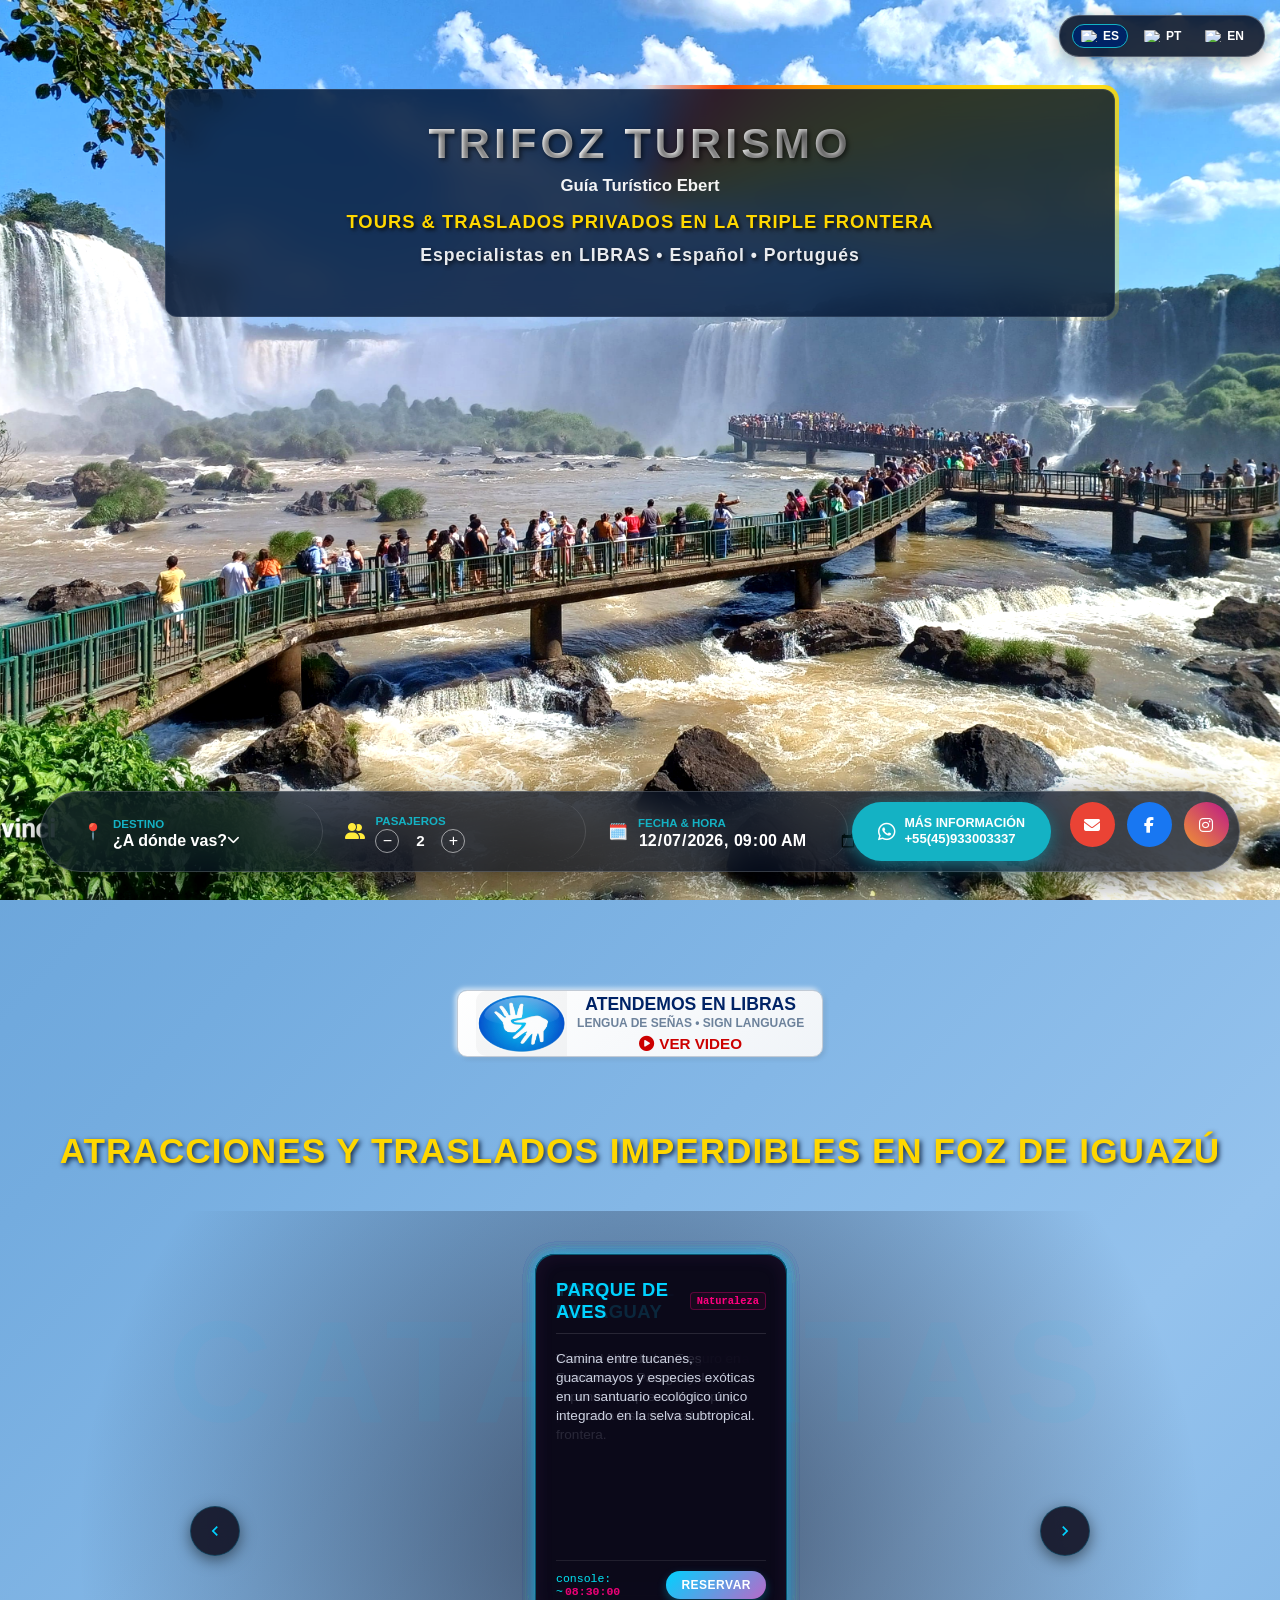
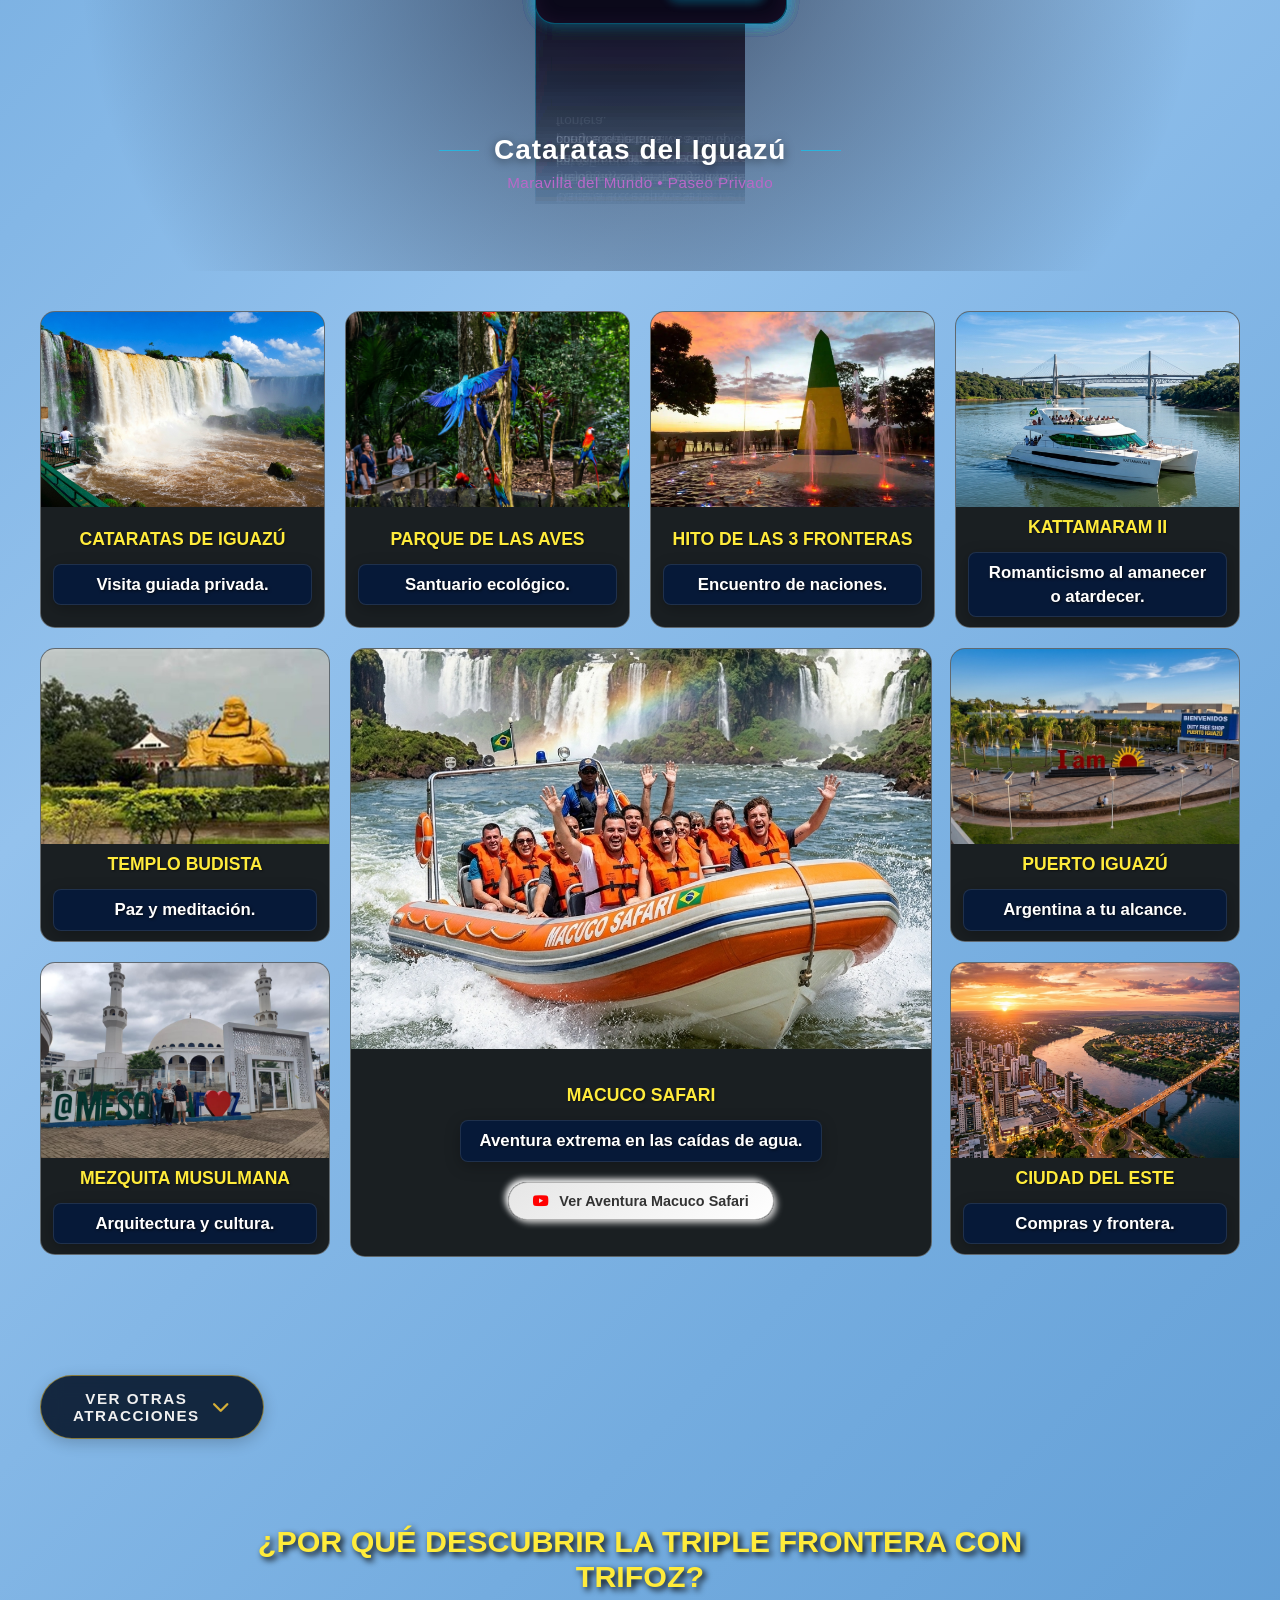
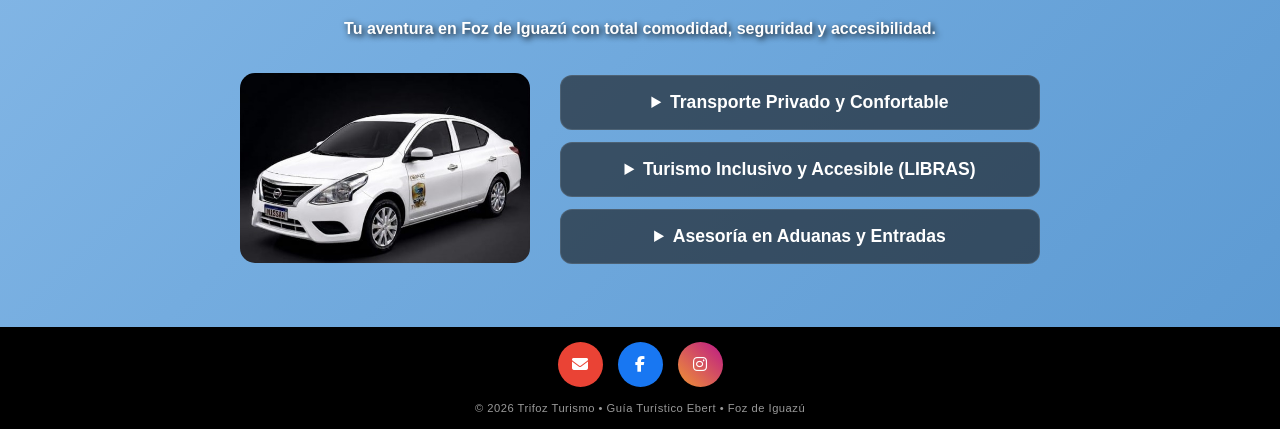
==== index.html @ 732ea66e "AJUSTANDO de nuevo numro 1 millon de veces1" ====
<!DOCTYPE html>
<html lang="es">

<head>
    <meta charset="UTF-8">
    <meta http-equiv="Content-Security-Policy"
        content="default-src 'self'; script-src 'self' 'unsafe-inline' https://www.youtube.com https://cdnjs.cloudflare.com; style-src 'self' 'unsafe-inline' https://fonts.googleapis.com https://cdnjs.cloudflare.com; font-src 'self' https://fonts.gstatic.com https://cdnjs.cloudflare.com; img-src 'self' data: https: https://flagcdn.com https://upload.wikimedia.org; connect-src 'self' https://wa.me; frame-src https://www.youtube.com https://www.youtube-nocookie.com; object-src 'none'; base-uri 'self'; form-action 'self'; frame-ancestors 'none'; upgrade-insecure-requests; block-all-mixed-content;">
    <meta http-equiv="Permissions-Policy" content="interest-cohort=()">
    <meta name="viewport" content="width=device-width, initial-scale=1.0, viewport-fit=cover">

    <title>Tours Foz de Iguazú | Traslados & Transfer Privado | Trifoz</title>
    <meta name="description"
        content="Tours privados en Foz de Iguazú. Traslados aeropuerto 24/7 y transfer privado Triple Frontera. Guía turístico Ebert, especialista LIBRAS. Reserva ahora.">
    <meta name="keywords"
        content="tours foz de iguazú, traslados foz de iguazú, transfer foz de iguazú, guía turístico foz, transporte privado foz, traslado aeropuerto foz, paseos guiados cataratas, tour cataratas iguazu, guía turístico cataratas, transfer privado brasil, traslado triple frontera, transporte turístico foz, guía LIBRAS foz, tour macuco safari, traslado puerto iguazu, transfer ciudad del este, guía turístico ebert">
    <meta name="robots" content="index, follow, max-image-preview:large, max-snippet:-1, max-video-preview:-1">
    <meta name="author" content="Trifoz Turismo - Guía Turístico Ebert">
    <link rel="canonical" href="https://trifoz-turismo.com" />
    <link rel="icon" href="favicon.ico" type="image/x-icon">
    <link rel="sitemap" type="application/xml" href="/sitemap.xml">
    <meta name="theme-color" content="#74ACDF">
    <link rel="preload" href="images/plataforma.jpeg" as="image" fetchpriority="high">
    <meta http-equiv="X-UA-Compatible" content="IE=edge">
    <meta name="referrer" content="strict-origin-when-cross-origin">
    <meta http-equiv="X-Content-Type-Options" content="nosniff">
    <meta name="format-detection" content="telephone=yes">

    <link rel="alternate" hreflang="es" href="https://trifoz-turismo.com" />
    <link rel="alternate" hreflang="pt" href="https://trifoz-turismo.com/index-pt.html" />
    <link rel="alternate" hreflang="x-default" href="https://trifoz-turismo.com" />

    <meta property="og:type" content="website">
    <meta property="og:site_name" content="Trifoz Turismo">
    <meta property="og:url" content="https://trifoz-turismo.com/">
    <meta property="og:title" content="🥇 Tours Foz de Iguazú | Traslados Aeropuerto & Transfer Privado | Guía Ebert">
    <meta property="og:description"
        content="⭐ Tours privados ✈️ Traslados aeropuerto 24/7 🚗 Transfer Triple Frontera ⭐ Guía LIBRAS ⭐ Cataratas, Macuco Safari ⭐ +55(45)933003337">
    <meta property="og:image" content="https://trifoz-turismo.com/images/plataforma.jpeg">
    <meta property="og:image:alt" content="Tours y traslados privados en Foz de Iguazú">
    <meta property="og:locale" content="es_AR">
    <meta property="og:locale:alternate" content="pt_BR">

    <meta name="twitter:card" content="summary_large_image">
    <meta name="twitter:site" content="@trifozturismo">
    <meta name="twitter:url" content="https://trifoz-turismo.com/">
    <meta name="twitter:title" content="🥇 Tours Foz de Iguazú | Traslados Aeropuerto & Transfer Privado">
    <meta name="twitter:description"
        content="⭐ Tours privados ✈️ Traslados aeropuerto 24/7 🚗 Transfer Triple Frontera ⭐ Guía LIBRAS ⭐ +55(45)933003337">
    <meta name="twitter:image" content="https://trifoz-turismo.com/images/plataforma.jpeg">
    <meta name="twitter:image:alt" content="Tours y traslados privados en Foz de Iguazú">

    <meta name="geo.region" content="BR-PR" />
    <meta name="geo.placename" content="Foz do Iguaçu" />
    <meta name="geo.position" content="-25.5478;-54.5881" />
    <meta name="ICBM" content="-25.5478, -54.5881" />

    <script type="application/ld+json">
    {
      "@context": "https://schema.org",
      "@type": ["TravelAgency", "LocalBusiness"],
      "@id": "https://trifoz-turismo.com/#trifoz",
      "name": "Trifoz Turismo",
      "image": "https://trifoz-turismo.com/images/plataforma.jpeg",
      "telephone": "+5545933003337",
      "url": "https://trifoz-turismo.com",
      "sameAs": [
        "https://www.facebook.com/trifoz-turismo",
        "https://www.instagram.com/trifoz.turismo"
      ],
      "priceRange": "$$",
      "address": {
        "@type": "PostalAddress",
        "streetAddress": "Foz do Iguaçu",
        "addressLocality": "Foz do Iguaçu",
        "addressRegion": "Paraná",
        "postalCode": "85851-000",
        "addressCountry": "BR"
      },
      "geo": {
        "@type": "GeoCoordinates",
        "latitude": -25.5478,
        "longitude": -54.5881
      },
      "openingHoursSpecification": {
        "@type": "OpeningHoursSpecification",
        "dayOfWeek": [
          "Monday", "Tuesday", "Wednesday", "Thursday", "Friday", "Saturday", "Sunday"
        ],
        "opens": "00:00",
        "closes": "23:59"
      },
      "knowsAbout": [
        "Turismo Inclusivo LIBRAS", 
        "Turismo Accesible", 
        "Traslados Triple Frontera", 
        "Cataratas de Iguazú", 
        "Puente de la Amistad", 
        "Transfers Foz",
        "Tours Iguassu Falls"
      ],
      "areaServed": [
        { "@type": "AdministrativeArea", "name": "Foz do Iguaçu" },
        { "@type": "AdministrativeArea", "name": "Puerto Iguazú" },
        { "@type": "AdministrativeArea", "name": "Ciudad del Este" }
      ],
      "knowsLanguage": ["es", "pt", "en"],
      "makesOffer": [
        {
          "@type": "Offer",
          "itemOffered": { "@id": "https://trifoz-turismo.com/#cataratas" }
        },
        {
          "@type": "Offer",
          "itemOffered": { "@id": "https://trifoz-turismo.com/#macuco" }
        },
        {
          "@type": "Offer",
          "itemOffered": { "@id": "https://trifoz-turismo.com/#parque-aves" }
        }
      ],
      "aggregateRating": {
        "@type": "AggregateRating",
        "ratingValue": "5",
        "bestRating": "5",
        "ratingCount": "47",
        "reviewCount": "47"
      }
    }
    </script>

    <script type="application/ld+json">
    {
      "@context": "https://schema.org",
      "@type": ["TouristAttraction", "Service"],
      "@id": "https://trifoz-turismo.com/#cataratas",
      "name": "Cataratas de Iguazú",
      "description": "Una de las mayores caídas de agua del mundo, Patrimonio Natural de la Humanidad por la UNESCO. Visita guiada privada con transporte incluido.",
      "url": "https://trifoz-turismo.com",
      "image": "https://trifoz-turismo.com/images/cataratas mejorada.jpg",
      "touristType": ["Nature lovers", "Families", "Adventure seekers"],
      "availableLanguage": [
        { "@type": "Language", "name": "Spanish" },
        { "@type": "Language", "name": "Portuguese" },
        { "@type": "Language", "name": "LIBRAS" }
      ],
      "address": {
        "@type": "PostalAddress",
        "addressLocality": "Foz do Iguaçu",
        "addressRegion": "Paraná",
        "addressCountry": "BR"
      },
      "geo": {
        "@type": "GeoCoordinates",
        "latitude": -25.6953,
        "longitude": -54.4367
      },
      "isAccessibleForFree": false,
      "publicAccess": true,
      "amenityFeature": [
        { "@type": "LocationFeatureSpecification", "name": "Transporte privado incluido", "value": true },
        { "@type": "LocationFeatureSpecification", "name": "Guía en LIBRAS", "value": true }
      ],
      "offers": {
        "@type": "Offer",
        "price": "0",
        "priceCurrency": "BRL",
        "availability": "https://schema.org/InStock",
        "url": "https://wa.me/5545933003337",
        "validFrom": "2026-01-01",
        "description": "Transporte privado incluido – consulte valores"
      }
    }
    </script>

    <link rel="preconnect" href="https://fonts.googleapis.com">
    <link rel="preconnect" href="https://fonts.gstatic.com" crossorigin>
    <link rel="preload" as="style"
        href="https://fonts.googleapis.com/css2?family=Montserrat:wght@400;700;900&family=Oswald:wght@500;700&family=Open+Sans:wght@300;400;600;700&display=swap">
    <link
        href="https://fonts.googleapis.com/css2?family=Montserrat:wght@400;700;900&family=Oswald:wght@500;700&family=Open+Sans:wght@300;400;600;700&display=swap"
        rel="stylesheet">
    <link rel="stylesheet" href="https://cdnjs.cloudflare.com/ajax/libs/font-awesome/6.4.0/css/all.min.css"
        integrity="sha512-iecdLmaskl7CVkqkXNQ/ZH/XLlvWZOJyj7Yy7tcenmpD1ypASozpmT/E0iPtmFIB46ZmdtAc9eNBvH0H/ZpiBw=="
        crossorigin="anonymous" referrerpolicy="no-referrer">
    <link rel="preconnect" href="https://wa.me">

    <style>
        :root {
            --azul-oscuro: #064e82;
            --azul-rey: #002366;
            --verde-selva: #4169E1;
            --dorado: #d4af37;
            --amarillo: #ffeb3b;
            --fuego: #ff4500;
            --azul-electrico: #14b2c4;
            --celeste-argentina: #74ACDF;
        }

        body {
            margin: 0;
            font-family: 'Montserrat', sans-serif;
            background: linear-gradient(135deg, #5b99d2, var(--celeste-argentina), #94c2ed, var(--celeste-argentina), #5b99d2);
            background-size: cover;
            color: #ffffff;
            min-height: 100vh;
            overflow-x: hidden;
            position: relative;
        }

        /* CONFIGURACIÓN TOP BAR DE IDIOMAS FIJO */
        .header-idioma-container {
            position: fixed;
            top: 15px;
            right: 15px;
            z-index: 10000;
            font-family: 'Montserrat', sans-serif;
            background: rgba(0, 10, 30, 0.85);
            padding: 8px 12px;
            border-radius: 20px;
            border: 1px solid rgba(255, 255, 255, 0.25);
            backdrop-filter: blur(10px);
            -webkit-backdrop-filter: blur(10px);
            box-shadow: 0 4px 15px rgba(0, 0, 0, 0.3);
            display: flex;
            align-items: center;
            gap: 10px;
        }

        .label-idioma-fijo {
            font-size: 0.7rem;
            font-weight: 900;
            text-transform: uppercase;
            color: var(--azul-electrico);
            letter-spacing: 0.5px;
        }

        .lista-idioma-fija {
            display: flex;
            gap: 8px;
        }

        .opcion-idioma-fija {
            display: flex;
            align-items: center;
            gap: 4px;
            text-decoration: none;
            color: #fff;
            font-size: 0.75rem;
            font-weight: 700;
            padding: 4px 8px;
            border-radius: 12px;
            transition: background 0.2s ease;
        }

        .opcion-idioma-fija:hover {
            background: rgba(255, 255, 255, 0.15);
        }

        .opcion-idioma-fija.activo {
            background: var(--azul-rey);
            border: 1px solid var(--azul-electrico);
        }

        .mini-flag {
            width: 18px;
            height: 12px;
            object-fit: cover;
            border-radius: 1px;
        }

        .attractions {
            background: transparent !important;
            position: relative;
            padding: 90px 20px 80px;
            text-align: center;
            overflow: hidden;
        }

        h1,
        h2,
        h3 {
            font-family: 'Montserrat', sans-serif;
        }

        .hero {
            position: relative;
            height: 100vh;
            height: 100svh;
            display: flex;
            align-items: flex-start;
            justify-content: center;
            z-index: 1;
            overflow: hidden;
        }

        .hero-background {
            position: absolute;
            top: 0;
            left: 0;
            width: 100%;
            height: 100%;
            object-fit: cover;
            z-index: -1;
            filter: brightness(1.05) contrast(1.05);
        }

        .fire-wrapper {
            position: relative;
            margin-top: 85px;
            z-index: 10;
            padding: 4px;
            border-radius: 15px;
            overflow: hidden;
            display: flex;
            justify-content: center;
            align-items: center;
            animation: floating 4s ease-in-out infinite;
            max-width: 950px;
            width: 95%;
            transform: translateZ(0);
        }

        .fire-wrapper::before {
            content: "";
            position: absolute;
            width: 250%;
            height: 250%;
            background: conic-gradient(transparent, #ff4500, #ffd700, transparent 30%);
            animation: rotate-fire 3s linear infinite;
            will-change: transform;
        }

        .hero-container {
            position: relative;
            background: rgba(0, 20, 50, 0.82) !important;
            backdrop-filter: blur(15px);
            -webkit-backdrop-filter: blur(15px);
            padding: 30px 40px;
            border-radius: 12px;
            width: 100%;
            text-align: center;
            z-index: 11;
            border: 1px solid rgba(255, 255, 255, 0.1);
        }

        .titulo-metalico {
            font-family: 'Oswald', sans-serif;
            text-transform: uppercase;
            font-weight: 900;
            letter-spacing: 4px;
            background: linear-gradient(90deg, #eaeaea, #ffffff, #8a8a8a, #ffffff, #eaeaea);
            background-size: 200% auto;
            background-clip: text;
            -webkit-background-clip: text;
            -webkit-text-fill-color: transparent;
            animation: brilloMetal 4s linear infinite;
            text-shadow: 2px 2px 5px rgba(0, 0, 0, 0.6);
        }

        @keyframes brilloMetal {
            0% {
                background-position: 0% center;
            }

            100% {
                background-position: 200% center;
            }
        }

        .subtitulo-amarillo {
            color: #ffd700 !important;
            text-transform: uppercase;
            font-weight: 700;
            letter-spacing: 1px;
            text-shadow: 2px 2px 4px rgba(0, 0, 0, 0.9);
        }

        .hero-container h2 {
            margin: 15px 0 5px;
        }

        .card-content p {
            color: #f0f0f0;
            margin: 0;
            font-size: 0.95rem;
            line-height: 1.4;
        }

        .card-overlay {
            position: absolute;
            inset: 0;
            background: linear-gradient(to top, rgba(0, 15, 35, 0.95) 0%, rgba(0, 15, 35, 0.3) 100%);
            backdrop-filter: blur(3px);
            -webkit-backdrop-filter: blur(3px);
            color: #fff;
            padding: 20px 15px;
            display: flex;
            flex-direction: column;
            justify-content: center;
            align-items: center;
            text-align: center;
            opacity: 0;
            visibility: hidden;
            transition: opacity 0.4s ease, visibility 0.4s ease;
            z-index: 10;
        }

        .card-overlay-text {
            font-size: 0.95rem;
            line-height: 1.4;
            font-weight: 600;
            text-shadow: 1px 1px 4px rgba(0, 0, 0, 0.9);
            transform: translateY(15px);
            transition: transform 0.4s cubic-bezier(0.165, 0.84, 0.44, 1);
            width: 100%;
        }

        /* Exclusivo para celulares con Modo Escritorio activado */
        @media (pointer: coarse) and (min-width: 769px) {
            .card-overlay-text {
                font-size: 1.8rem;
                line-height: 1.25;
            }
        }

        @media (hover: hover) and (pointer: fine) {
            .card:hover .card-overlay {
                opacity: 1;
                visibility: visible;
            }

            .card:hover .card-overlay-text {
                transform: translateY(0);
            }
        }

        .card.touch-active .card-overlay {
            opacity: 1;
            visibility: visible;
        }

        .card.touch-active .card-overlay-text {
            transform: translateY(0);
        }

        @media (max-width: 768px) {
            .card-overlay-text {
                font-size: 0.78rem;
                line-height: 1.3;
            }

            .card-overlay {
                padding: 10px;
            }
        }

        .hero-container h3 {
            color: #fff;
            margin: 0 0 5px;
            font-weight: 600;
            letter-spacing: 1px;
            text-shadow: 2px 2px 4px rgba(0, 0, 0, 0.8) !important;
        }

        .attractions h2 {
            text-shadow: 2px 2px 5px rgba(0, 20, 50, 0.9) !important;
        }

        .attractions h3+p,
        .attractions>p {
            color: #ffffff !important;
            font-weight: 700;
            font-size: 1.05rem;
            display: inline-block;
            background: rgba(0, 25, 65, 0.75) !important;
            padding: 8px 18px;
            border-radius: 8px;
            backdrop-filter: blur(10px);
            -webkit-backdrop-filter: blur(10px);
            box-shadow: 0 4px 15px rgba(0, 0, 0, 0.25);
            margin-top: 10px;
            border: 1px solid rgba(255, 255, 255, 0.1);
            text-shadow: 1px 1px 3px rgba(0, 0, 0, 0.7) !important;
        }

        .btn-libras-premium {
            display: inline-flex;
            align-items: center;
            justify-content: center;
            gap: 10px;
            margin-bottom: 45px;
            padding: 0px 18px;
            border-radius: 10px;
            background: linear-gradient(145deg, #ffffff, #f0f4f8) !important;
            color: #1a2a3a;
            text-decoration: none;
            font-weight: 900;
            border: 1px solid #c2cbd6;
            box-shadow: 2px 2px 5px rgba(0, 0, 0, 0.1), -2px -2px 5px rgba(255, 255, 255, 0.7);
            transition: all 0.4s cubic-bezier(0.165, 0.84, 0.44, 1);
            text-transform: uppercase;
            position: relative;
            overflow: hidden;
        }

        .btn-libras-premium::before {
            content: "";
            position: absolute;
            top: 0;
            left: -150%;
            width: 100%;
            height: 100%;
            background: linear-gradient(120deg, transparent, rgba(255, 255, 255, 0.6), transparent);
            animation: metal-shimmer 4s infinite linear;
            pointer-events: none;
        }

        @keyframes metal-shimmer {
            0% {
                left: -150%;
            }

            30% {
                left: 150%;
            }

            100% {
                left: 150%;
            }
        }

        .btn-libras-premium:hover {
            transform: scale(1.02) translateY(-3px);
            background: linear-gradient(145deg, #f0f4f8, #e2eaf0) !important;
            box-shadow: 3px 4px 8px rgba(0, 0, 0, 0.15), -3px -3px 8px rgba(255, 255, 255, 0.8);
            color: #002366;
        }

        .libras-icon-img {
            width: auto !important;
            height: 65px !important;
            mix-blend-mode: multiply;
            border-radius: 10px 0 0 10px;
        }

        .libras-text-wrapper {
            display: flex;
            flex-direction: column;
            align-items: center;
            text-align: center;
        }

        .libras-pt {
            font-size: clamp(0.75rem, 1.8vw, 1.1rem);
            color: #002366;
            font-weight: 900;
            line-height: 1.1;
            margin-bottom: 2px;
        }

        .libras-en {
            font-size: clamp(0.5rem, 1.2vw, 0.75rem);
            color: #4b6584;
            font-weight: 700;
            opacity: 0.8;
        }

        .libras-video-text {
            font-size: clamp(0.65rem, 1.5vw, 0.95rem);
            margin-top: 5px;
            font-weight: 900;
            color: #cc0000;
            text-transform: uppercase;
            display: flex;
            align-items: center;
            gap: 5px;
        }

        .grid-attractions,
        .contenedor-catalogo {
            display: flex !important;
            flex-direction: column !important;
            gap: 20px !important;
            max-width: 1200px !important;
            margin: 0 auto !important;
            width: 100% !important;
            box-sizing: border-box !important;
        }

        .linha-quatro {
            display: grid !important;
            grid-template-columns: repeat(4, 1fr) !important;
            gap: 20px !important;
        }

        .secao-macuco-container {
            display: grid !important;
            grid-template-columns: 1fr 2fr 1fr !important;
            gap: 20px !important;
            align-items: stretch !important;
        }

        .sub-coluna-vertical {
            display: grid !important;
            grid-template-rows: 1fr 1fr !important;
            gap: 20px !important;
        }

        .card {
            background: rgba(75, 83, 88, 0.95) !important;
            border-radius: 15px;
            overflow: hidden;
            border: 1px solid rgba(255, 255, 255, 0.1) !important;
            transition: transform 0.3s ease, box-shadow 0.3s ease, border-color 0.3s ease !important;
            display: flex;
            flex-direction: column;
            backdrop-filter: blur(5px);
            -webkit-backdrop-filter: blur(5px);
            cursor: pointer;
            position: relative;
            -webkit-tap-highlight-color: transparent;
        }

        @media (min-width: 1024px) {
            .card:hover {
                transform: translateY(-5px) !important;
                border-color: var(--amarillo) !important;
                box-shadow: 0 10px 20px rgba(0, 0, 0, 0.3) !important;
            }
        }

        .card-image img {
            width: 100% !important;
            height: 195px !important;
            object-fit: cover !important;
            display: block;
        }

        .card-content {
            padding: 10px 12px !important;
            background: #1a1f22 !important;
            display: flex !important;
            flex-direction: column !important;
            justify-content: center !important;
            flex-grow: 1 !important;
        }

        .card-content h3 {
            color: var(--amarillo);
            margin: 0 0 4px;
            text-transform: uppercase;
            font-size: 1.1rem;
            text-shadow: 1px 1px 2px rgba(0, 0, 0, 0.5);
        }

        .card-content p {
            color: #f0f0f0;
            font-weight: 500;
        }

        .card:hover .card-content h3 {
            color: var(--azul-electrico);
        }

        .video-card {
            background: #4b5358 !important;
            width: 100% !important;
            height: 100% !important;
            display: flex !important;
            flex-direction: column !important;
        }

        @media (min-width: 1024px) {
            .video-card .card-image img {
                height: 400px !important;
                width: 100% !important;
                object-fit: cover !important;
            }
        }

        .btn-video-elegant {
            display: inline-flex;
            align-items: center;
            gap: 10px;
            padding: 10px 24px;
            border: 1px solid #b3b3b3;
            border-radius: 20px;
            background: linear-gradient(145deg, #e6e6e6, #ffffff);
            color: #333;
            text-decoration: none;
            font-weight: 600;
            font-size: 0.9rem;
            transition: all 0.3s ease;
            box-shadow: 3px 3px 6px #c8c8c8, -3px -3px 6px #ffffff;
        }

        .btn-video-elegant:hover {
            background: linear-gradient(145deg, #ffffff, #e6e6e6);
            transform: translateY(-2px);
            color: #000;
        }

        .btn-video-elegant i {
            color: #ff0000;
        }

        @keyframes rotate-fire {
            from {
                transform: rotate(0deg);
            }

            to {
                transform: rotate(360deg);
            }
        }

        @keyframes floating {

            0%,
            100% {
                transform: translateY(0px);
            }

            50% {
                transform: translateY(-10px);
            }
        }

        footer {
            background: #000;
            padding: 15px;
            text-align: center;
        }

        footer p {
            font-size: 0.7rem;
            color: rgba(255, 255, 255, 0.6);
            margin: 0;
            letter-spacing: 0.5px;
        }

        /* RESPONSIVE MÓVIL (Sincronizado con el segundo archivo) */
        @media (max-width: 1023px) {
            .header-idioma-container {
                top: 10px;
                right: 10px;
                padding: 6px 10px;
            }

            .label-idioma-fijo {
                display: none;
            }

            .grid-attractions.contenedor-catalogo {
                display: grid !important;
                grid-template-columns: repeat(2, 1fr) !important;
                gap: 12px !important;
                padding: 0 12px !important;
                width: 100% !important;
            }

            .linha-quatro,
            .secao-macuco-container,
            .sub-coluna-vertical {
                display: contents !important;
            }

            .card {
                background: #4b5358 !important;
                border-radius: 12px !important;
                border: 2px solid var(--dorado) !important;
            }

            .card-image img {
                width: 100% !important;
                aspect-ratio: 1 / 1 !important;
                height: auto !important;
                object-fit: cover !important;
            }

            .card-content {
                padding: 6px 8px !important;
                text-align: center !important;
                min-height: 42px !important;
            }

            .card-content h3 {
                font-size: 0.78rem !important;
                margin: 0 !important;
                line-height: 1.1 !important;
            }

            .card-content p {
                display: none !important;
            }

            .video-card {
                grid-column: span 2 !important;
                order: 1 !important;
            }

            .secao-macuco-container>.sub-coluna-vertical:first-child .card {
                order: 2 !important;
            }

            .secao-macuco-container>.sub-coluna-vertical:last-child .card {
                order: 3 !important;
            }

            .video-card .card-image img {
                aspect-ratio: 16 / 9 !important;
            }

            .video-card .card-content p {
                display: block !important;
                font-size: 0.7rem !important;
            }

            .fire-wrapper {
                animation: none !important;
            }
        }

        @media (max-width: 768px) {
            .btn-libras-premium {
                padding: 8px 16px;
                font-size: 0.78rem;
                margin-bottom: 20px;
                width: 95%;
            }

            .libras-icon-img {
                height: 60px !important;
            }

            footer {
                padding: 28px 16px;
            }
        }

        @media (max-width: 480px) {
            .hero-container {
                padding: 10px 12px 18px 12px !important;
            }

            .hero-container h1 {
                font-size: 1.5rem !important;
            }

            .grid-attractions {
                gap: 7px;
            }
        }

        /* BARRA DE RESERVA (DESKTOP) */
        .booking-bar-wrapper {
            position: absolute;
            bottom: 28px;
            left: 50%;
            transform: translateX(-50%);
            width: 98%;
            max-width: 1200px;
            z-index: 20;
        }

        .booking-bar {
            display: flex;
            align-items: stretch;
            background: rgba(0, 10, 30, 0.72);
            backdrop-filter: blur(24px);
            -webkit-backdrop-filter: blur(24px);
            border: 1px solid rgba(255, 255, 255, 0.18);
            border-radius: 60px;
            padding: 10px 10px 10px 24px;
            gap: 4px;
            box-shadow: 0 8px 32px rgba(0, 0, 0, 0.55);
        }

        .booking-field {
            flex: 1;
            display: flex;
            align-items: center;
            gap: 10px;
            padding: 8px 18px;
            cursor: pointer;
            border-right: 1px solid rgba(255, 255, 255, 0.12);
            border-radius: 40px;
            min-width: 0;
        }

        .booking-field:last-of-type {
            border-right: none;
        }

        .booking-field:hover {
            background: rgba(255, 255, 255, 0.08);
        }

        .booking-field-label {
            font-size: 0.72rem;
            font-weight: 700;
            text-transform: uppercase;
            color: var(--azul-electrico);
            margin-bottom: 3px;
        }

        .booking-datetime {
            background: transparent;
            border: none;
            outline: none;
            font-family: 'Open Sans', sans-serif;
            font-size: 1rem;
            font-weight: 700;
            color: #fff;
            cursor: pointer;
            width: 100%;
            padding: 0;
        }

        .passenger-counter {
            display: flex;
            align-items: center;
            gap: 10px;
        }

        .pax-btn {
            width: 24px;
            height: 24px;
            border-radius: 50%;
            border: 1.5px solid rgba(255, 255, 255, 0.55);
            background: transparent;
            color: #fff;
            font-size: 1rem;
            display: flex;
            align-items: center;
            justify-content: center;
            cursor: pointer;
        }

        .pax-value {
            font-size: 0.95rem;
            font-weight: 700;
            color: #fff;
            min-width: 22px;
            text-align: center;
        }

        .booking-cta {
            background: var(--azul-electrico);
            color: #fff;
            border: none;
            border-radius: 50px;
            padding: 14px 26px;
            font-family: 'Montserrat', sans-serif;
            font-size: 0.78rem;
            font-weight: 900;
            text-transform: uppercase;
            cursor: pointer;
            display: flex;
            align-items: center;
            gap: 8px;
            box-shadow: 0 4px 18px rgba(20, 178, 196, 0.55);
            transition: transform 0.2s ease;
        }

        .booking-cta:hover {
            background: #1ede6f;
            transform: scale(1.06);
        }

        .booking-cta-label {
            display: flex;
            flex-direction: column;
            line-height: 1.2;
            text-align: left;
        }

        .booking-cta-phone {
            font-size: 0.82rem;
            font-weight: 700;
            text-transform: none;
        }

        .social-buttons-container {
            display: inline-flex;
            gap: 12px;
            margin-left: 15px;
        }

        .btn-social {
            display: flex;
            align-items: center;
            justify-content: center;
            width: 45px;
            height: 45px;
            border-radius: 50%;
            color: #fff !important;
            text-decoration: none;
        }

        .btn-email {
            background-color: #ea4335;
        }

        .btn-facebook {
            background-color: #1877f2;
        }

        .btn-instagram {
            background: linear-gradient(45deg, #f09433, #bc1888);
        }

        .social-buttons-footer {
            display: flex;
            justify-content: center;
            gap: 15px;
            margin-bottom: 15px;
        }

        @media (max-width: 1023px) {
            .social-buttons-container {
                display: flex;
                justify-content: center;
                margin-left: 0;
                margin-top: 15px;
            }
        }

        /* COMPONENTES DE RESERVA INTERFAZ MÓVIL */
        @media (max-width: 768px) {
            .booking-bar-wrapper {
                display: none !important;
            }

            .booking-mobile-btn {
                display: flex !important;
            }
        }

        .booking-mobile-btn {
            display: none;
            position: fixed;
            bottom: 20px;
            left: 50%;
            transform: translateX(-50%);
            z-index: 9999;
            background: linear-gradient(135deg, #14b2c4 0%, #0a8a99 100%);
            color: #fff;
            border: none;
            border-radius: 50px;
            padding: 10px 22px;
            gap: 8px;
            align-items: center;
            justify-content: center;
            cursor: pointer;
            box-shadow: 0 6px 20px rgba(20, 178, 196, 0.4);
            font-family: 'Montserrat', sans-serif;
            font-size: 0.75rem;
            font-weight: 900;
            text-transform: uppercase;
            min-width: 200px;
        }

        .booking-mobile-btn-label {
            display: flex;
            flex-direction: column;
            line-height: 1.2;
            text-align: left;
        }

        .booking-mobile-btn-phone {
            font-size: 0.75rem;
            font-weight: 600;
            text-transform: none;
        }

        .booking-overlay {
            display: none;
            position: fixed;
            inset: 0;
            background: rgba(0, 0, 0, 0.6);
            z-index: 9998;
        }

        .booking-overlay.open {
            display: block;
        }

        .booking-mobile-panel {
            display: flex;
            visibility: hidden;
            position: fixed;
            bottom: 0;
            left: 0;
            width: 100%;
            z-index: 10000;
            background: #000a1e;
            backdrop-filter: blur(20px);
            -webkit-backdrop-filter: blur(20px);
            border-top: 1px solid rgba(255, 255, 255, 0.15);
            border-radius: 24px 24px 0 0;
            padding: 15px 22px 30px;
            flex-direction: column;
            transform: translateY(100%);
            transition: transform 0.4s cubic-bezier(0.32, 0.72, 0, 1), visibility 0.4s;
            box-sizing: border-box;
        }

        .booking-mobile-panel.open {
            transform: translateY(0);
            visibility: visible;
        }

        .booking-mobile-panel-handle {
            width: 40px;
            height: 4px;
            background: rgba(255, 255, 255, 0.3);
            border-radius: 2px;
            margin: 0 auto 14px;
        }

        .booking-mobile-panel-header {
            display: flex;
            align-items: center;
            justify-content: space-between;
            margin-bottom: 12px;
        }

        .booking-mobile-panel-title {
            font-size: 0.9rem;
            font-weight: 900;
            color: var(--azul-electrico);
            text-transform: uppercase;
        }

        .booking-mobile-close {
            background: rgba(255, 255, 255, 0.1);
            border: none;
            color: #fff;
            width: 30px;
            height: 30px;
            border-radius: 50%;
            font-size: 1rem;
            cursor: pointer;
        }

        .booking-mobile-field {
            display: flex;
            align-items: center;
            gap: 12px;
            padding: 12px 0;
            border-bottom: 1px solid rgba(255, 255, 255, 0.1);
        }

        .booking-mobile-field-body {
            display: flex;
            flex-direction: column;
            flex: 1;
        }

        .booking-mobile-label {
            font-size: 0.65rem;
            font-weight: 700;
            text-transform: uppercase;
            color: var(--azul-electrico);
            margin-bottom: 3px;
        }

        .booking-mobile-datetime {
            background: transparent;
            border: none;
            outline: none;
            font-size: 1rem;
            font-weight: 700;
            color: #fff;
            width: 100%;
        }

        .booking-mobile-pax {
            display: flex;
            align-items: center;
            gap: 14px;
        }

        .booking-mobile-pax-btn {
            width: 32px;
            height: 32px;
            border-radius: 50%;
            border: none;
            background: #2a2a2a;
            color: #fff;
            font-size: 1.2rem;
            cursor: pointer;
        }

        .booking-mobile-pax-val {
            font-size: 1.1rem;
            font-weight: 700;
            color: #fff;
            min-width: 24px;
            text-align: center;
        }

        .booking-mobile-cta {
            width: 100%;
            margin-top: 20px;
            background: var(--azul-electrico);
            color: #fff;
            border: none;
            border-radius: 50px;
            padding: 14px;
            font-family: 'Montserrat', sans-serif;
            font-size: 0.9rem;
            font-weight: 900;
            text-transform: uppercase;
            cursor: pointer;
            display: flex;
            align-items: center;
            justify-content: center;
            gap: 10px;
        }

        .booking-mobile-cta-phone {
            display: block;
            font-size: 0.8rem;
            font-weight: 600;
            text-transform: none;
        }

        /* DROPDOWNS SELECCIÓN PERSONALIZADA */
        .dropdown-container {
            position: relative;
            width: 100%;
        }

        .custom-select-trigger {
            font-family: 'Open Sans', sans-serif;
            font-size: 1rem;
            font-weight: 700;
            color: #fff;
            cursor: pointer;
            display: flex;
            justify-content: space-between;
            align-items: center;
            width: 100%;
        }

        .dropdown-menu {
            display: none;
            position: absolute;
            bottom: 100%;
            left: 0;
            z-index: 1000;
            background-color: #0b1d28;
            list-style: none;
            padding: 8px 0;
            margin: 0 0 12px -20px;
            border-radius: 4px;
            width: max-content;
            min-width: 250px;
            max-width: 350px;
            max-height: 280px;
            overflow-y: auto;
            box-shadow: 0 8px 24px rgba(0, 0, 0, 0.6);
        }

        @media (max-width: 768px) {
            .dropdown-menu {
                margin: 0 0 8px 0;
                min-width: 100%;
                width: 100%;
                max-width: none;
                max-height: 220px;
            }
        }

        .dropdown-menu.show {
            display: block;
        }

        .dropdown-item {
            color: #ffffff;
            padding: 10px 16px;
            cursor: pointer;
            display: flex;
            align-items: center;
            font-size: 15px;
            transition: background-color 0.2s ease;
        }

        .dropdown-item:hover {
            background-color: #163247;
        }

        .help-option {
            font-weight: 600;
            color: #ffd700;
            background-color: rgba(255, 215, 0, 0.04);
        }

        .help-option:hover {
            background-color: rgba(255, 215, 0, 0.15);
        }

        .country-tag {
            font-size: 11px;
            font-weight: bold;
            color: #a0b0b8;
            margin-right: 8px;
            text-transform: uppercase;
        }

        .dropdown-divider {
            height: 1px;
            background-color: rgba(255, 255, 255, 0.1);
            margin: 6px 0;
        }

        .dropdown-header {
            color: #5f7583;
            font-size: 11px;
            font-weight: bold;
            letter-spacing: 1px;
            padding: 6px 16px 4px 16px;
        }

        /* SECCIÓN ACORDEONES INFO REFORZADA */
        .informacion-turismo {
            padding: 60px 20px;
            text-align: center;
            max-width: 800px;
            margin: 0 auto;
        }

        .informacion-turismo h2 {
            color: var(--amarillo);
            font-size: clamp(1.4rem, 4vw, 1.9rem);
            text-transform: uppercase;
            text-shadow: 3px 3px 6px rgba(0, 0, 0, 1) !important;
        }

        .subtitulo-info {
            color: #ffffff;
            font-weight: 700;
            margin-bottom: 35px;
            text-shadow: 2px 2px 6px rgba(0, 0, 0, 1) !important;
        }

        .info-content-wrapper {
            display: flex;
            gap: 30px;
            max-width: 1200px;
            margin: 0 auto;
            align-items: center;
        }

        .info-side-image {
            flex: 1;
        }

        .info-side-image img {
            max-width: 100%;
            border-radius: 15px;
        }

        .acordeon-container {
            flex: 2;
            text-align: left;
            display: flex;
            flex-direction: column;
            gap: 12px;
        }

        details {
            background: rgba(20, 20, 20, 0.6);
            border: 1px solid rgba(255, 255, 255, 0.1);
            border-radius: 12px;
            padding: 16px 20px;
            cursor: pointer;
        }

        summary {
            font-weight: 700;
            color: #fff;
            outline: none;
            font-size: clamp(0.95rem, 2vw, 1.1rem);
        }

        details p {
            color: #ffffff !important;
            font-weight: 600 !important;
            margin-top: 12px;
        }

        @media (max-width: 1024px) {
            .info-content-wrapper {
                flex-direction: column;
            }

            .info-side-image {
                order: 2;
            }

            .acordeon-container {
                order: 1;
                width: 90% !important;
                max-width: 450px !important;
                margin: 0 auto;
            }
        }

        @media (min-width: 1025px) {
            .acordeon-container {
                max-width: 480px !important;
                margin: 0 auto !important;
                width: 100% !important;
            }

            .acordeon-container summary,
            .acordeon-container p {
                text-align: center;
            }
        }

        /* BOTÓN ACORDEÓN OTRAS ATRACCIONES */
        .otras-atracciones-wrapper {
            max-width: 1200px;
            margin: 40px auto 0 auto;
            padding: 0 20px;
            display: flex;
            justify-content: center;
        }

        .btn-acordeon {
            background: rgba(0, 15, 35, 0.85);
            border: 1px solid rgba(212, 175, 55, 0.6);
            backdrop-filter: blur(10px);
            -webkit-backdrop-filter: blur(10px);
            border-radius: 50px;
            padding: 14px 32px;
            cursor: pointer;
            display: flex;
            align-items: center;
            gap: 12px;
            font-family: 'Montserrat', sans-serif;
            font-weight: 600;
            font-size: 0.95rem;
            letter-spacing: 1.5px;
            text-transform: uppercase;
            color: #f0f0f0;
            transition: all 0.3s ease;
            box-shadow: 0 4px 15px rgba(0, 0, 0, 0.2);
        }

        .btn-acordeon:hover {
            background: rgba(0, 25, 65, 0.95);
            border-color: #d4af37;
            box-shadow: 0 6px 20px rgba(0, 0, 0, 0.4);
            transform: translateY(-2px);
            color: #fff;
        }

        .btn-acordeon i {
            color: #d4af37;
            transition: transform 0.3s ease;
            font-size: 1.1rem;
        }

        .btn-acordeon.active i {
            transform: rotate(180deg);
        }

        .acordeon-contenido {
            max-height: 0;
            overflow: hidden;
            transition: max-height 0.5s ease-out;
            background: rgba(0, 0, 0, 0.6);
            backdrop-filter: blur(10px);
            border-radius: 20px;
            margin-top: 10px;
        }

        .acordeon-contenido.open {
            max-height: 1000px;
            transition: max-height 0.5s ease-in;
        }

        .grid-extra {
            display: grid;
            grid-template-columns: repeat(6, 1fr);
            gap: 15px;
            padding: 25px;
        }

        .extra-card {
            background: rgba(30, 35, 40, 0.9);
            border-radius: 12px;
            overflow: hidden;
            text-align: center;
            transition: transform 0.3s ease;
            border: 1px solid rgba(255, 215, 0, 0.3);
            display: flex;
            flex-direction: column;
            height: 100%;
        }

        .extra-card:hover {
            transform: translateY(-5px);
            border-color: #ffeb3b;
        }

        .extra-card img {
            width: 100%;
            height: 160px;
            object-fit: cover;
        }

        .extra-card h4 {
            color: #ffeb3b;
            margin: 15px 10px 5px;
            font-size: 0.95rem;
            text-transform: uppercase;
        }

        .extra-card p {
            color: #f0f0f0;
            font-size: 0.8rem;
            padding: 0 10px 15px;
            margin: 0;
            flex-grow: 1;
        }

        @media (max-width: 1024px) {
            .grid-extra {
                grid-template-columns: repeat(3, 1fr);
                gap: 12px;
                padding: 15px;
            }
        }

        @media (max-width: 640px) {
            .grid-extra {
                grid-template-columns: repeat(2, 1fr);
                gap: 10px;
                padding: 15px 10px;
            }

            .btn-acordeon {
                font-size: 0.75rem;
                padding: 12px 20px;
                width: 100%;
                max-width: 260px;
                letter-spacing: 1px;
                gap: 10px;
            }

            .btn-acordeon i {
                font-size: 0.9rem;
            }

            .extra-card img {
                height: 120px;
            }

            .extra-card h4 {
                font-size: 0.75rem;
                margin-top: 8px;
            }
            .extra-card p {
                padding-bottom: 8px;
            }
        }

        /* ==========================================================================
           CARRUSEL 3D COVERFLOW TRIFOZ (MODERN NEON STYLE)
           ========================================================================== */
        .slider-container-3d {
            position: relative;
            width: 100%;
            min-height: 600px;
            display: flex;
            flex-direction: column;
            justify-content: center;
            align-items: center;
            overflow: hidden;
            background: radial-gradient(circle at center, rgba(12, 10, 26, 0.6) 0%, transparent 80%);
            margin: 40px 0;
            z-index: 5;
            padding: 20px 0 40px 0;
        }

        /* Texto gigante en el fondo */
        .bg-text-back {
            position: absolute;
            top: 12%;
            font-family: 'Oswald', sans-serif;
            font-size: clamp(4rem, 12vw, 9rem);
            font-weight: 900;
            text-transform: uppercase;
            color: rgba(0, 210, 255, 0.04); /* Cian neón ultra-tenue */
            white-space: nowrap;
            pointer-events: none;
            z-index: 0;
            letter-spacing: 10px;
            user-select: none;
            will-change: transform, opacity;
        }

        .carousel-viewport-3d {
            position: relative;
            width: 100%;
            height: 450px;
            display: flex;
            justify-content: center;
            align-items: flex-start; /* Alinear arriba para dejar espacio al espejo abajo */
            padding-top: 20px;
            perspective: 800px; /* Perspectiva ajustada para el quiebre exacto */
            transform-style: preserve-3d;
            z-index: 2;
        }

        .carousel-3d-wrapper {
            position: relative;
            width: var(--card-width, 210px);
            height: var(--card-height, 320px);
            transform-style: preserve-3d;
        }

        /* Contenedor principal de la tarjeta en 3D */
        .card-item-3d {
            position: absolute;
            width: 100%;
            height: 100%;
            left: 0;
            top: 0;
            cursor: pointer;
            will-change: transform, filter, opacity;
            transform-style: preserve-3d;
            background: transparent;
            -webkit-box-reflect: below 8px linear-gradient(transparent 30%, rgba(255, 255, 255, 0.25));
            perspective: 1000px;
        }

        /* Cara del carrusel 3D (Estilo consola del mockup) */
        .card-back {
            width: 100%;
            height: 100%;
            border-radius: 20px;
            overflow: hidden;
            background: rgba(12, 10, 26, 0.85); /* Fondo oscuro translúcido */
            backdrop-filter: blur(15px);
            -webkit-backdrop-filter: blur(15px);
            display: flex;
            flex-direction: column;
            justify-content: space-between;
            padding: clamp(16px, 4vw, 24px) clamp(14px, 3.5vw, 20px);
            border: 1.5px solid rgba(0, 210, 255, 0.35); /* Borde cian sutil por defecto */
            box-shadow: 0 0 15px rgba(0, 210, 255, 0.1), inset 0 0 20px rgba(186, 104, 200, 0.08);
            color: #fff;
            text-align: left;
            transition: border-color 0.4s, box-shadow 0.4s;
        }

        /* Resplandor especial para la tarjeta central activa */
        .card-item-3d.is-active {
            filter: drop-shadow(0 0 20px rgba(0, 210, 255, 0.20));
        }

        .card-item-3d.is-active .card-back {
            border-color: rgba(186, 104, 200, 0.85); /* Borde morado brillante para la tarjeta activa */
            box-shadow: 0 0 30px rgba(186, 104, 200, 0.35), 0 15px 45px rgba(0, 0, 0, 0.5);
        }

        /* Estilo del contenido trasero de la tarjeta */
        .card-back-content {
            display: flex;
            flex-direction: column;
            height: 100%;
            justify-content: space-between;
        }

        .card-back-header {
            display: flex;
            justify-content: space-between;
            align-items: center;
            border-bottom: 1px solid rgba(255, 255, 255, 0.1);
            padding-bottom: clamp(6px, 1.5vw, 10px);
        }

        .card-back-header h4 {
            font-family: 'Montserrat', sans-serif;
            font-size: clamp(0.9rem, 2.2vw, 1.15rem);
            font-weight: 700;
            color: #00d2ff; /* Título en cian */
            margin: 0;
            text-transform: uppercase;
            letter-spacing: 0.5px;
        }

        .card-tag-back {
            font-family: monospace;
            font-size: clamp(0.55rem, 1.3vw, 0.65rem);
            color: #ff007f; /* Rosa neón */
            border: 1px solid rgba(255, 0, 127, 0.3);
            padding: 2px 6px;
            border-radius: 4px;
            background: rgba(255, 0, 127, 0.05);
            font-weight: 700;
        }

        .card-back-desc {
            font-size: clamp(0.7rem, 1.8vw, 0.85rem);
            line-height: 1.4;
            color: #ccd1e0; /* Texto lavanda muy claro */
            margin: clamp(8px, 2vw, 15px) 0;
            flex-grow: 1;
            overflow-y: auto;
            padding-right: 4px;
        }

        /* Scrollbar discreto si el texto se desborda en pantallas pequeñas */
        .card-back-desc::-webkit-scrollbar {
            width: 3px;
        }
        .card-back-desc::-webkit-scrollbar-thumb {
            background: rgba(0, 210, 255, 0.2);
            border-radius: 1.5px;
        }

        .card-back-footer {
            display: flex;
            justify-content: space-between;
            align-items: center;
            border-top: 1px solid rgba(255, 255, 255, 0.08);
            padding-top: clamp(6px, 1.5vw, 10px);
        }

        .console-text {
            font-family: monospace;
            font-size: clamp(0.6rem, 1.5vw, 0.72rem);
            color: #00f0ff; /* Código cian */
            opacity: 0.9;
        }

        .console-time {
            color: #ff007f; /* Hora rosa neón */
            font-weight: bold;
            margin-left: 2px;
        }

        .card-btn-action {
            background: linear-gradient(135deg, #00d2ff 0%, #ba68c8 100%);
            border: none;
            color: #fff;
            padding: clamp(5px, 1.5vw, 7px) clamp(10px, 2.5vw, 15px);
            border-radius: 20px;
            font-family: 'Montserrat', sans-serif;
            font-size: clamp(0.65rem, 1.5vw, 0.75rem);
            font-weight: 700;
            cursor: pointer;
            transition: all 0.3s cubic-bezier(0.25, 1, 0.5, 1);
            box-shadow: 0 4px 10px rgba(0, 210, 255, 0.25);
            letter-spacing: 0.5px;
        }

        .card-btn-action:hover {
            transform: translateY(-2px);
            box-shadow: 0 6px 15px rgba(0, 210, 255, 0.45);
        }

        .card-btn-action:active {
            transform: translateY(0);
        }

        /* Información del destino activo abajo */
        .active-info-container {
            text-align: center;
            margin-top: 30px;
            z-index: 5;
            display: flex;
            flex-direction: column;
            align-items: center;
            gap: 8px;
            min-height: 80px;
            will-change: transform, opacity;
        }

        .active-info-title-row {
            display: flex;
            align-items: center;
            justify-content: center;
            gap: 15px;
        }

        .title-line {
            width: 40px;
            height: 1px;
            background: #00d2ff;
            opacity: 0.6;
        }

        .active-title-3d {
            font-family: 'Montserrat', sans-serif;
            font-size: clamp(1.25rem, 4vw, 1.75rem);
            font-weight: 700;
            color: #fff;
            margin: 0;
            letter-spacing: 1px;
            text-shadow: 0 2px 10px rgba(0,0,0,0.5);
        }

        .active-subtitle-3d {
            font-size: clamp(0.8rem, 2vw, 0.95rem);
            color: #ba68c8; /* Púrpura elegante */
            margin: 0;
            font-weight: 500;
            letter-spacing: 0.5px;
        }

        /* Controles laterales flotantes */
        .nav-btn-container-3d {
            position: absolute;
            width: 100%;
            max-width: 900px;
            display: flex;
            justify-content: space-between;
            align-items: center;
            pointer-events: none;
            z-index: 10;
            padding: 0 20px;
        }

        .nav-btn-3d-cf {
            width: 50px;
            height: 50px;
            border-radius: 50%;
            background: rgba(12, 10, 26, 0.85); /* Fondo oscuro cian */
            border: 1px solid rgba(0, 210, 255, 0.2);
            color: #00d2ff;
            display: flex;
            justify-content: center;
            align-items: center;
            cursor: pointer;
            backdrop-filter: blur(10px);
            -webkit-backdrop-filter: blur(10px);
            transition: all 0.3s cubic-bezier(0.25, 1, 0.5, 1);
            box-shadow: 0 4px 15px rgba(0, 0, 0, 0.5);
            pointer-events: auto;
        }

        .nav-btn-3d-cf:hover {
            background: #00d2ff;
            color: #0c0a1a;
            border-color: #00d2ff;
            box-shadow: 0 0 20px rgba(0, 210, 255, 0.6);
            transform: scale(1.1);
        }

        .nav-btn-3d-cf:active {
            transform: scale(0.95);
        }

        .nav-btn-3d-cf svg {
            width: 20px;
            height: 20px;
            fill: currentColor;
        }

        /* Navegación por puntos */
        .navigation-dots-3d {
            display: flex;
            justify-content: center;
            gap: 12px;
            margin-top: 15px;
            z-index: 5;
        }

        .dot-3d {
            width: 8px;
            height: 8px;
            border-radius: 50%;
            background: rgba(0, 210, 255, 0.25);
            cursor: pointer;
            transition: all 0.3s ease;
        }

        .dot-3d.is-active {
            background: #00d2ff;
            transform: scale(1.3);
            box-shadow: 0 0 8px rgba(0, 210, 255, 0.6);
        }

        /* --- RESPONSIVE OVERRIDES --- */
        @media (max-width: 768px) {
            .slider-container-3d {
                min-height: 480px;
                margin: 20px 0;
                padding: 10px 0 20px 0;
            }
            .carousel-viewport-3d {
                height: 350px;
                padding-top: 15px;
            }
            .nav-btn-container-3d {
                display: none; /* Ocultar flechas en móvil para dar espacio al gesto swipe */
            }
            .active-info-container {
                margin-top: 20px;
                min-height: 70px;
            }
        }
        @media (max-width: 480px) {
            .slider-container-3d {
                min-height: 400px;
            }
            .carousel-viewport-3d {
                height: 290px;
                padding-top: 10px;
            }
        }
    </style>
</head>

<body>

    <div class="header-idioma-container">
        <div class="lista-idioma-fija">
            <a href="index.html" class="opcion-idioma-fija activo">
                <img src="https://flagcdn.com/w20/es.png" class="mini-flag" alt="Español"> ES
            </a>
            <a href="index-pt.html" class="opcion-idioma-fija">
                <img src="https://flagcdn.com/w20/br.png" class="mini-flag" alt="Portugués"> PT
            </a>
            <a href="index-en.html" class="opcion-idioma-fija">
                <img src="https://flagcdn.com/w20/gb.png" class="mini-flag" alt="Inglés"> EN
            </a>
        </div>
    </div>

    <section class="hero">
        <img src="images/plataforma.jpeg" alt="Tours privados en Foz de Iguazú con Guía Ebert" class="hero-background"
            width="1920" height="1080">
        <div class="fire-wrapper" aria-hidden="true">
            <div class="hero-container">
                <h1 class="titulo-metalico" style="margin:0; line-height:1.1; font-size: clamp(1.9rem, 5.5vw, 2.7rem);">
                    Trifoz Turismo
                </h1>
                <p style="font-size: 1.05rem; margin:8px 0 15px; opacity:0.95;">
                    <strong>Guía Turístico Ebert</strong>
                </p>
                <h2 class="subtitulo-amarillo" style="margin:0; font-size: clamp(0.9rem, 2.2vw, 1.15rem);">
                    Tours &amp; Traslados Privados en la Triple Frontera
                </h2>
                <h3 style="margin:12px 0 20px; font-size: clamp(0.85rem, 2vw, 1.1rem); color:#fff; opacity:0.9;">
                    Especialistas en LIBRAS • Español • Portugués
                </h3>
            </div>
        </div>

        <div class="booking-bar-wrapper">
            <div class="booking-bar">
                <div class="booking-field" id="booking-destino-wrapper">
                    <div class="booking-field-icon">📍</div>
                    <div class="booking-field-body">
                        <span class="booking-field-label">Destino</span>
                        <div class="dropdown-container">
                            <div class="custom-select-trigger" id="trigger-destino">
                                <span>¿A dónde vas?</span> <i class="fas fa-chevron-down" style="font-size:0.8em;"></i>
                            </div>
                            <input type="hidden" id="booking-destino" value="">
                            <ul class="dropdown-menu" id="menu-destino">
                                <li class="dropdown-item help-option" data-value="Itinerario Personalizado">✨ Necesito
                                    ayuda con el itinerario</li>
                                <li class="dropdown-divider"></li>
                                <li class="dropdown-item" data-value="Cataratas de Iguazú (Brasil)"><span
                                        class="country-tag">BR</span> Cataratas de Iguazú (Brasil)</li>
                                <li class="dropdown-item" data-value="Cataratas del Iguazú (Argentina)"><span
                                        class="country-tag">AR</span> Cataratas del Iguazú (Arg)</li>
                                <li class="dropdown-item" data-value="Parque de las Aves">🦜 Parque de las Aves</li>
                                <li class="dropdown-item" data-value="Hito de las 3 Fronteras">🏛️ Hito de las 3
                                    Fronteras</li>
                                <li class="dropdown-item" data-value="Itaipú Binacional">⚡ Itaipú Binacional</li>
                                <li class="dropdown-item" data-value="Macuco Safari">🚤 Macuco Safari</li>
                                <li class="dropdown-item" data-value="Roda Gigante Yup Star">🎡 Rueda Gigante Yup Star
                                </li>
                                <li class="dropdown-item" data-value="Museo de Cera Dreamland">🎭 Museo de Cera
                                    Dreamland</li>
                                <li class="dropdown-item" data-value="Ciudad del Este (Paraguay)"><span
                                        class="country-tag">PY</span> Ciudad del Este</li>
                                <li class="dropdown-divider"></li>
                                <li class="dropdown-header">TRASLADOS &amp; HOTELES</li>
                                <li class="dropdown-item" data-value="Aeropuerto de Foz de Iguazú">✈️ <span
                                        class="country-tag">BR</span> Aeropuerto de Foz de Iguazú</li>
                                <li class="dropdown-item" data-value="Aeropuerto de Puerto Iguazú">✈️ <span
                                        class="country-tag">AR</span> Aeropuerto de Puerto Iguazú</li>
                                <li class="dropdown-item" data-value="Aeropuerto de Ciudad del Este">✈️ <span
                                        class="country-tag">PY</span> Aeropuerto de Ciudad del Este</li>
                                <li class="dropdown-item" data-value="Traslado para Hoteles">🏨 Traslado para Hoteles
                                    (BR / AR / PY)</li>
                            </ul>
                        </div>
                    </div>
                </div>

                <div class="booking-field">
                    <div class="booking-field-icon" style="color: var(--amarillo);"><i class="fas fa-user-group"></i>
                    </div>
                    <div class="booking-field-body">
                        <span class="booking-field-label">Pasajeros</span>
                        <div class="passenger-counter">
                            <button type="button" class="pax-btn" id="pax-minus">−</button>
                            <span class="pax-value" id="pax-display">2</span>
                            <button type="button" class="pax-btn" id="pax-plus">+</button>
                        </div>
                    </div>
                </div>

                <div class="booking-field" id="booking-datetime-wrapper">
                    <div class="booking-field-icon">🗓️</div>
                    <div class="booking-field-body">
                        <span class="booking-field-label">Fecha &amp; Hora</span>
                        <input type="datetime-local" id="booking-datetime" class="booking-datetime"
                            aria-label="Fecha y hora de reserva">
                    </div>
                </div>

                <button class="booking-cta" id="booking-submit-btn">
                    <i class="fab fa-whatsapp" style="font-size:1.25rem;"></i>
                    <span class="booking-cta-label">
                        MÁS INFORMACIÓN
                        <span class="booking-cta-phone">+55(45)933003337</span>
                    </span>
                </button>

                <div class="social-buttons-container">
                    <a href="mailto:trifozturismo@gmail.com" class="btn-social btn-email" aria-label="Enviar Email"><i
                            class="fa-solid fa-envelope"></i></a>
                    <a href="https://www.facebook.com/share/1Qr8RiKxrz/" target="_blank" rel="noopener noreferrer"
                        class="btn-social btn-facebook" aria-label="Facebook"><i
                            class="fa-brands fa-facebook-f"></i></a>
                    <a href="https://www.instagram.com/trifoz.turismo" target="_blank" rel="noopener noreferrer"
                        class="btn-social btn-instagram" aria-label="Instagram"><i
                            class="fa-brands fa-instagram"></i></a>
                </div>
            </div>
        </div>
    </section>

    <button class="booking-mobile-btn" id="booking-mobile-trigger">
        <i class="fab fa-whatsapp" style="font-size:1.4rem;"></i>
        <span class="booking-mobile-btn-label">
            MÁS INFORMACIÓN
            <span class="booking-mobile-btn-phone">+55(45)933003337</span>
        </span>
    </button>

    <div class="booking-overlay" id="booking-overlay"></div>

    <div class="booking-mobile-panel" id="booking-mobile-panel">
        <div class="booking-mobile-panel-handle"></div>
        <div class="booking-mobile-panel-header">
            <span class="booking-mobile-panel-title">
                <i class="fas fa-map-marker-alt" style="color: #ff4500;"></i> Hacer una consulta
            </span>
            <button class="booking-mobile-close" id="booking-mobile-close">&#x2715;</button>
        </div>

        <div class="booking-mobile-field">
            <div class="booking-mobile-field-body">
                <span class="booking-mobile-label">Destino</span>
                <div class="dropdown-container">
                    <div class="custom-select-trigger" id="trigger-destino-m">
                        <span>¿A dónde vas?</span> <i class="fas fa-chevron-down" style="font-size:0.8em;"></i>
                    </div>
                    <input type="hidden" id="booking-destino-m" value="">
                    <ul class="dropdown-menu" id="menu-destino-m">
                        <li class="dropdown-item help-option" data-value="Itinerario Personalizado">✨ Necesito ayuda con
                            el itinerario</li>
                        <li class="dropdown-divider"></li>
                        <li class="dropdown-item" data-value="Cataratas de Iguazú (Brasil)">Cataratas de Iguazú (Brasil)
                        </li>
                        <li class="dropdown-item" data-value="Cataratas del Iguazú (Argentina)">Cataratas del Iguazú
                            (Arg)</li>
                        <li class="dropdown-item" data-value="Parque de las Aves">Parque de las Aves</li>
                        <li class="dropdown-item" data-value="Hito de las Tres Fronteras">Hito de las 3 Fronteras</li>
                        <li class="dropdown-item" data-value="Itaipú Binacional">Itaipú Binacional</li>
                        <li class="dropdown-item" data-value="Macuco Safari">Macuco Safari</li>
                        <li class="dropdown-item" data-value="Ciudad del Este">Ciudad del Este (Paraguay)</li>
                        <li class="dropdown-divider"></li>
                        <li class="dropdown-header">TRASLADOS &amp; HOTELES</li>
                        <li class="dropdown-item" data-value="Aeropuerto de Foz de Iguazú">✈️ <span
                                class="country-tag">BR</span> Aeropuerto de Foz de Iguazú</li>
                        <li class="dropdown-item" data-value="Aeropuerto de Puerto Iguazú">✈️ <span
                                class="country-tag">AR</span> Aeropuerto de Puerto Iguazú</li>
                        <li class="dropdown-item" data-value="Aeropuerto de Ciudad del Este">✈️ <span
                                class="country-tag">PY</span> Aeropuerto de Ciudad del Este</li>
                        <li class="dropdown-item" data-value="Traslado para Hoteles">🏨 Traslado para Hoteles (BR / AR /
                            PY)</li>
                    </ul>
                </div>
            </div>
        </div>

        <div class="booking-mobile-field">
            <div class="booking-mobile-field-body">
                <span class="booking-mobile-label">Pasajeros</span>
                <div class="booking-mobile-pax">
                    <button type="button" class="booking-mobile-pax-btn" id="pax-minus-m">−</button>
                    <span class="booking-mobile-pax-val" id="pax-display-m">2</span>
                    <button type="button" class="booking-mobile-pax-btn" id="pax-plus-m">+</button>
                </div>
            </div>
        </div>

        <div class="booking-mobile-field">
            <div class="booking-mobile-field-body">
                <span class="booking-mobile-label">Fecha &amp; Hora</span>
                <input type="datetime-local" id="booking-datetime-m" class="booking-mobile-datetime">
            </div>
        </div>

        <button class="booking-mobile-cta" id="booking-submit-btn-m">
            <i class="fab fa-whatsapp" style="font-size:1.4rem;"></i>
            <span style="display:flex; flex-direction:column; line-height:1.2; text-align:left;">
                <b>SOLICITAR CONSULTA</b>
                <span class="booking-mobile-cta-phone">+55(45)933003337</span>
            </span>
        </button>
    </div>

    <section class="attractions">
        <a href="https://www.youtube.com/shorts/Ulz_WJArmqA" target="_blank" rel="noopener noreferrer"
            class="btn-libras-premium">
            <img src="images/una.jpeg" width="240" height="170" alt="Atendemos en LIBRAS" class="libras-icon-img"
                loading="lazy">
            <div class="libras-text-wrapper">
                <span class="libras-pt" style="color: #002366;">Atendemos en LIBRAS</span>
                <span class="libras-en">Lengua de Señas • Sign Language</span>
                <span class="libras-video-text"><i class="fas fa-play-circle"></i> Ver video</span>
            </div>
        </a>

        <div style="text-align: center; margin-bottom: 40px; padding: 0 20px;">
            <h2 class="subtitulo-amarillo" style="font-size: clamp(1.4rem, 6vw, 2.2rem); margin-bottom: 5px;">
                Atracciones y Traslados Imperdibles en Foz de Iguazú
            </h2>
        </div>

        <!-- CARRUSEL 3D COVERFLOW EXCLUSIVO (ESTILO GOOGLE DESIGN) -->
        <div class="slider-container-3d">
            <!-- Texto gigante en el fondo -->
            <div class="bg-text-back">CATARATAS</div>
            
            <!-- Controles laterales flotantes -->
            <div class="nav-btn-container-3d">
                <button class="nav-btn-3d-cf" id="prevBtn3D" aria-label="Anterior">
                    <svg viewBox="0 0 24 24"><path d="M15.41 7.41L14 6l-6 6 6 6 1.41-1.41L10.83 12z"/></svg>
                </button>
                <button class="nav-btn-3d-cf" id="nextBtn3D" aria-label="Siguiente">
                    <svg viewBox="0 0 24 24"><path d="M10 6L8.59 7.41 13.17 12l-4.58 4.59L10 18l6-6z"/></svg>
                </button>
            </div>

            <!-- Viewport 3D -->
            <div class="carousel-viewport-3d">
                <div class="carousel-3d-wrapper" id="carousel">
                    
                    <div class="card-item-3d" data-index="0">
                        <div class="card-back">
                            <div class="card-back-content">
                                <div class="card-back-header">
                                    <h4>Cataratas</h4>
                                    <span class="card-tag-back">Maravilla</span>
                                </div>
                                <p class="card-back-desc">Siente la fuerza de las Siete Maravillas Naturales en un recorrido privado y exclusivo en la selva.</p>
                                <div class="card-back-footer">
                                    <span class="console-text">console: ~<span class="console-time">09:00:00</span></span>
                                    <button class="card-btn-action" data-dest="Cataratas del Iguazú (Argentina)">RESERVAR</button>
                                </div>
                            </div>
                        </div>
                    </div>

                    <div class="card-item-3d" data-index="1">
                        <div class="card-back">
                            <div class="card-back-content">
                                <div class="card-back-header">
                                    <h4>Macuco Safari</h4>
                                    <span class="card-tag-back">Aventura</span>
                                </div>
                                <p class="card-back-desc">Navegación extrema en bote bimotor hasta el corazón de las caídas de agua. Emoción y adrenalina pura.</p>
                                <div class="card-back-footer">
                                    <span class="console-text">console: ~<span class="console-time">11:30:00</span></span>
                                    <button class="card-btn-action" data-dest="Macuco Safari">RESERVAR</button>
                                </div>
                            </div>
                        </div>
                    </div>

                    <div class="card-item-3d" data-index="2">
                        <div class="card-back">
                            <div class="card-back-content">
                                <div class="card-back-header">
                                    <h4>City Tour Foz</h4>
                                    <span class="card-tag-back">Cultura</span>
                                </div>
                                <p class="card-back-desc">Descubre la diversidad de la Triple Frontera: el Templo Budista, la Mezquita y el Hito de las 3 Fronteras.</p>
                                <div class="card-back-footer">
                                    <span class="console-text">console: ~<span class="console-time">14:00:00</span></span>
                                    <button class="card-btn-action" data-dest="Hito de las 3 Fronteras">RESERVAR</button>
                                </div>
                            </div>
                        </div>
                    </div>

                    <div class="card-item-3d" data-index="3">
                        <div class="card-back">
                            <div class="card-back-content">
                                <div class="card-back-header">
                                    <h4>Premium Hotel</h4>
                                    <span class="card-tag-back">Confort</span>
                                </div>
                                <p class="card-back-desc">Traslados exclusivos a los mejores resorts, hoteles y paseos de compras libres de impuestos (Duty Free).</p>
                                <div class="card-back-footer">
                                    <span class="console-text">console: ~<span class="console-time">16:30:00</span></span>
                                    <button class="card-btn-action" data-dest="Traslado para Hoteles">RESERVAR</button>
                                </div>
                            </div>
                        </div>
                    </div>

                    <div class="card-item-3d" data-index="4">
                        <div class="card-back">
                            <div class="card-back-content">
                                <div class="card-back-header">
                                    <h4>Familia Tour</h4>
                                    <span class="card-tag-back">Paseo</span>
                                </div>
                                <p class="card-back-desc">Navegación familiar premium y confortable. Disfruta del atardecer donde se unen los ríos Paraná e Iguazú.</p>
                                <div class="card-back-footer">
                                    <span class="console-text">console: ~<span class="console-time">19:00:00</span></span>
                                    <button class="card-btn-action" data-dest="Kattamaram II">RESERVAR</button>
                                </div>
                            </div>
                        </div>
                    </div>

                    <div class="card-item-3d" data-index="5">
                        <div class="card-back">
                            <div class="card-back-content">
                                <div class="card-back-header">
                                    <h4>Puerto Iguazú</h4>
                                    <span class="card-tag-back">Argentina</span>
                                </div>
                                <p class="card-back-desc">Cruza la frontera y disfruta de la mejor gastronomía argentina: parrilladas, vinos selectos y compras premium.</p>
                                <div class="card-back-footer">
                                    <span class="console-text">console: ~<span class="console-time">19:30:00</span></span>
                                    <button class="card-btn-action" data-dest="Paseo Puerto Iguazú">RESERVAR</button>
                                </div>
                            </div>
                        </div>
                    </div>

                    <div class="card-item-3d" data-index="6">
                        <div class="card-back">
                            <div class="card-back-content">
                                <div class="card-back-header">
                                    <h4>Ciudad del Este</h4>
                                    <span class="card-tag-back">Compras</span>
                                </div>
                                <p class="card-back-desc">Tu guía de compras seguro en Paraguay. Encuentra tecnología, perfumes y marcas exclusivas a precios increíbles.</p>
                                <div class="card-back-footer">
                                    <span class="console-text">console: ~<span class="console-time">10:00:00</span></span>
                                    <button class="card-btn-action" data-dest="Compras Ciudad del Este">RESERVAR</button>
                                </div>
                            </div>
                        </div>
                    </div>

                    <div class="card-item-3d" data-index="7">
                        <div class="card-back">
                            <div class="card-back-content">
                                <div class="card-back-header">
                                    <h4>Tour Paraguay</h4>
                                    <span class="card-tag-back">Frontera</span>
                                </div>
                                <p class="card-back-desc">Visita el Hito de las Tres Fronteras en Paraguay, la imponente represa de Itaipú y conoce la historia local de la frontera.</p>
                                <div class="card-back-footer">
                                    <span class="console-text">console: ~<span class="console-time">13:00:00</span></span>
                                    <button class="card-btn-action" data-dest="Paseo Paraguay">RESERVAR</button>
                                </div>
                            </div>
                        </div>
                    </div>

                    <div class="card-item-3d" data-index="8">
                        <div class="card-back">
                            <div class="card-back-content">
                                <div class="card-back-header">
                                    <h4>Parque de Aves</h4>
                                    <span class="card-tag-back">Naturaleza</span>
                                </div>
                                <p class="card-back-desc">Camina entre tucanes, guacamayos y especies exóticas en un santuario ecológico único integrado en la selva subtropical.</p>
                                <div class="card-back-footer">
                                    <span class="console-text">console: ~<span class="console-time">08:30:00</span></span>
                                    <button class="card-btn-action" data-dest="Parque de las Aves">RESERVAR</button>
                                </div>
                            </div>
                        </div>
                    </div>

                </div>
            </div>

            <!-- Información del destino activo -->
            <div class="active-info-container">
                <div class="active-info-title-row">
                    <span class="title-line"></span>
                    <h3 class="active-title-3d" id="activeTitle">Cataratas del Iguazú</h3>
                    <span class="title-line"></span>
                </div>
                <p class="active-subtitle-3d" id="activeSubtitle">Maravilla del Mundo • Paseo Privado</p>
            </div>

            <!-- Navegación por puntos -->
            <div class="navigation-dots-3d" id="dotsContainer3D">
                <!-- Se generan dinámicamente -->
            </div>
        </div>

        <div class="grid-attractions contenedor-catalogo">
            <div class="linha-quatro">
                <div class="card">
                    <div class="card-image"><img src="images/cataratas mejorada.jpg" alt="Cataratas del Iguazú"
                            width="600" height="400"></div>
                    <div class="card-content">
                        <h3>CATARATAS DE IGUAZÚ</h3>
                        <p>Visita guiada privada.</p>
                    </div>
                    <div class="card-overlay">
                        <div class="card-overlay-text">Siente la fuerza imponente de la naturaleza en una de las Siete
                            Maravillas Naturales del Mundo. Un recorrido privado para conectar con la energía pura del
                            agua.</div>
                    </div>
                </div>
                <div class="card">
                    <div class="card-image"><img src="images/pda.png" alt="Parque de las Aves" width="600" height="400">
                    </div>
                    <div class="card-content">
                        <h3>PARQUE DE LAS AVES</h3>
                        <p>Santuario ecológico.</p>
                    </div>
                    <div class="card-overlay">
                        <div class="card-overlay-text">Sumérgete en un santuario ecológico único. Camina entre tucanes y
                            guacamayos en una experiencia inmersiva de preservación y colores vibrantes.</div>
                    </div>
                </div>
                <div class="card">
                    <div class="card-image"><img src="images/marco_real.jpg" alt="Hito de las Tres Fronteras"
                            width="600" height="400"></div>
                    <div class="card-content">
                        <h3>HITO DE LAS 3 FRONTERAS</h3>
                        <p>Encuentro de naciones.</p>
                    </div>
                    <div class="card-overlay">
                        <div class="card-overlay-text">El único lugar en el mundo donde tres países se abrazan. Disfruta
                            de un atardecer mágico, shows culturales y una vista panorámica espectacular.</div>
                    </div>
                </div>
                <div class="card">
                    <div class="card-image"><img src="images/kattamaram_v2.jpg" alt="Kattamaram II" width="600"
                            height="400"></div>
                    <div class="card-content">
                        <h3>KATTAMARAM II</h3>
                        <p>Romanticismo al amanecer o atardecer.</p>
                    </div>
                    <div class="card-overlay">
                        <div class="card-overlay-text">Navega por las aguas donde se unen los ríos Paraná e Iguazú. Un
                            viaje romántico y exclusivo ideal para brindar mientras el sol se esconde.</div>
                    </div>
                </div>
            </div>

            <div class="secao-macuco-container">
                <div class="sub-coluna-vertical">
                    <div class="card">
                        <div class="card-image"><img src="images/buda.jpeg" alt="Templo Budista" width="600"
                                height="400"></div>
                        <div class="card-content">
                            <h3>TEMPLO BUDISTA</h3>
                            <p>Paz y meditación.</p>
                        </div>
                        <div class="card-overlay">
                            <div class="card-overlay-text">Encuentra la paz interior en uno de los templos budistas más
                                grandes de América Latina. Arquitectura majestuosa, jardines zen y una vista inigualable
                                de la ciudad.</div>
                        </div>
                    </div>
                    <div class="card">
                        <div class="card-image"><img src="images/mezquita.jpeg" alt="Mezquita Musulmana" width="600"
                                height="400"></div>
                        <div class="card-content">
                            <h3>MEZQUITA MUSULMANA</h3>
                            <p>Arquitectura y cultura.</p>
                        </div>
                        <div class="card-overlay">
                            <div class="card-overlay-text">Viaja a la cultura árabe sin salir de la frontera. Descubre
                                detalles arquitectónicos deslumbrantes en un espacio de profundo respeto y belleza.
                            </div>
                        </div>
                    </div>
                </div>

                <div class="video-card card">
                    <div class="card-image">
                        <img src="images/macuco_safari_real.jpg" alt="Macuco Safari" width="800" height="500"
                            style="width: 100%; height: auto; display: block;">
                    </div>
                    <div class="card-content"
                        style="display: flex; flex-direction: column; align-items: center; justify-content: center; padding: 30px 20px; gap: 20px;">
                        <div style="text-align: center;">
                            <h3>MACUCO SAFARI</h3>
                            <p style="color: #fff;">Aventura extrema en las caídas de agua.</p>
                        </div>
                        <a href="https://youtu.be/1dUpxFeU_u4?si=1p_wqlZU0Bks6DNa" target="_blank"
                            rel="noopener noreferrer" class="btn-video-elegant">
                            <i class="fab fa-youtube" style="color: #ff0000;"></i> Ver Aventura Macuco Safari
                        </a>
                    </div>
                </div>
                <div class="sub-coluna-vertical">
                    <div class="card">
                        <div class="card-image"><img src="images/dutty.jpeg" alt="Puerto Iguazú" width="600"
                                height="400"></div>
                        <div class="card-content">
                            <h3>PUERTO IGUAZÚ</h3>
                            <p>Argentina a tu alcance.</p>
                        </div>
                        <div class="card-overlay">
                            <div class="card-overlay-text">Cruza la frontera para deleitarte con la mejor gastronomía.
                                Vinos de primera, las famosas parrilladas argentinas y un ambiente nocturno inigualable.
                            </div>
                        </div>
                    </div>
                    <div class="card">
                        <div class="card-image"><img src="images/paraguai.jpg" alt="Ciudad del Este" width="600"
                                height="400"></div>
                        <div class="card-content">
                            <h3>CIUDAD DEL ESTE</h3>
                            <p>Compras y frontera.</p>
                        </div>
                        <div class="card-overlay">
                            <div class="card-overlay-text">El paraíso de las compras a tu alcance. Te guiamos de forma
                                segura a los mejores centros comerciales para conseguir tecnología y marcas a precios
                                increíbles.</div>
                        </div>
                    </div>
                </div>
            </div>
        </div>
    </section>

    <!-- OTRAS ATRACCIONES (ACORDEÓN) -->
    <div class="otras-atracciones-wrapper">
        <button class="btn-acordeon" id="btnOtrasAtracciones">
            <span>Ver Otras Atracciones</span>
            <i class="fas fa-chevron-down"></i>
        </button>

        <div class="acordeon-contenido" id="acordeonContenido">
            <div class="grid-extra">

                <div class="extra-card">
                    <img src="images/itaipu.jpg" alt="Itaipú Binacional" loading="lazy">
                    <h4>ITAIPÚ BINACIONAL</h4>
                    <p>Brasil/Paraguay</p>
                </div>

                <div class="extra-card">
                    <img src="images/catedral-foz.jpg" alt="Catedral de Foz do Iguaçu" loading="lazy">
                    <h4>CATEDRAL DE FOZ</h4>
                    <p>Brasil</p>
                </div>

                <div class="extra-card">
                    <img src="images/gramado-foz.jpg" alt="Gramado Foz" loading="lazy">
                    <h4>GRAMADO (FOZ)</h4>
                    <p>Brasil</p>
                </div>

                <div class="extra-card">
                    <img src="images/rafain-show.jpg" alt="Rafain Show" loading="lazy">
                    <h4>RAFAIN SHOW</h4>
                    <p>Brasil</p>
                </div>

                <div class="extra-card">
                    <img src="images/yup-star.jpg" alt="Rueda Gigante Yup Star" loading="lazy">
                    <h4>YUP STAR</h4>
                    <p>Paraguay</p>
                </div>

                <div class="extra-card">
                    <img src="images/minas-wanda.jpg" alt="Minas de Wanda, gemas y piedras preciosas en Argentina" loading="lazy">
                    <h4>MINAS DE WANDA</h4>
                    <p>Argentina</p>
                </div>

            </div>
        </div>
    </div>

    <section class="informacion-turismo">
        <h2>¿Por qué descubrir la Triple Frontera con Trifoz?</h2>
        <p class="subtitulo-info">Tu aventura en Foz de Iguazú con total comodidad, seguridad y accesibilidad.</p>

        <div class="info-content-wrapper">
            <div class="info-side-image">
                <img src="images/1.1.jpeg" alt="Vehículo de transporte privado">
            </div>
            <div class="acordeon-container">
                <details>
                    <summary>Transporte Privado y Confortable</summary>
                    <p>Lo buscamos directamente en su hotel para realizar los recorridos por Foz de Iguazú, Puerto
                        Iguazú (Argentina) y Ciudad del Este (Paraguay).</p>
                </details>
                <details>
                    <summary>Turismo Inclusivo y Accesible (LIBRAS)</summary>
                    <p>Ofrecemos una experiencia conectada y adaptada. Comunicación completa en Lengua Brasileña de
                        Señas (LIBRAS), español y portugués.</p>
                </details>
                <details>
                    <summary>Asesoría en Aduanas y Entradas</summary>
                    <p>Brindamos orientación para cruzar las fronteras de manera ágil y le ayudamos con la compra de
                        entradas para las principales atracciones.</p>
                </details>
            </div>
        </div>
    </section>

    <footer>
        <div class="social-buttons-footer">
            <a href="mailto:trifozturismo@gmail.com" class="btn-social btn-email" aria-label="Enviar Email"><i
                    class="fa-solid fa-envelope"></i></a>
            <a href="https://www.facebook.com/share/1Qr8RiKxrz/" target="_blank" rel="noopener noreferrer"
                class="btn-social btn-facebook" aria-label="Facebook"><i class="fa-brands fa-facebook-f"></i></a>
            <a href="https://www.instagram.com/trifoz.turismo" target="_blank" rel="noopener noreferrer"
                class="btn-social btn-instagram" aria-label="Instagram"><i class="fa-brands fa-instagram"></i></a>
        </div>
        <p>© 2026 Trifoz Turismo • Guía Turístico Ebert • Foz de Iguazú</p>
    </footer>

    <!-- Librerías de animación GSAP y Draggable -->
    <script src="https://cdnjs.cloudflare.com/ajax/libs/gsap/3.12.2/gsap.min.js"></script>
    <script src="https://cdnjs.cloudflare.com/ajax/libs/gsap/3.12.2/Draggable.min.js"></script>

    <script>
        document.addEventListener('DOMContentLoaded', function () {
            function setDefaultDatetime() {
                const tomorrow = new Date();
                tomorrow.setDate(tomorrow.getDate() + 1);
                const pad = n => String(n).padStart(2, '0');
                const val = `${tomorrow.getFullYear()}-${pad(tomorrow.getMonth() + 1)}-${pad(tomorrow.getDate())}T09:00`;
                const dtEl = document.getElementById('booking-datetime');
                const dtElM = document.getElementById('booking-datetime-m');
                if (dtEl && !dtEl.value) dtEl.value = val;
                if (dtElM && !dtElM.value) dtElM.value = val;

                function openPicker() {
                    try { if (typeof this.showPicker === 'function') this.showPicker(); } catch (e) { }
                }
                dtEl?.addEventListener('click', openPicker);
                dtElM?.addEventListener('click', openPicker);
            }
            setDefaultDatetime();

            const displayDesktop = document.getElementById('pax-display');
            document.getElementById('pax-minus')?.addEventListener('click', function (e) {
                e.preventDefault();
                let val = parseInt(displayDesktop.textContent) || 2;
                if (val > 1) displayDesktop.textContent = val - 1;
            });
            document.getElementById('pax-plus')?.addEventListener('click', function (e) {
                e.preventDefault();
                let val = parseInt(displayDesktop.textContent) || 2;
                if (val < 8) displayDesktop.textContent = val + 1;
            });

            const displayMobile = document.getElementById('pax-display-m');
            document.getElementById('pax-minus-m')?.addEventListener('click', function (e) {
                e.preventDefault();
                let val = parseInt(displayMobile.textContent) || 2;
                if (val > 1) displayMobile.textContent = val - 1;
            });
            document.getElementById('pax-plus-m')?.addEventListener('click', function (e) {
                e.preventDefault();
                let val = parseInt(displayMobile.textContent) || 2;
                if (val < 8) displayMobile.textContent = val + 1;
            });

            const panel = document.getElementById('booking-mobile-panel');
            const overlay = document.getElementById('booking-overlay');
            document.getElementById('booking-mobile-trigger')?.addEventListener('click', function (e) {
                e.preventDefault();
                panel.classList.add('open');
                overlay.classList.add('open');
            });
            function cerrarPanel() { panel.classList.remove('open'); overlay.classList.remove('open'); }
            document.getElementById('booking-mobile-close')?.addEventListener('click', cerrarPanel);
            overlay?.addEventListener('click', cerrarPanel);

            function setupCustomDropdown(triggerId, menuId, inputId) {
                const trigger = document.getElementById(triggerId);
                const menu = document.getElementById(menuId);
                const input = document.getElementById(inputId);
                if (!trigger || !menu || !input) return;

                // Hacer focusable con teclado
                trigger.setAttribute('tabindex', '0');
                trigger.setAttribute('role', 'button');
                trigger.setAttribute('aria-haspopup', 'listbox');

                // Clic del mouse
                trigger.addEventListener('click', function (e) {
                    e.stopPropagation();
                    document.querySelectorAll('.dropdown-menu').forEach(m => { if (m !== menu) m.classList.remove('show'); });
                    menu.classList.toggle('show');
                });

                // Teclado (ENTER o ESPACIO)
                trigger.addEventListener('keydown', function (e) {
                    if (e.key === 'Enter' || e.key === ' ') {
                        e.preventDefault();
                        trigger.click();
                    }
                });

                // Clic en items del menú
                menu.addEventListener('click', function (e) {
                    const item = e.target.closest('.dropdown-item');
                    if (item) {
                        input.value = item.getAttribute('data-value');
                        const span = trigger.querySelector('span');
                        if (span) {
                            span.textContent = item.textContent.replace(/BR|AR|PY/g, '').trim();
                        }
                        menu.classList.remove('show');
                        trigger.focus();
                    }
                });
            }
            setupCustomDropdown('trigger-destino', 'menu-destino', 'booking-destino');
            setupCustomDropdown('trigger-destino-m', 'menu-destino-m', 'booking-destino-m');

            document.addEventListener('click', function () {
                document.querySelectorAll('.dropdown-menu').forEach(m => m.classList.remove('show'));
            });

            function enviarWhatsApp(isMobile) {
                let destino = document.getElementById(isMobile ? 'booking-destino-m' : 'booking-destino').value;
                let pax = document.getElementById(isMobile ? 'pax-display-m' : 'pax-display').textContent;
                let fechaRaw = document.getElementById(isMobile ? 'booking-datetime-m' : 'booking-datetime').value;

                if (!destino) {
                    alert("Por favor selecciona un destino de la lista.");
                    return;
                }

                let fechaObj = new Date(fechaRaw);
                let dia = String(fechaObj.getDate()).padStart(2, '0');
                let mes = String(fechaObj.getMonth() + 1).padStart(2, '0');
                let anio = fechaObj.getFullYear();
                let hora = String(fechaObj.getHours()).padStart(2, '0');
                let min = String(fechaObj.getMinutes()).padStart(2, '0');
                let fechaFormateada = `${dia}/${mes}/${anio} a las ${hora}:${min}`;

                let mensaje = "";
                if (destino === 'Itinerario Personalizado') {
                    mensaje = `¡Hola! Me gustaría recibir ayuda para armar un itinerario personalizado.\n\n*Detalles iniciales:*\n👥 Pasajeros: ${pax}\n📅 Fecha de llegada: ${fechaFormateada}`;
                } else {
                    mensaje = `¡Hola! Me gustaría solicitar un presupuesto para el siguiente tour/traslado:\n\n📍 Destino: ${destino}\n👥 Pasajeros: ${pax}\n📅 Fecha y Hora: ${fechaFormateada}`;
                }

                let numero = "5545933003337";
                let url = `https://wa.me/${numero}?text=${encodeURIComponent(mensaje)}`;
                window.open(url, '_blank');
            }

            document.getElementById('booking-submit-btn')?.addEventListener('click', function (e) {
                e.preventDefault();
                enviarWhatsApp(false);
            });

            document.getElementById('booking-submit-btn-m')?.addEventListener('click', function (e) {
                e.preventDefault();
                enviarWhatsApp(true);
            });

            // Lógica Touch para tarjetas (Mostrar/Ocultar texto al tocar)
            document.querySelectorAll('.card').forEach(card => {
                if (!card.classList.contains('video-card')) {
                    card.addEventListener('click', function (e) {
                        // Ocultamos en las demás
                        document.querySelectorAll('.card').forEach(c => {
                            if (c !== card) c.classList.remove('touch-active');
                        });
                        // Alternamos en la actual
                        card.classList.toggle('touch-active');
                    });
                }
            });

            // ACORDEÓN OTRAS ATRACCIONES
            const btnAcordeon = document.getElementById('btnOtrasAtracciones');
            const acordeonContenido = document.getElementById('acordeonContenido');

            if (btnAcordeon && acordeonContenido) {
                btnAcordeon.addEventListener('click', function () {
                    this.classList.toggle('active');
                    acordeonContenido.classList.toggle('open');
                });
            }

            // ==========================================================================
            // LOGICA DEL CARRUSEL 3D COVERFLOW (ESPEJO & RESPONSIVE)
            // ==========================================================================
            gsap.registerPlugin(Draggable);

            const carousel = document.getElementById('carousel');
            const cards3D = document.querySelectorAll('.card-item-3d');
            const dotsContainer = document.getElementById('dotsContainer3D');
            const numCards3D = cards3D.length;
            
            let currentIndex = 4; // Iniciar al centro (quinta tarjeta de nueve)
            let autoplayTimeout3D = null;
            let lastActiveIndex = -1;
            const dragProxy3D = document.createElement("div");

            // Datos de los destinos para las transiciones de texto
            const destinations = [
                { title: "Cataratas del Iguazú", subtitle: "Maravilla del Mundo • Paseo Privado", bgTitle: "CATARATAS" },
                { title: "Aventura Extrema", subtitle: "Macuco Safari • Adrenalina en Bote", bgTitle: "AVENTURA" },
                { title: "City Tour Foz", subtitle: "Tres Fronteras • Cultura y Templos", bgTitle: "CITY TOUR" },
                { title: "Hotelería Premium", subtitle: "Resorts de Lujo • Traslados Confort", bgTitle: "HOTEL" },
                { title: "Paquetes Familiares", subtitle: "Diversión y Confort para Todos", bgTitle: "FAMILIA" },
                { title: "Puerto de Iguazú", subtitle: "Gastronomía, Vinos y Noche Argentina", bgTitle: "ARGENTINA" },
                { title: "Ciudad del Este", subtitle: "El Paraíso de las Compras en Paraguay", bgTitle: "COMPRAS" },
                { title: "Tour Paraguay", subtitle: "Itaipú Binacional y Hito Fronterizo", bgTitle: "PARAGUAY" },
                { title: "Parque de las Aves", subtitle: "Contacto Directo con la Fauna de la Selva", bgTitle: "AVES" }
            ];

            // Generar puntos de navegación (dots)
            dotsContainer.innerHTML = '';
            for (let i = 0; i < numCards3D; i++) {
                const dot = document.createElement('span');
                dot.className = `dot-3d ${i === currentIndex ? 'is-active' : ''}`;
                dot.setAttribute('data-index', i);
                dot.addEventListener('click', () => {
                    if (i === currentIndex) return;
                    currentIndex = i;
                    updateLayout();
                    stopAutoplay3D();
                    startAutoplay3D();
                });
                dotsContainer.appendChild(dot);
            }

            // Parámetros responsive de Coverflow
            let cardWidth, cardHeight, xOffset, zDepth, yRotation;

            function updateLayoutParameters() {
                const w = window.innerWidth;
                
                if (w < 480) {
                    cardWidth = 130;
                    cardHeight = 200;
                    xOffset = 70;
                    zDepth = -120;
                    yRotation = 45;
                } else if (w < 768) {
                    cardWidth = 160;
                    cardHeight = 250;
                    xOffset = 100;
                    zDepth = -140;
                    yRotation = 50;
                } else if (w < 1024) {
                    cardWidth = 195;
                    cardHeight = 295;
                    xOffset = 125;
                    zDepth = -160;
                    yRotation = 55;
                } else {
                    cardWidth = 220;
                    cardHeight = 330;
                    xOffset = 150;
                    zDepth = -180;
                    yRotation = 55;
                }
                
                carousel.style.setProperty('--card-width', `${cardWidth}px`);
                carousel.style.setProperty('--card-height', `${cardHeight}px`);
                
                updateLayout();
            }

            function updateLayout() {
                cards3D.forEach((card, index) => {
                    const diff = index - currentIndex;

                    if (diff === 0) {
                        // AL CENTRO: Plana y enfrente
                        gsap.to(card, {
                            x: 0,
                            z: 0,
                            rotationY: 0,
                            duration: 0.6,
                            ease: "power2.out",
                            overwrite: "auto"
                        });
                        card.style.zIndex = 10;
                        card.style.filter = "brightness(100%)";
                        card.style.opacity = "1";
                        card.classList.add('is-active');
                        
                        if (index !== lastActiveIndex) {
                            lastActiveIndex = index;
                            updateActiveInfoText(index);
                        }
                    } 
                    else if (diff > 0) {
                        // A LA DERECHA: Quiebre hacia adentro
                        gsap.to(card, {
                            x: diff * xOffset,
                            z: zDepth,
                            rotationY: -yRotation,
                            duration: 0.6,
                            ease: "power2.out",
                            overwrite: "auto"
                        });
                        card.style.zIndex = 10 - diff;
                        card.style.filter = "brightness(45%)"; // Más oscuras las del fondo
                        card.style.opacity = diff > 2 ? "0" : "1";
                        card.classList.remove('is-active');
                    } 
                    else {
                        // A LA IZQUIERDA: Quiebre inverso
                        gsap.to(card, {
                            x: diff * xOffset,
                            z: zDepth,
                            rotationY: yRotation,
                            duration: 0.6,
                            ease: "power2.out",
                            overwrite: "auto"
                        });
                        card.style.zIndex = 10 + diff;
                        card.style.filter = "brightness(45%)";
                        card.style.opacity = diff < -2 ? "0" : "1";
                        card.classList.remove('is-active');
                    }
                });
            }

            // Actualiza la info de texto y dots
            function updateActiveInfoText(index) {
                // Actualizar clases de los puntos de navegación
                document.querySelectorAll('.dot-3d').forEach((dot, idx) => {
                    if (idx === index) {
                        dot.classList.add('is-active');
                    } else {
                        dot.classList.remove('is-active');
                    }
                });
                
                // Animación de los textos inferiores
                gsap.to(".active-info-container", {
                    y: 10,
                    opacity: 0,
                    duration: 0.25,
                    onComplete: () => {
                        document.getElementById("activeTitle").textContent = destinations[index].title;
                        document.getElementById("activeSubtitle").textContent = destinations[index].subtitle;
                        
                        gsap.to(".active-info-container", {
                            y: 0,
                            opacity: 1,
                            duration: 0.35,
                            ease: "power2.out"
                        });
                    }
                });
                
                gsap.to(".bg-text-back", {
                    opacity: 0,
                    scale: 0.95,
                    duration: 0.25,
                    onComplete: () => {
                        document.querySelector(".bg-text-back").textContent = destinations[index].bgTitle;
                        
                        gsap.to(".bg-text-back", {
                            opacity: 0.04,
                            scale: 1,
                            duration: 0.45,
                            ease: "power2.out"
                        });
                    }
                });
            }

            // Botones de Navegación anterior / siguiente
            document.getElementById('prevBtn3D')?.addEventListener('click', () => {
                if (currentIndex > 0) {
                    currentIndex--;
                    updateLayout();
                    stopAutoplay3D();
                    startAutoplay3D();
                }
            });
            document.getElementById('nextBtn3D')?.addEventListener('click', () => {
                if (currentIndex < numCards3D - 1) {
                    currentIndex++;
                    updateLayout();
                    stopAutoplay3D();
                    startAutoplay3D();
                }
            });

            // Registrar eventos para click en tarjetas
            cards3D.forEach((card, index) => {
                card.addEventListener('click', (e) => {
                    if (e.target.closest('.card-btn-action') || e.target.closest('a')) return;

                    if (index !== currentIndex) {
                        currentIndex = index;
                        updateLayout();
                        stopAutoplay3D();
                        startAutoplay3D();
                    }
                });
            });

            // Registrar evento para botones de RESERVAR
            document.querySelectorAll('.card-btn-action').forEach(btn => {
                btn.addEventListener('click', (e) => {
                    e.stopPropagation();
                    const destination = btn.getAttribute('data-dest');
                    const isMobile = window.innerWidth < 768;
                    const destInputDesktop = document.getElementById('booking-destino');
                    const destInputMobile = document.getElementById('booking-destino-m');
                    const triggerDesktop = document.getElementById('trigger-destino');
                    const triggerMobile = document.getElementById('trigger-destino-m');
                    
                    if (destInputDesktop) destInputDesktop.value = destination;
                    if (destInputMobile) destInputMobile.value = destination;
                    if (triggerDesktop && triggerDesktop.querySelector('span')) triggerDesktop.querySelector('span').textContent = destination.replace(/BR|AR|PY/g, '').trim();
                    if (triggerMobile && triggerMobile.querySelector('span')) triggerMobile.querySelector('span').textContent = destination.replace(/BR|AR|PY/g, '').trim();
                    
                    const bookingSection = document.querySelector('.booking-bar-wrapper') || document.querySelector('.booking-bar');
                    if (bookingSection) bookingSection.scrollIntoView({ behavior: 'smooth', block: 'center' });
                    
                    const bookingBar = document.querySelector('.booking-bar');
                    if (bookingBar) {
                        bookingBar.style.transition = 'all 0.5s ease';
                        bookingBar.style.transform = 'scale(1.03)';
                        bookingBar.style.boxShadow = '0 0 30px rgba(0, 210, 255, 0.5)';
                        setTimeout(() => {
                            bookingBar.style.transform = '';
                            bookingBar.style.boxShadow = '';
                        }, 1500);
                    }
                    
                    if (isMobile) {
                        const mobPanel = document.getElementById('booking-mobile-panel');
                        const mobOverlay = document.getElementById('booking-overlay');
                        if (mobPanel && mobOverlay) {
                            mobPanel.classList.add('open');
                            mobOverlay.classList.add('open');
                        }
                    }
                });
            });

            // Registrar eventos de arrastre virtual proxy
            let startDragX = 0;
            Draggable.create(dragProxy3D, {
                trigger: ".carousel-viewport-3d",
                type: "x",
                allowContextMenu: true,
                onDragStart: function() {
                    stopAutoplay3D();
                    startDragX = this.x;
                },
                onDragEnd: function() {
                    const change = this.x - startDragX;
                    const limit = 40; // Sensibilidad justa para cambiar de tarjeta

                    if (change > limit && currentIndex > 0) {
                        currentIndex--;
                    } else if (change < -limit && currentIndex < numCards3D - 1) {
                        currentIndex++;
                    }
                    updateLayout();
                    gsap.set(dragProxy3D, { x: 0 });
                    startAutoplay3D();
                }
            });

            // Soporte para la rueda del ratón
            const sliderViewport3D = document.querySelector('.carousel-viewport-3d');
            sliderViewport3D?.addEventListener('wheel', (e) => {
                if (Math.abs(e.deltaY) > 5) {
                    e.preventDefault();
                    stopAutoplay3D();
                    if (e.deltaY > 0) {
                        if (currentIndex < numCards3D - 1) {
                            currentIndex++;
                            updateLayout();
                        }
                    } else {
                        if (currentIndex > 0) {
                            currentIndex--;
                            updateLayout();
                        }
                    }
                    startAutoplay3D();
                }
            }, { passive: false });

            // Autoplay cíclico
            function startAutoplay3D() {
                stopAutoplay3D();
                autoplayTimeout3D = setTimeout(() => {
                    currentIndex = (currentIndex + 1) % numCards3D;
                    updateLayout();
                    startAutoplay3D();
                }, 5000);
            }

            function stopAutoplay3D() {
                clearTimeout(autoplayTimeout3D);
            }

            // Inicialización
            updateLayoutParameters();
            window.addEventListener('resize', updateLayoutParameters);
            startAutoplay3D();
        });
    </script>
</body>

</html>
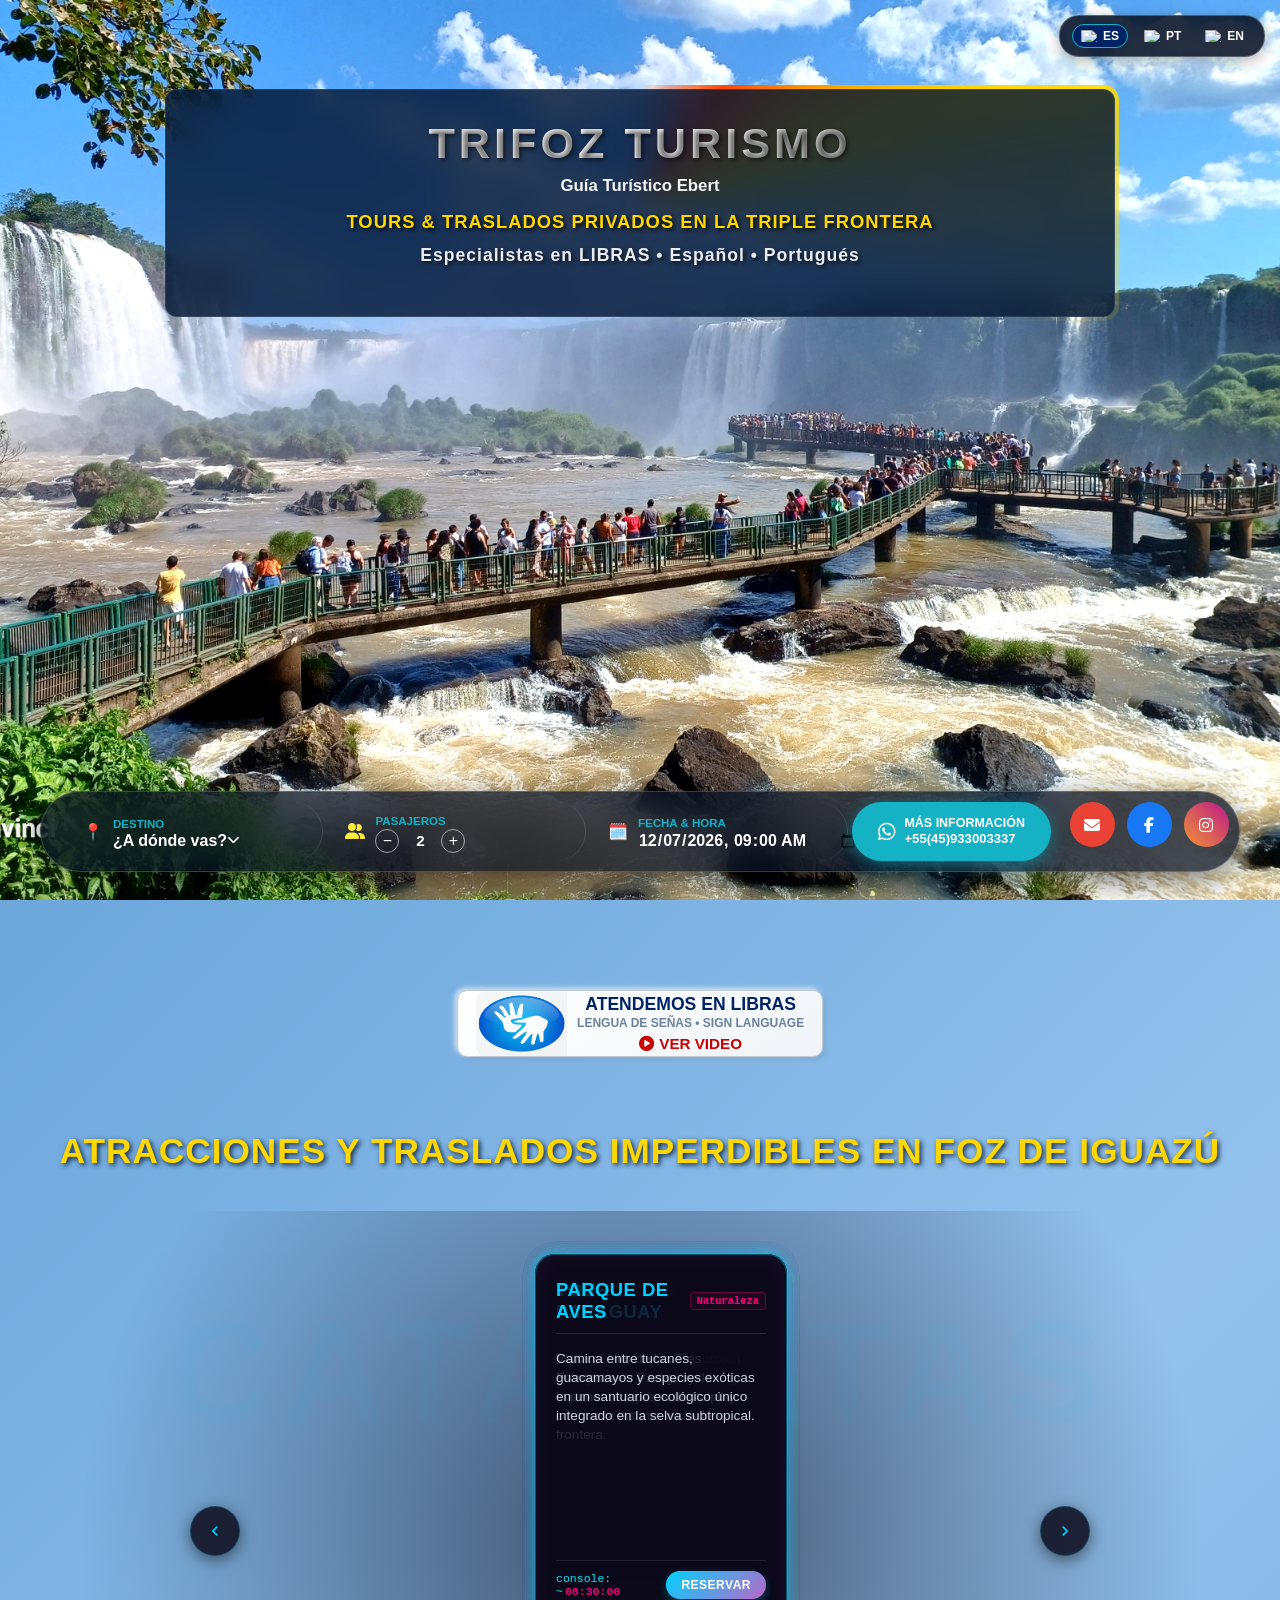
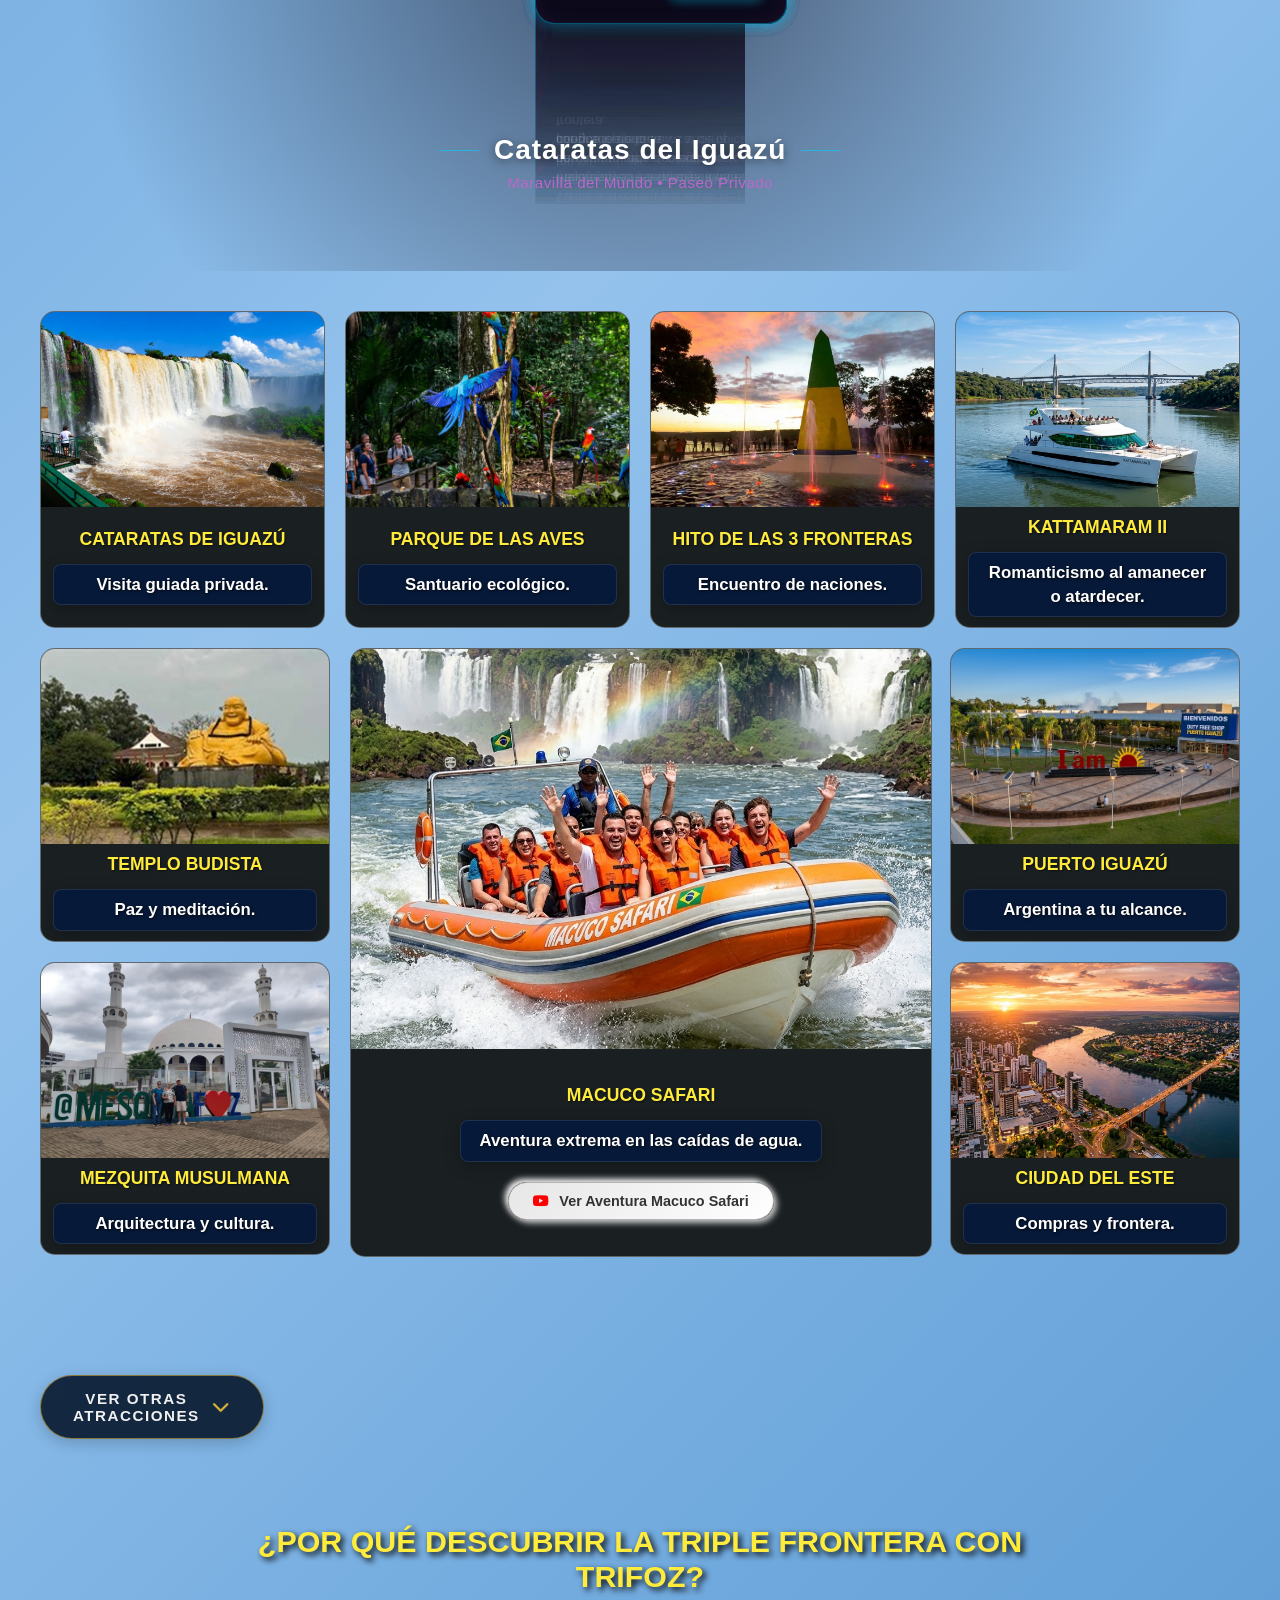
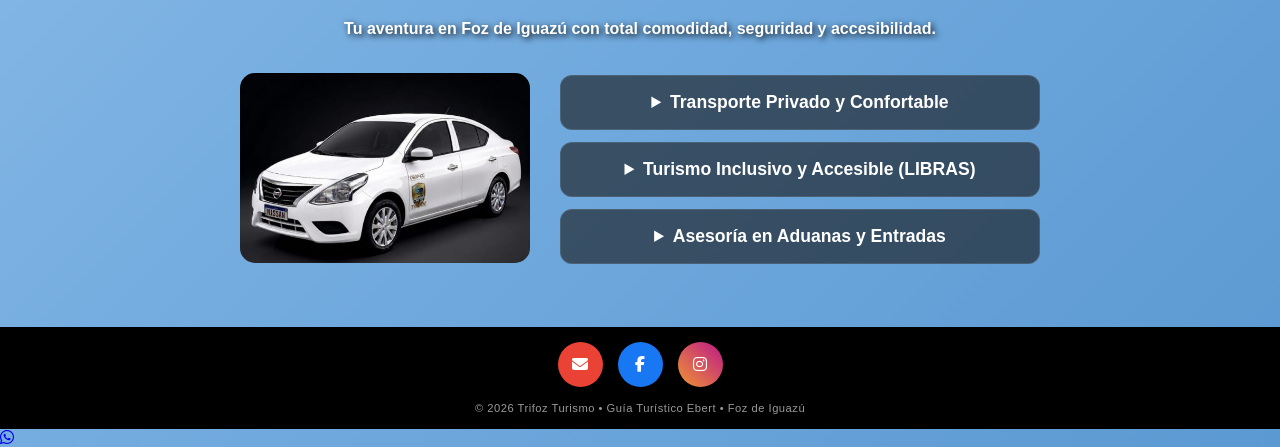
==== commit d9f0ad15: "AJUSTANDO de nuevo numro 1 millon de veces3" ====
--- a/index.html
+++ b/index.html
@@ -26,7 +26,8 @@
     <meta name="format-detection" content="telephone=yes">
 
     <link rel="alternate" hreflang="es" href="https://trifoz-turismo.com" />
-    <link rel="alternate" hreflang="pt" href="https://trifoz-turismo.com/index-pt.html" />
+    <link rel="alternate" hreflang="pt-br" href="https://trifoz-turismo.com/index-pt.html" />
+    <link rel="alternate" hreflang="en" href="https://trifoz-turismo.com/index-en.html" />
     <link rel="alternate" hreflang="x-default" href="https://trifoz-turismo.com" />
 
     <meta property="og:type" content="website">
@@ -39,6 +40,9 @@
     <meta property="og:image:alt" content="Tours y traslados privados en Foz de Iguazú">
     <meta property="og:locale" content="es_AR">
     <meta property="og:locale:alternate" content="pt_BR">
+    <meta property="og:locale:alternate" content="en_US">
+    <meta property="og:image:width" content="1200">
+    <meta property="og:image:height" content="630">
 
     <meta name="twitter:card" content="summary_large_image">
     <meta name="twitter:site" content="@trifozturismo">
@@ -183,6 +187,9 @@
         integrity="sha512-iecdLmaskl7CVkqkXNQ/ZH/XLlvWZOJyj7Yy7tcenmpD1ypASozpmT/E0iPtmFIB46ZmdtAc9eNBvH0H/ZpiBw=="
         crossorigin="anonymous" referrerpolicy="no-referrer">
     <link rel="preconnect" href="https://wa.me">
+    
+    <!-- Mobile Optimization CSS -->
+    <link rel="stylesheet" href="mobile-optimize.css" media="screen">
 
     <style>
         :root {
@@ -3045,6 +3052,14 @@
             startAutoplay3D();
         });
     </script>
+    
+    <!-- Mobile Optimization Scripts -->
+    <script src="mobile-optimize.js" defer></script>
+    
+    <!-- WhatsApp Float Button -->
+    <a href="https://wa.me/5545933003337" class="whatsapp-float-btn" target="_blank" rel="noopener noreferrer" aria-label="Contactar por WhatsApp">
+        <i class="fab fa-whatsapp"></i>
+    </a>
 </body>
 
 </html>
--- a/mobile-optimize.css
+++ b/mobile-optimize.css
@@ -0,0 +1,154 @@
+/* ==========================================================================
+   MOBILE OPTIMIZATION CSS - Trifoz Turismo
+   Optimizado para modo escritorio en móviles y velocidad
+   ========================================================================== */
+
+/* ===== DETECTAR MODO ESCRITORIO EN MÓVILES ===== */
+@media (pointer: coarse) and (min-width: 769px) {
+    /* Desactivar animaciones pesadas */
+    .fire-wrapper,
+    .fire-wrapper::before,
+    .btn-libras-premium::before,
+    .bg-text-back {
+        animation: none !important;
+        transition: none !important;
+    }
+    
+    /* Optimizar carrusel 3D */
+    .slider-container-3d {
+        min-height: 400px !important;
+        margin: 10px 0 !important;
+    }
+    
+    .carousel-viewport-3d {
+        height: 300px !important;
+        padding-top: 10px !important;
+    }
+    
+    .card-item-3d {
+        -webkit-box-reflect: none !important;
+        filter: none !important;
+    }
+    
+    /* Reducir efectos de sombra */
+    .card-back,
+    .hero-container,
+    .booking-bar {
+        box-shadow: 0 2px 8px rgba(0,0,0,0.2) !important;
+    }
+    
+    /* Optimizar texto */
+    .card-back-header h4 {
+        font-size: 1.2rem !important;
+    }
+    
+    .card-back-desc {
+        font-size: 0.9rem !important;
+        line-height: 1.3 !important;
+    }
+    
+    /* Aumentar zonas táctiles */
+    .card-btn-action {
+        padding: 10px 18px !important;
+        min-height: 44px !important;
+    }
+    
+    .nav-btn-3d-cf {
+        width: 44px !important;
+        height: 44px !important;
+    }
+}
+
+/* ===== OPTIMIZACIONES GENERALES MÓVIL ===== */
+@media (max-width: 1023px) {
+    /* Mejorar rendimiento de scroll */
+    body {
+        -webkit-overflow-scrolling: touch;
+        overscroll-behavior-y: contain;
+    }
+    
+    /* Desactivar will-change excesivo */
+    .card-item-3d,
+    .carousel-3d-wrapper,
+    .bg-text-back {
+        will-change: auto;
+    }
+    
+    /* Optimizar imágenes */
+    .card-image img,
+    .card-back {
+        image-rendering: -webkit-optimize-contrast;
+    }
+    
+    /* Reducir animaciones en batería baja */
+    @media (prefers-reduced-motion: reduce) {
+        .fire-wrapper,
+        .fire-wrapper::before,
+        .bg-text-back {
+            animation: none !important;
+        }
+    }
+}
+
+/* ===== AJUSTES PARA PANTALLAS PEQUEÑAS ===== */
+@media (max-width: 480px) {
+    .slider-container-3d {
+        min-height: 380px !important;
+    }
+    
+    .carousel-viewport-3d {
+        height: 280px !important;
+    }
+    
+    .bg-text-back {
+        font-size: 3rem !important;
+        letter-spacing: 4px !important;
+    }
+    
+    .card-back {
+        padding: 12px 14px !important;
+    }
+    
+    .card-back-header h4 {
+        font-size: 0.95rem !important;
+    }
+    
+    .card-back-desc {
+        font-size: 0.75rem !important;
+        line-height: 1.25 !important;
+        margin: 6px 0 !important;
+    }
+    
+    .active-title-3d {
+        font-size: 1.1rem !important;
+    }
+    
+    .active-subtitle-3d {
+        font-size: 0.75rem !important;
+    }
+}
+
+/* ===== MODO ESCRITORIO FORZADO EN MÓVIL ===== */
+@media (pointer: coarse) and (min-width: 1024px) {
+    /* Ajustes específicos para tablets en modo escritorio */
+    .hero-background {
+        object-position: center 30%;
+    }
+    
+    .fire-wrapper {
+        margin-top: 70px !important;
+        max-width: 850px !important;
+    }
+    
+    .hero-container {
+        padding: 25px 35px !important;
+    }
+    
+    .booking-bar-wrapper {
+        bottom: 20px !important;
+    }
+    
+    .booking-bar {
+        padding: 8px 8px 8px 18px !important;
+    }
+}
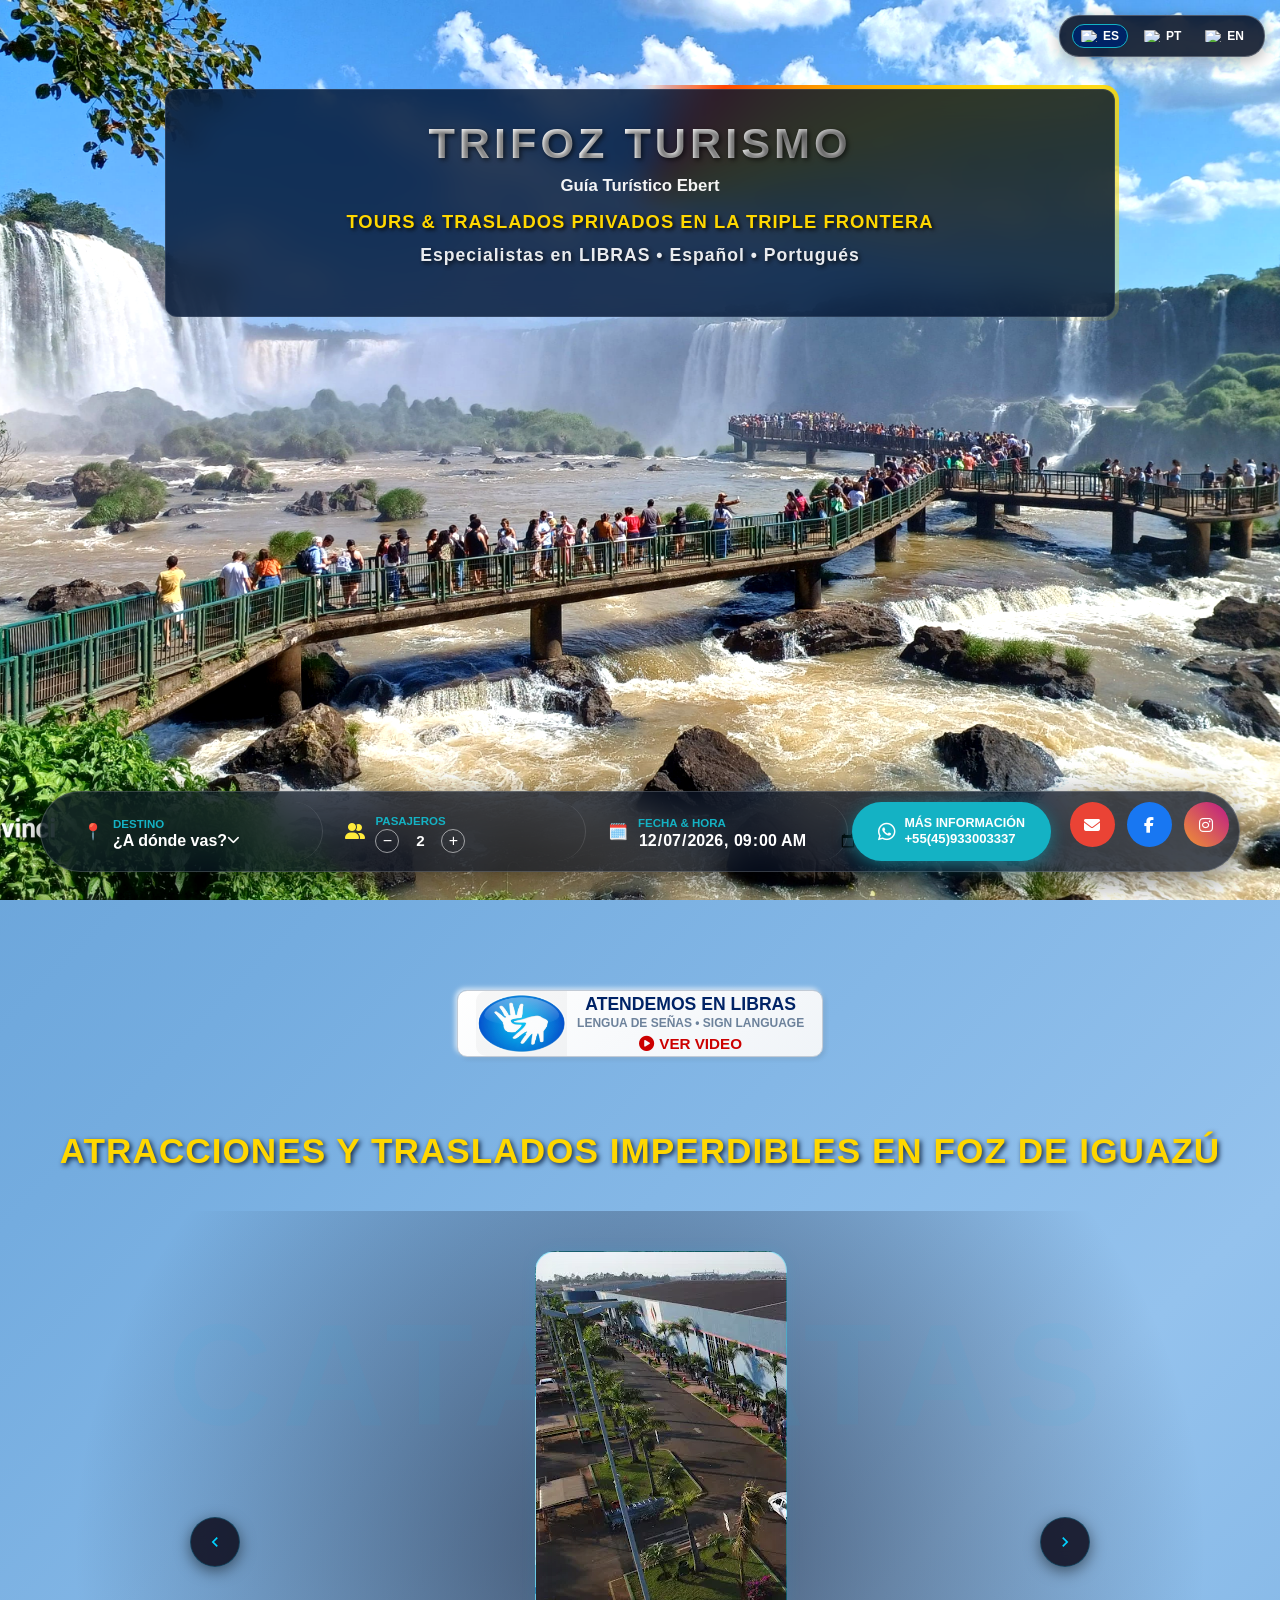
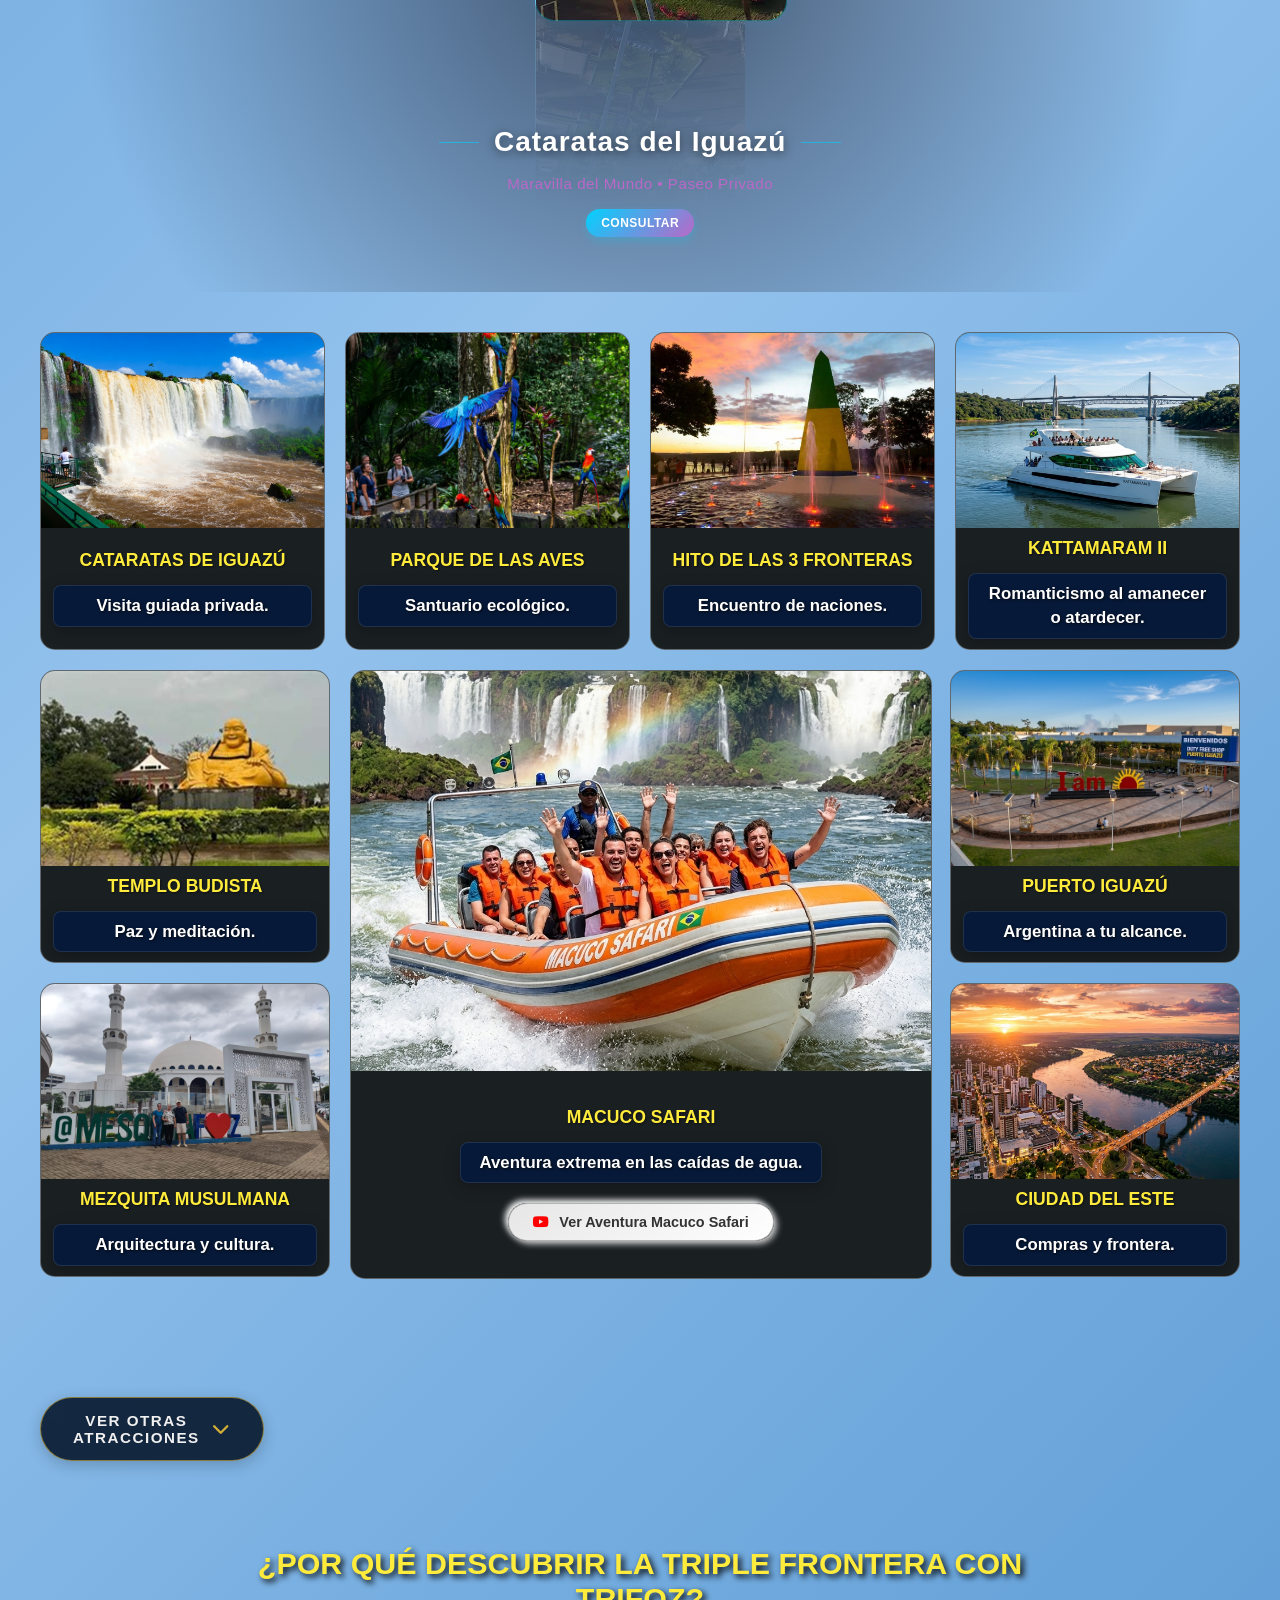
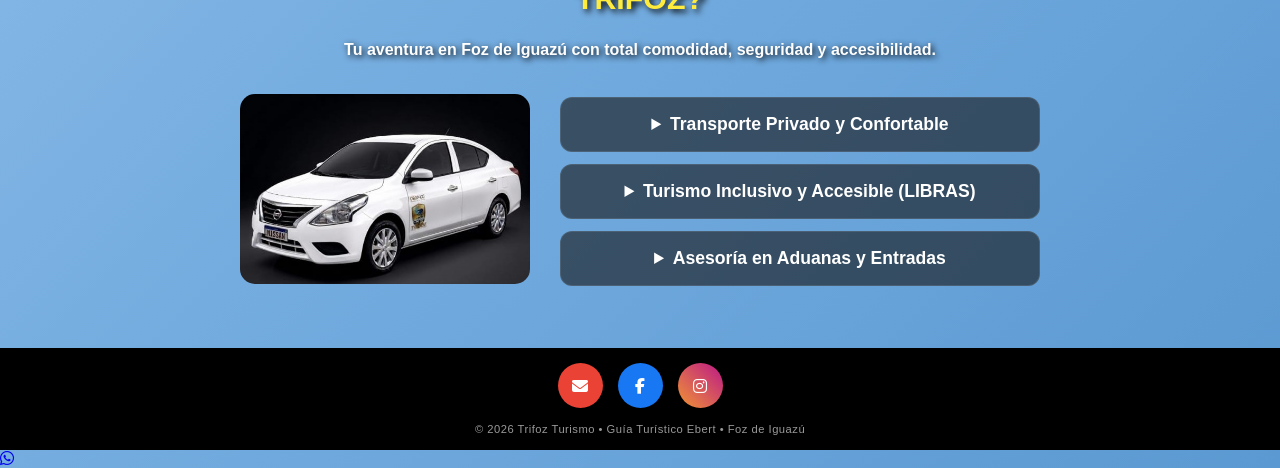
==== commit c3e4021f: "AJUSTANDO de nuevo numro 1 millon de veces4" ====
--- a/index.html
+++ b/index.html
@@ -2172,147 +2172,57 @@
             <div class="carousel-viewport-3d">
                 <div class="carousel-3d-wrapper" id="carousel">
                     
+                    <!-- Tarjeta 0: Cataratas del Iguazú -->
                     <div class="card-item-3d" data-index="0">
-                        <div class="card-back">
-                            <div class="card-back-content">
-                                <div class="card-back-header">
-                                    <h4>Cataratas</h4>
-                                    <span class="card-tag-back">Maravilla</span>
-                                </div>
-                                <p class="card-back-desc">Siente la fuerza de las Siete Maravillas Naturales en un recorrido privado y exclusivo en la selva.</p>
-                                <div class="card-back-footer">
-                                    <span class="console-text">console: ~<span class="console-time">09:00:00</span></span>
-                                    <button class="card-btn-action" data-dest="Cataratas del Iguazú (Argentina)">RESERVAR</button>
-                                </div>
-                            </div>
+                        <div class="card-back" style="background-image: url('images/cataratas_mejorada_opt.webp');">
                         </div>
                     </div>
 
+                    <!-- Tarjeta 1: Macuco Safari -->
                     <div class="card-item-3d" data-index="1">
-                        <div class="card-back">
-                            <div class="card-back-content">
-                                <div class="card-back-header">
-                                    <h4>Macuco Safari</h4>
-                                    <span class="card-tag-back">Aventura</span>
-                                </div>
-                                <p class="card-back-desc">Navegación extrema en bote bimotor hasta el corazón de las caídas de agua. Emoción y adrenalina pura.</p>
-                                <div class="card-back-footer">
-                                    <span class="console-text">console: ~<span class="console-time">11:30:00</span></span>
-                                    <button class="card-btn-action" data-dest="Macuco Safari">RESERVAR</button>
-                                </div>
-                            </div>
+                        <div class="card-back" style="background-image: url('images/macuco_safari_hd esta es.webp');">
                         </div>
                     </div>
 
+                    <!-- Tarjeta 2: Templo Budista -->
                     <div class="card-item-3d" data-index="2">
-                        <div class="card-back">
-                            <div class="card-back-content">
-                                <div class="card-back-header">
-                                    <h4>City Tour Foz</h4>
-                                    <span class="card-tag-back">Cultura</span>
-                                </div>
-                                <p class="card-back-desc">Descubre la diversidad de la Triple Frontera: el Templo Budista, la Mezquita y el Hito de las 3 Fronteras.</p>
-                                <div class="card-back-footer">
-                                    <span class="console-text">console: ~<span class="console-time">14:00:00</span></span>
-                                    <button class="card-btn-action" data-dest="Hito de las 3 Fronteras">RESERVAR</button>
-                                </div>
-                            </div>
+                        <div class="card-back" style="background-image: url('images/buda.jpeg');">
                         </div>
                     </div>
 
+                    <!-- Tarjeta 3: Premium Hotel (Duty Free Shop) -->
                     <div class="card-item-3d" data-index="3">
-                        <div class="card-back">
-                            <div class="card-back-content">
-                                <div class="card-back-header">
-                                    <h4>Premium Hotel</h4>
-                                    <span class="card-tag-back">Confort</span>
-                                </div>
-                                <p class="card-back-desc">Traslados exclusivos a los mejores resorts, hoteles y paseos de compras libres de impuestos (Duty Free).</p>
-                                <div class="card-back-footer">
-                                    <span class="console-text">console: ~<span class="console-time">16:30:00</span></span>
-                                    <button class="card-btn-action" data-dest="Traslado para Hoteles">RESERVAR</button>
-                                </div>
-                            </div>
+                        <div class="card-back" style="background-image: url('images/dutty esta es.webp');">
                         </div>
                     </div>
 
+                    <!-- Tarjeta 4: Familia Tour (Kattamaram II) -->
                     <div class="card-item-3d" data-index="4">
-                        <div class="card-back">
-                            <div class="card-back-content">
-                                <div class="card-back-header">
-                                    <h4>Familia Tour</h4>
-                                    <span class="card-tag-back">Paseo</span>
-                                </div>
-                                <p class="card-back-desc">Navegación familiar premium y confortable. Disfruta del atardecer donde se unen los ríos Paraná e Iguazú.</p>
-                                <div class="card-back-footer">
-                                    <span class="console-text">console: ~<span class="console-time">19:00:00</span></span>
-                                    <button class="card-btn-action" data-dest="Kattamaram II">RESERVAR</button>
-                                </div>
-                            </div>
+                        <div class="card-back" style="background-image: url('images/kattamaram_2_opt.webp');">
                         </div>
                     </div>
 
+                    <!-- Tarjeta 5: Puerto de Iguazú (Duty Free Shop) -->
                     <div class="card-item-3d" data-index="5">
-                        <div class="card-back">
-                            <div class="card-back-content">
-                                <div class="card-back-header">
-                                    <h4>Puerto Iguazú</h4>
-                                    <span class="card-tag-back">Argentina</span>
-                                </div>
-                                <p class="card-back-desc">Cruza la frontera y disfruta de la mejor gastronomía argentina: parrilladas, vinos selectos y compras premium.</p>
-                                <div class="card-back-footer">
-                                    <span class="console-text">console: ~<span class="console-time">19:30:00</span></span>
-                                    <button class="card-btn-action" data-dest="Paseo Puerto Iguazú">RESERVAR</button>
-                                </div>
-                            </div>
+                        <div class="card-back" style="background-image: url('images/dutty esta es.webp');">
                         </div>
                     </div>
 
+                    <!-- Tarjeta 6: Ciudad del Este (Gastronomía China) -->
                     <div class="card-item-3d" data-index="6">
-                        <div class="card-back">
-                            <div class="card-back-content">
-                                <div class="card-back-header">
-                                    <h4>Ciudad del Este</h4>
-                                    <span class="card-tag-back">Compras</span>
-                                </div>
-                                <p class="card-back-desc">Tu guía de compras seguro en Paraguay. Encuentra tecnología, perfumes y marcas exclusivas a precios increíbles.</p>
-                                <div class="card-back-footer">
-                                    <span class="console-text">console: ~<span class="console-time">10:00:00</span></span>
-                                    <button class="card-btn-action" data-dest="Compras Ciudad del Este">RESERVAR</button>
-                                </div>
-                            </div>
+                        <div class="card-back" style="background-image: url('images/china.webp');">
                         </div>
                     </div>
 
+                    <!-- Tarjeta 7: Marco 3 Fronteras -->
                     <div class="card-item-3d" data-index="7">
-                        <div class="card-back">
-                            <div class="card-back-content">
-                                <div class="card-back-header">
-                                    <h4>Tour Paraguay</h4>
-                                    <span class="card-tag-back">Frontera</span>
-                                </div>
-                                <p class="card-back-desc">Visita el Hito de las Tres Fronteras en Paraguay, la imponente represa de Itaipú y conoce la historia local de la frontera.</p>
-                                <div class="card-back-footer">
-                                    <span class="console-text">console: ~<span class="console-time">13:00:00</span></span>
-                                    <button class="card-btn-action" data-dest="Paseo Paraguay">RESERVAR</button>
-                                </div>
-                            </div>
+                        <div class="card-back" style="background-image: url('images/marco_real.jpg');">
                         </div>
                     </div>
 
+                    <!-- Tarjeta 8: Parque de las Aves -->
                     <div class="card-item-3d" data-index="8">
-                        <div class="card-back">
-                            <div class="card-back-content">
-                                <div class="card-back-header">
-                                    <h4>Parque de Aves</h4>
-                                    <span class="card-tag-back">Naturaleza</span>
-                                </div>
-                                <p class="card-back-desc">Camina entre tucanes, guacamayos y especies exóticas en un santuario ecológico único integrado en la selva subtropical.</p>
-                                <div class="card-back-footer">
-                                    <span class="console-text">console: ~<span class="console-time">08:30:00</span></span>
-                                    <button class="card-btn-action" data-dest="Parque de las Aves">RESERVAR</button>
-                                </div>
-                            </div>
+                        <div class="card-back" style="background-image: url('images/pda.webp');">
                         </div>
                     </div>
 
@@ -2320,13 +2230,17 @@
             </div>
 
             <!-- Información del destino activo -->
-            <div class="active-info-container">
+            <div class="active-info-container"
+                style="display: flex; flex-direction: column; align-items: center; gap: 15px; margin-top: 25px;">
                 <div class="active-info-title-row">
                     <span class="title-line"></span>
                     <h3 class="active-title-3d" id="activeTitle">Cataratas del Iguazú</h3>
                     <span class="title-line"></span>
                 </div>
-                <p class="active-subtitle-3d" id="activeSubtitle">Maravilla del Mundo • Paseo Privado</p>
+                <p class="active-subtitle-3d" id="activeSubtitle"
+                    style="margin: 0; max-width: 600px; line-height: 1.4;">Maravilla del Mundo • Paseo Privado</p>
+                <button class="card-btn-action" id="activeCardBtn"
+                    data-dest="Cataratas del Iguazú (Argentina)">CONSULTAR</button>
             </div>
 
             <!-- Navegación por puntos -->
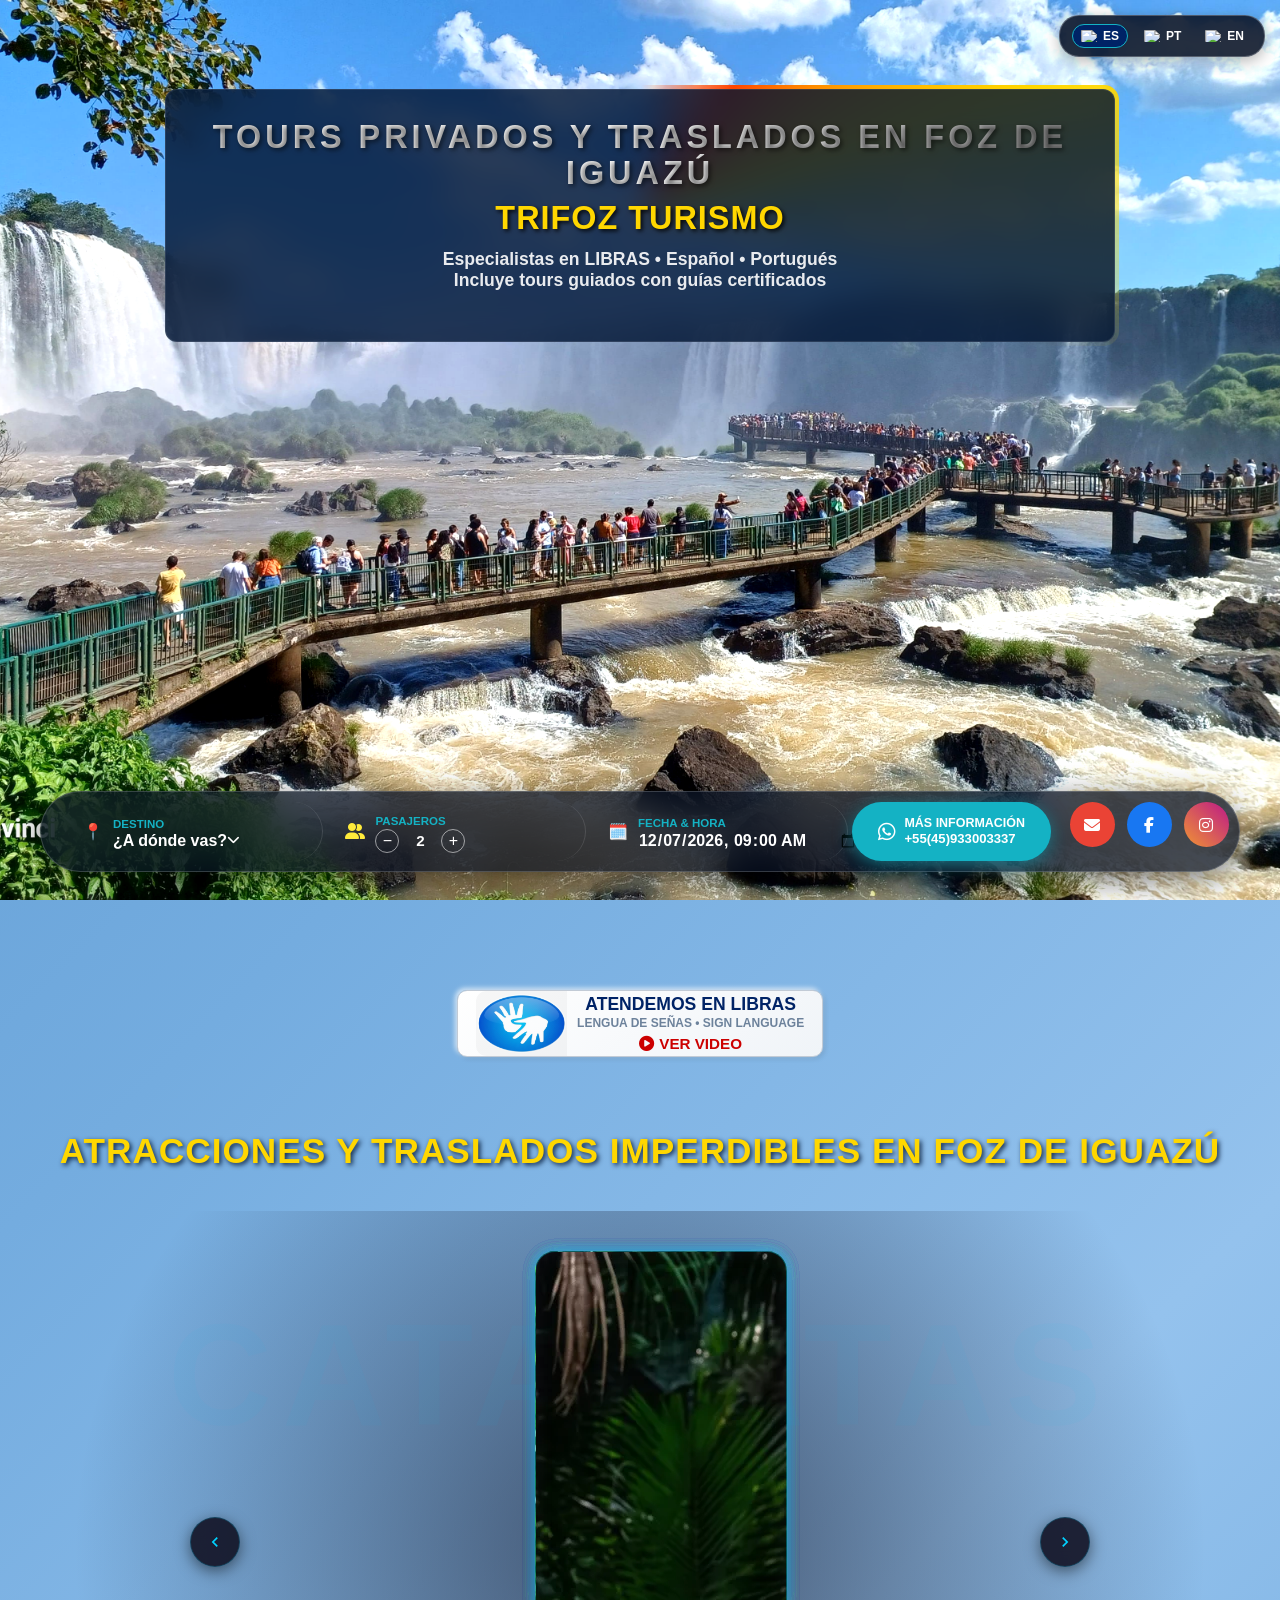
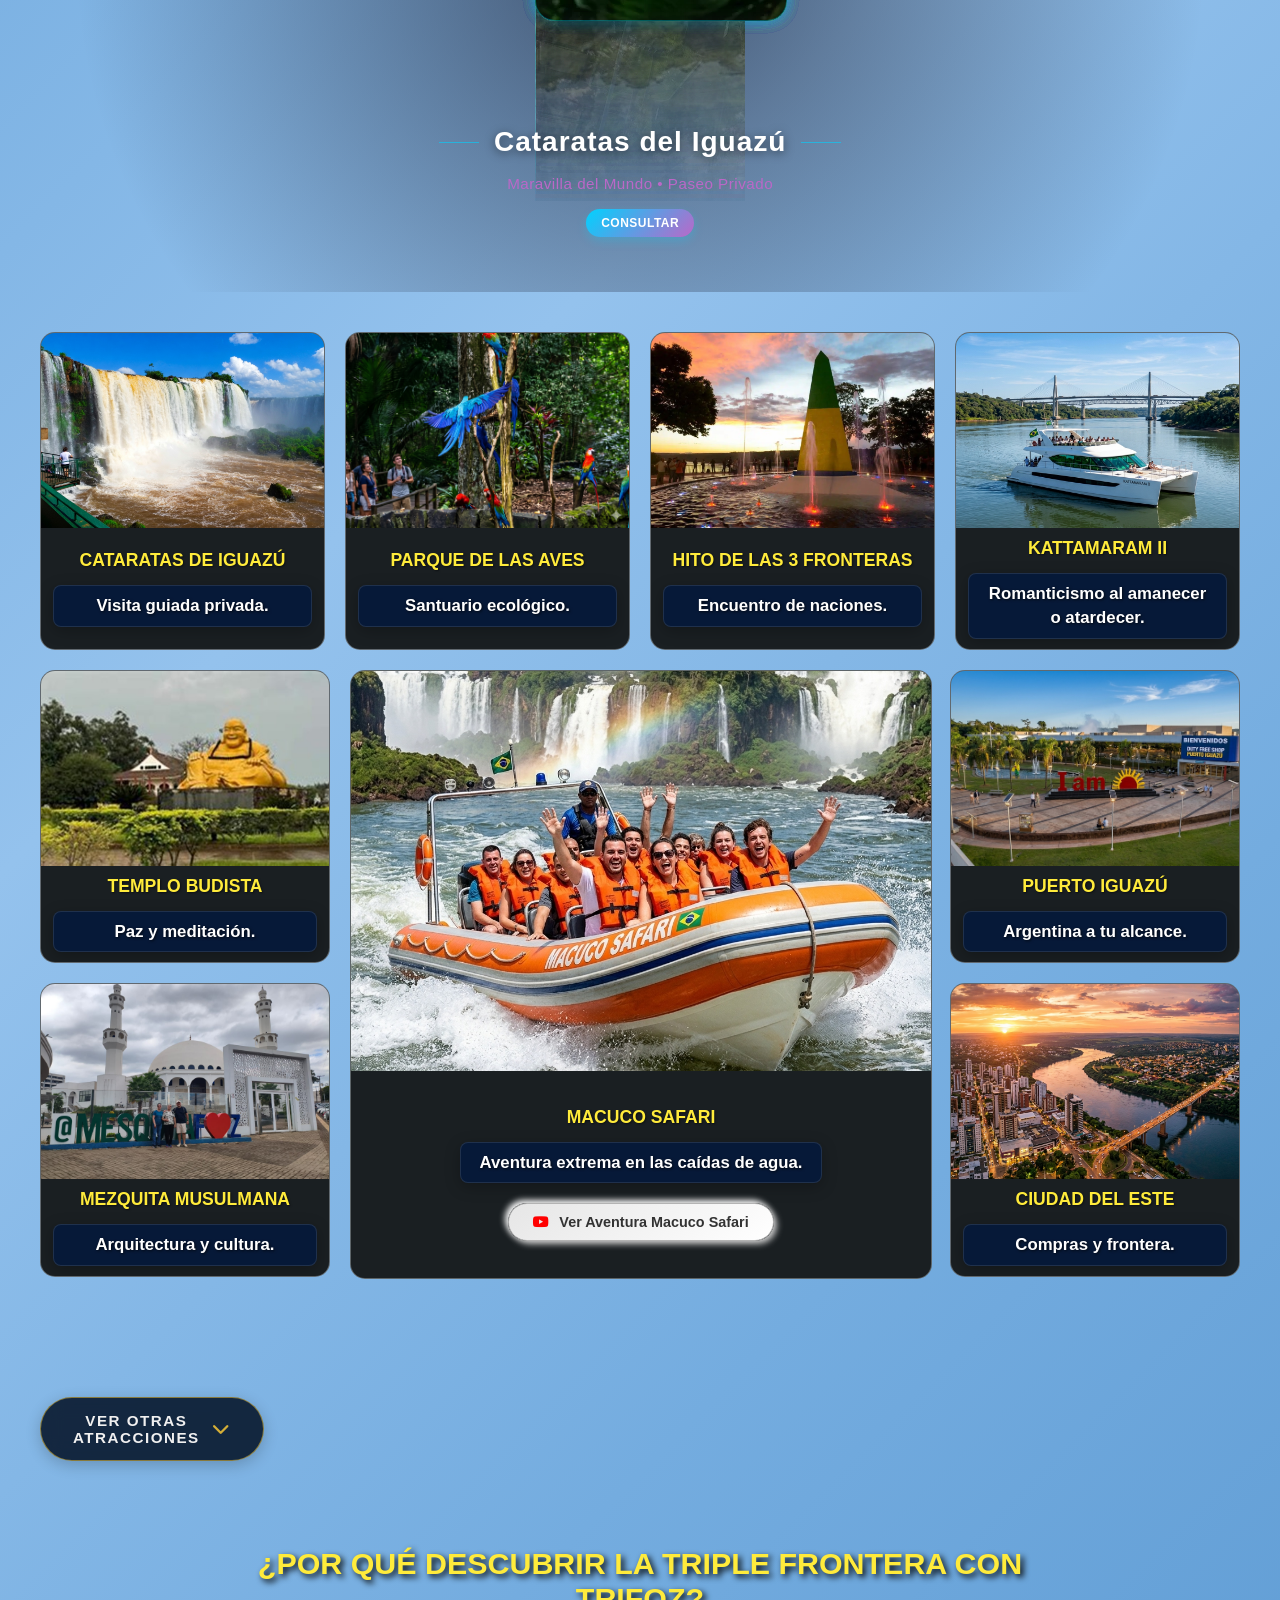
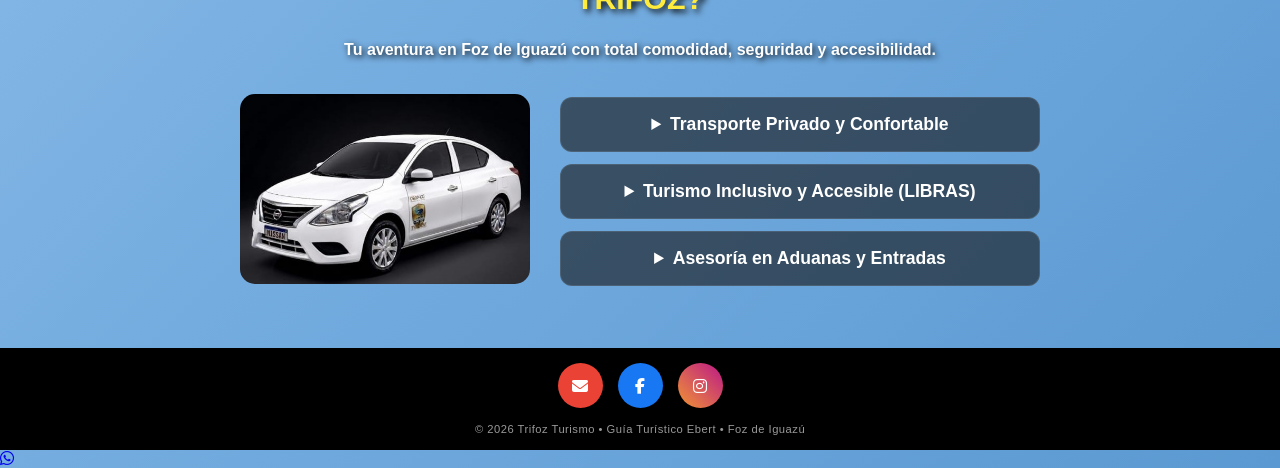
==== commit e4c18dd9: "AJUSTANDO de nuevo numro 1 millon de veces5" ====
--- a/index.html
+++ b/index.html
@@ -1949,18 +1949,17 @@
             width="1920" height="1080">
         <div class="fire-wrapper" aria-hidden="true">
             <div class="hero-container">
-                <h1 class="titulo-metalico" style="margin:0; line-height:1.1; font-size: clamp(1.9rem, 5.5vw, 2.7rem);">
+                <h1 class="titulo-metalico" style="margin:0; line-height:1.1; font-size: clamp(1.425rem, 4.125vw, 2.025rem);">
+                    Tours Privados y Traslados en Foz de Iguazú
+                </h1>
+                <h2 class="subtitulo-amarillo"
+                    style="margin:10px 0 0 0; line-height:1.1; font-size: clamp(1.425rem, 4.125vw, 2.025rem); font-family: 'Montserrat', sans-serif; font-weight: 700; letter-spacing: 1px;">
                     Trifoz Turismo
-                </h1>
-                <p style="font-size: 1.05rem; margin:8px 0 15px; opacity:0.95;">
-                    <strong>Guía Turístico Ebert</strong>
-                </p>
-                <h2 class="subtitulo-amarillo" style="margin:0; font-size: clamp(0.9rem, 2.2vw, 1.15rem);">
-                    Tours &amp; Traslados Privados en la Triple Frontera
                 </h2>
-                <h3 style="margin:12px 0 20px; font-size: clamp(0.85rem, 2vw, 1.1rem); color:#fff; opacity:0.9;">
-                    Especialistas en LIBRAS • Español • Portugués
-                </h3>
+                <h4 style="margin:12px 0 20px; font-size: clamp(0.85rem, 2vw, 1.1rem); color:#fff; opacity:0.9;">
+                    Especialistas en LIBRAS • Español • Portugués<br>
+                    Incluye tours guiados con guías certificados
+                </h4>
             </div>
         </div>
 
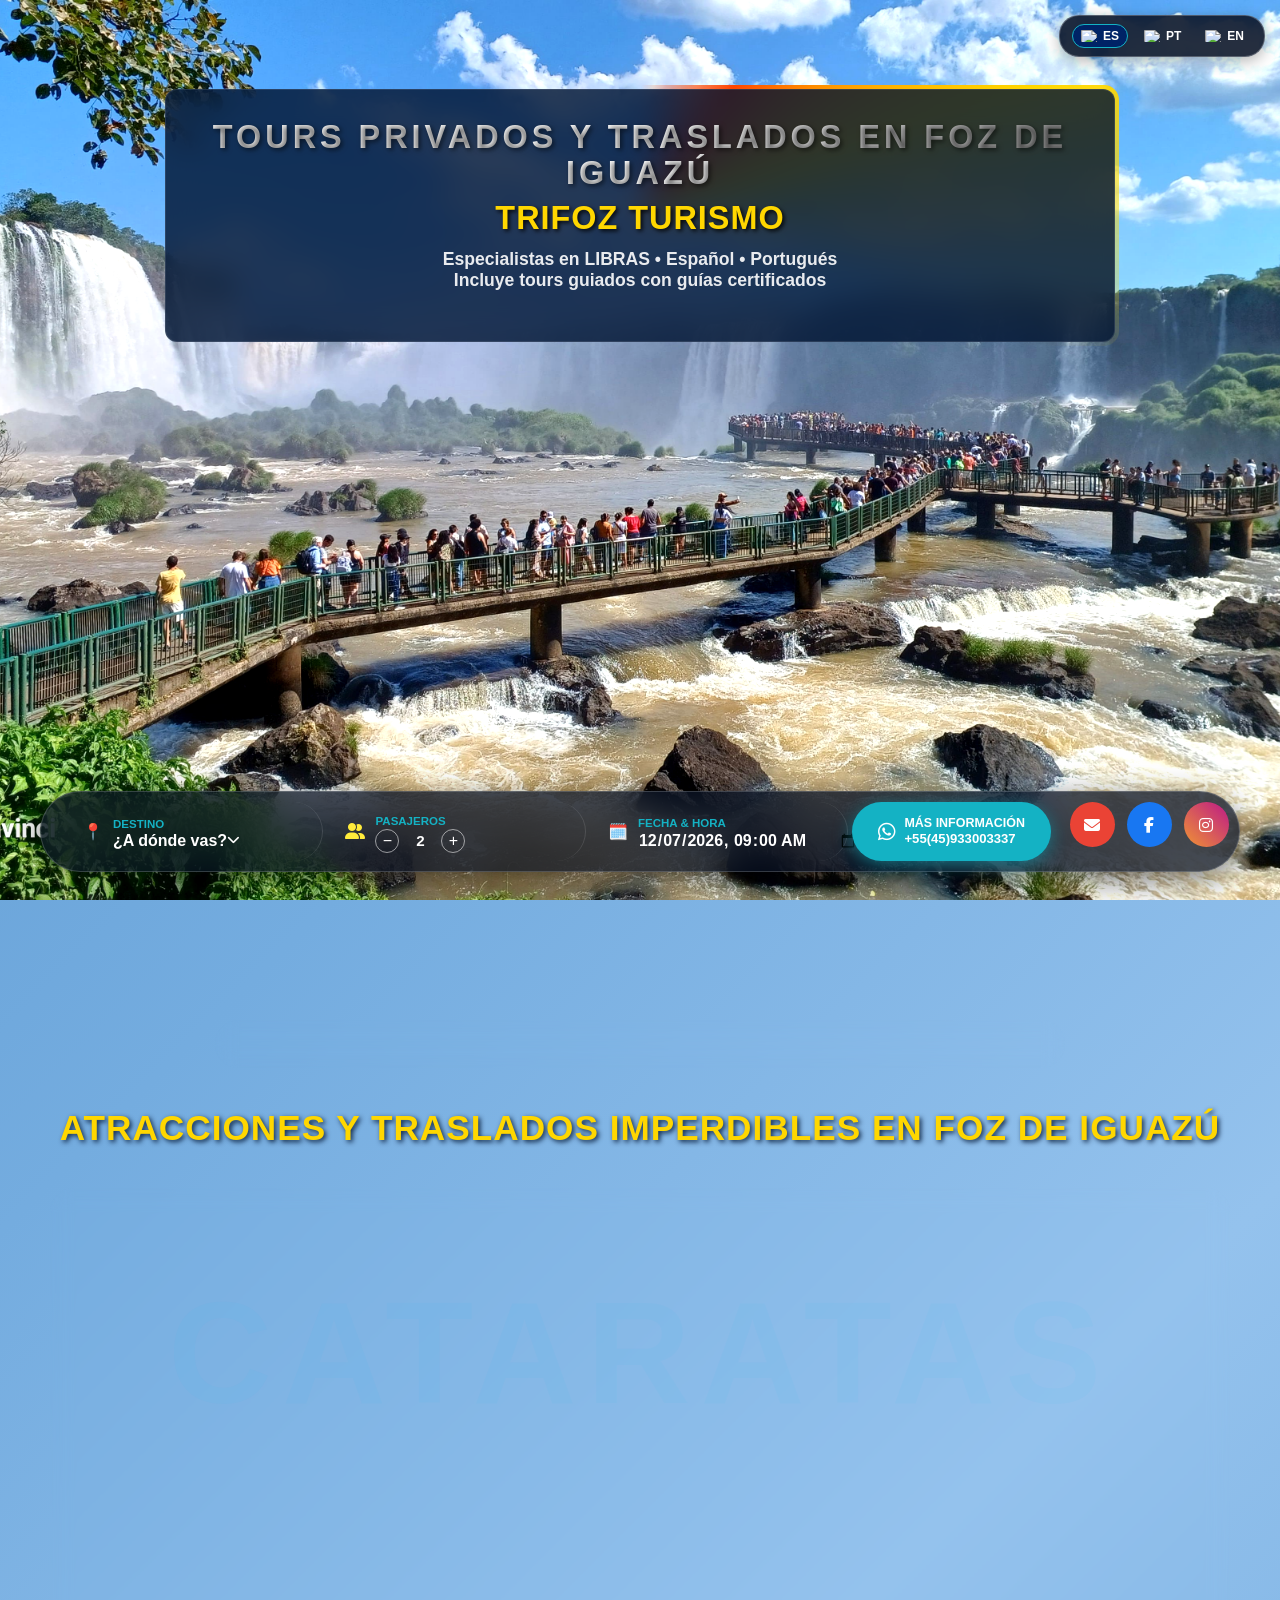
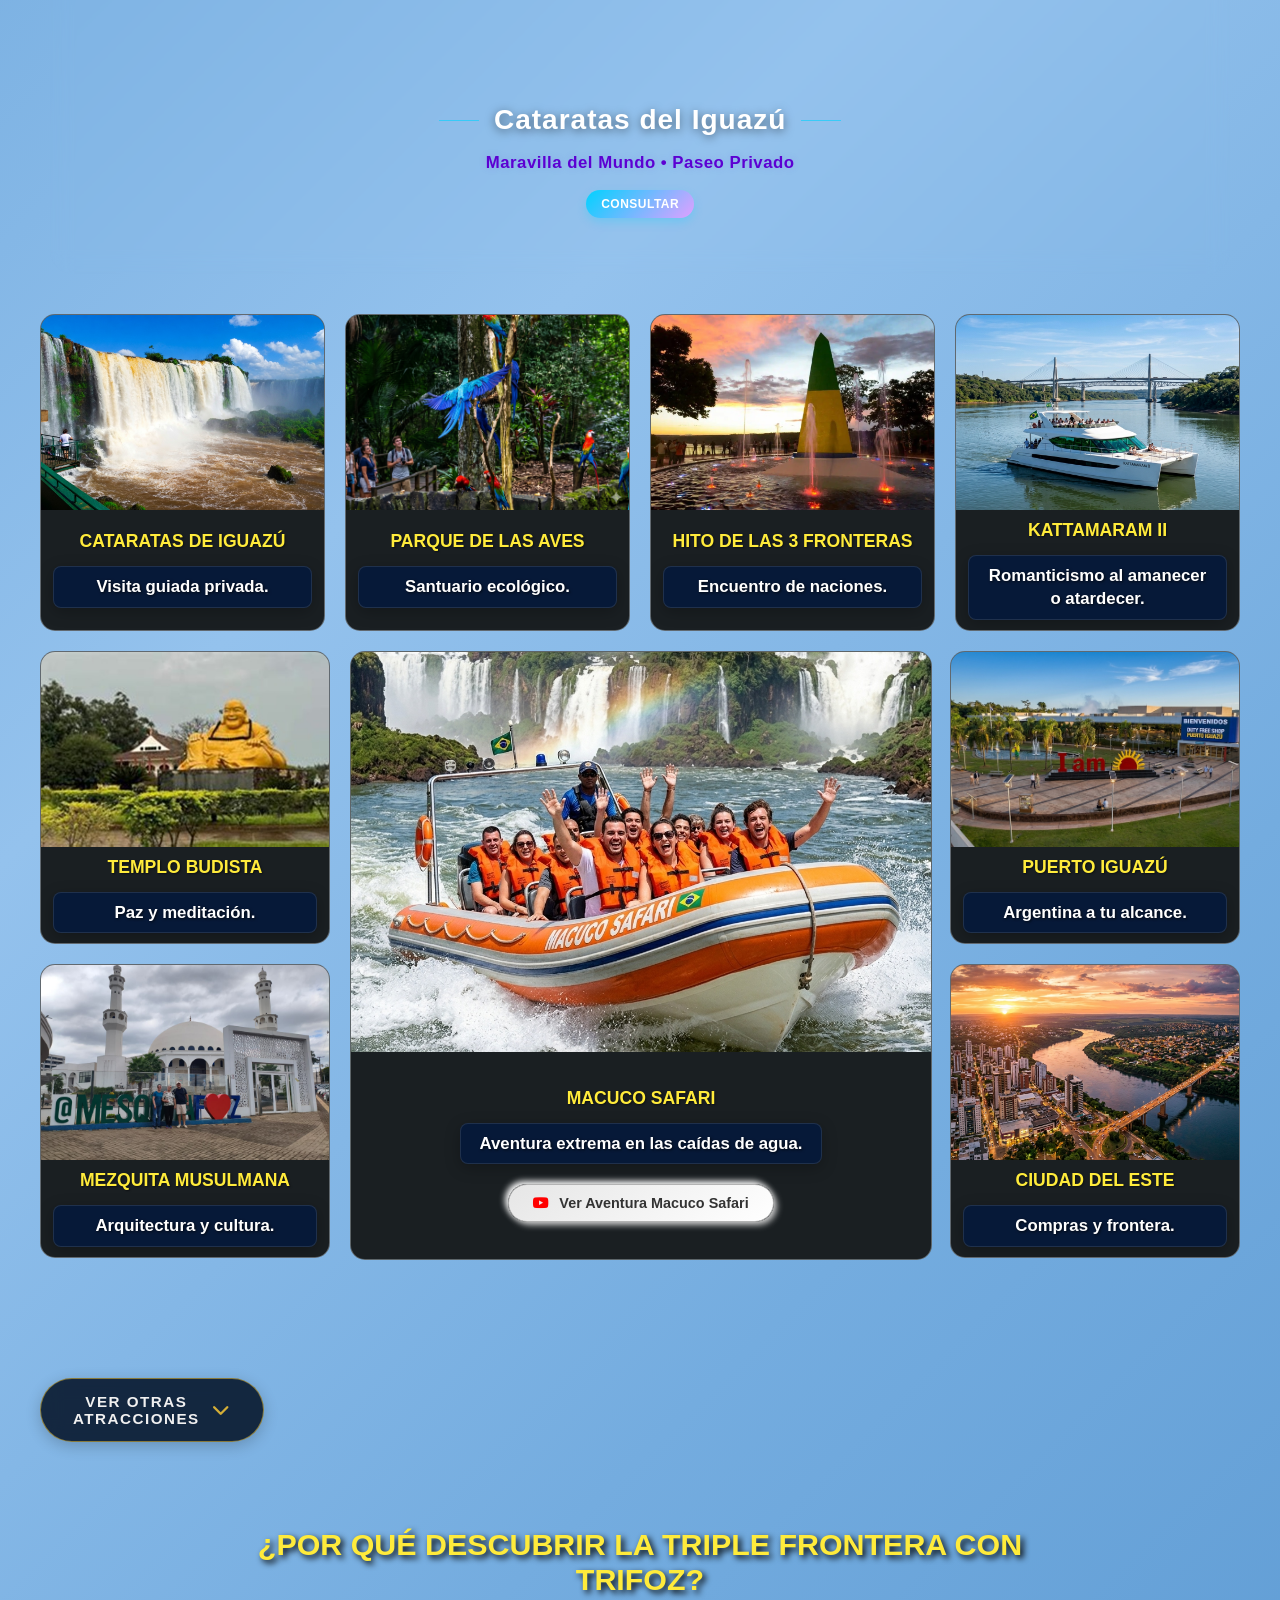
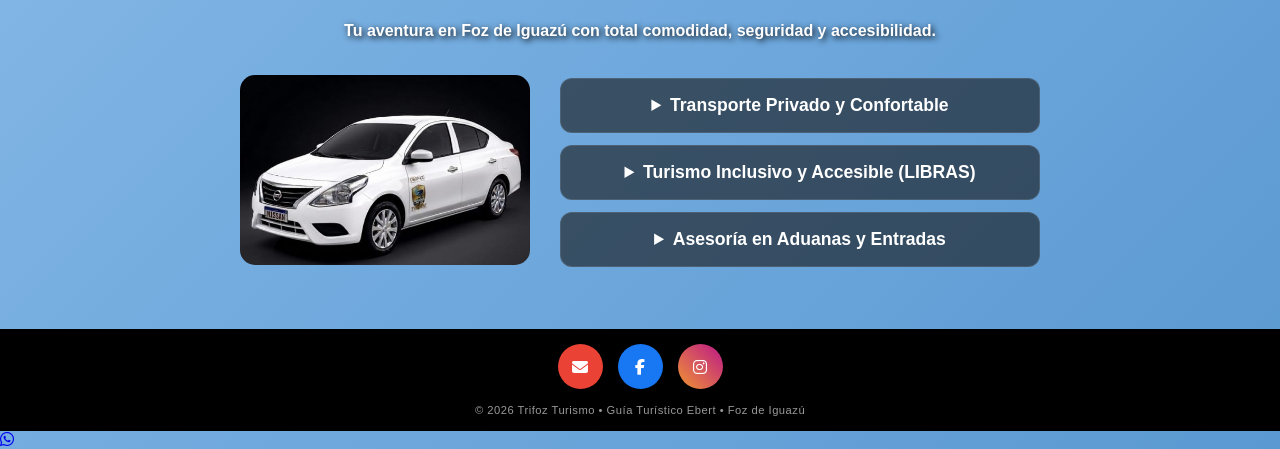
==== commit d5c99378: "AJUSTANDO de nuevo numro 1 millon de veces5" ====
--- a/index.html
+++ b/index.html
@@ -422,6 +422,77 @@
             width: 100%;
         }
 
+        /* BARRA DE BOTONES HORIZONTAL (ESTILO VERSIÓN PORTUGUÉS) */
+        .horizontal-button-bar {
+            display: flex;
+            justify-content: center;
+            align-items: center;
+            gap: 15px;
+            width: 90%;
+            max-width: 850px;
+            margin: 30px auto 40px auto;
+            flex-wrap: wrap;
+        }
+
+        .btn-horizontal-bar {
+            flex: 1;
+            min-width: 150px;
+            display: inline-flex;
+            align-items: center;
+            justify-content: center;
+            gap: 10px;
+            background: rgba(12, 10, 26, 0.75);
+            backdrop-filter: blur(10px);
+            -webkit-backdrop-filter: blur(10px);
+            border: 1.5px solid rgba(0, 210, 255, 0.4);
+            color: #fff;
+            padding: 12px 24px;
+            border-radius: 30px;
+            font-family: 'Montserrat', sans-serif;
+            font-weight: 700;
+            text-transform: uppercase;
+            font-size: 0.85rem;
+            letter-spacing: 1px;
+            text-decoration: none;
+            box-shadow: 0 4px 15px rgba(0, 0, 0, 0.3);
+            transition: all 0.3s ease;
+            cursor: pointer;
+            outline: none;
+            box-sizing: border-box;
+        }
+
+        .btn-horizontal-bar i {
+            color: #00d2ff;
+            font-size: 1.1rem;
+        }
+
+        .btn-horizontal-bar img {
+            width: 22px;
+            height: 22px;
+            border-radius: 50%;
+            object-fit: cover;
+            vertical-align: middle;
+        }
+
+        .btn-horizontal-bar:hover {
+            background: rgba(0, 210, 255, 0.35);
+            border-color: rgba(224, 160, 255, 0.8);
+            transform: translateY(-3px);
+            box-shadow: 0 6px 20px rgba(0, 210, 255, 0.4);
+        }
+
+        @media (max-width: 580px) {
+            .horizontal-button-bar {
+                flex-direction: column;
+                gap: 12px;
+                width: 95%;
+            }
+
+            .btn-horizontal-bar {
+                width: 100%;
+            }
+        }
+
         /* Exclusivo para celulares con Modo Escritorio activado */
         @media (pointer: coarse) and (min-width: 769px) {
             .card-overlay-text {
@@ -490,99 +561,6 @@
             text-shadow: 1px 1px 3px rgba(0, 0, 0, 0.7) !important;
         }
 
-        .btn-libras-premium {
-            display: inline-flex;
-            align-items: center;
-            justify-content: center;
-            gap: 10px;
-            margin-bottom: 45px;
-            padding: 0px 18px;
-            border-radius: 10px;
-            background: linear-gradient(145deg, #ffffff, #f0f4f8) !important;
-            color: #1a2a3a;
-            text-decoration: none;
-            font-weight: 900;
-            border: 1px solid #c2cbd6;
-            box-shadow: 2px 2px 5px rgba(0, 0, 0, 0.1), -2px -2px 5px rgba(255, 255, 255, 0.7);
-            transition: all 0.4s cubic-bezier(0.165, 0.84, 0.44, 1);
-            text-transform: uppercase;
-            position: relative;
-            overflow: hidden;
-        }
-
-        .btn-libras-premium::before {
-            content: "";
-            position: absolute;
-            top: 0;
-            left: -150%;
-            width: 100%;
-            height: 100%;
-            background: linear-gradient(120deg, transparent, rgba(255, 255, 255, 0.6), transparent);
-            animation: metal-shimmer 4s infinite linear;
-            pointer-events: none;
-        }
-
-        @keyframes metal-shimmer {
-            0% {
-                left: -150%;
-            }
-
-            30% {
-                left: 150%;
-            }
-
-            100% {
-                left: 150%;
-            }
-        }
-
-        .btn-libras-premium:hover {
-            transform: scale(1.02) translateY(-3px);
-            background: linear-gradient(145deg, #f0f4f8, #e2eaf0) !important;
-            box-shadow: 3px 4px 8px rgba(0, 0, 0, 0.15), -3px -3px 8px rgba(255, 255, 255, 0.8);
-            color: #002366;
-        }
-
-        .libras-icon-img {
-            width: auto !important;
-            height: 65px !important;
-            mix-blend-mode: multiply;
-            border-radius: 10px 0 0 10px;
-        }
-
-        .libras-text-wrapper {
-            display: flex;
-            flex-direction: column;
-            align-items: center;
-            text-align: center;
-        }
-
-        .libras-pt {
-            font-size: clamp(0.75rem, 1.8vw, 1.1rem);
-            color: #002366;
-            font-weight: 900;
-            line-height: 1.1;
-            margin-bottom: 2px;
-        }
-
-        .libras-en {
-            font-size: clamp(0.5rem, 1.2vw, 0.75rem);
-            color: #4b6584;
-            font-weight: 700;
-            opacity: 0.8;
-        }
-
-        .libras-video-text {
-            font-size: clamp(0.65rem, 1.5vw, 0.95rem);
-            margin-top: 5px;
-            font-weight: 900;
-            color: #cc0000;
-            text-transform: uppercase;
-            display: flex;
-            align-items: center;
-            gap: 5px;
-        }
-
         .grid-attractions,
         .contenedor-catalogo {
             display: flex !important;
@@ -829,17 +807,6 @@
         }
 
         @media (max-width: 768px) {
-            .btn-libras-premium {
-                padding: 8px 16px;
-                font-size: 0.78rem;
-                margin-bottom: 20px;
-                width: 95%;
-            }
-
-            .libras-icon-img {
-                height: 60px !important;
-            }
-
             footer {
                 padding: 28px 16px;
             }
@@ -1583,15 +1550,21 @@
            ========================================================================== */
         .slider-container-3d {
             position: relative;
-            width: 100%;
+            width: 95%;
+            max-width: 1200px;
+            margin: 15px auto 40px auto;
+            border-radius: 24px;
             min-height: 600px;
             display: flex;
             flex-direction: column;
             justify-content: center;
             align-items: center;
             overflow: hidden;
-            background: radial-gradient(circle at center, rgba(12, 10, 26, 0.6) 0%, transparent 80%);
-            margin: 40px 0;
+            background: radial-gradient(circle at center, rgba(255, 255, 255, 0.25) 0%, rgba(240, 248, 255, 0.4) 60%, rgba(220, 235, 245, 0.5) 100%);
+            backdrop-filter: blur(10px);
+            -webkit-backdrop-filter: blur(10px);
+            border: 1.5px solid rgba(255, 255, 255, 0.45);
+            box-shadow: inset 0 0 20px rgba(255, 255, 255, 0.4), 0 15px 35px rgba(0, 35, 102, 0.08);
             z-index: 5;
             padding: 20px 0 40px 0;
         }
@@ -1648,24 +1621,27 @@
             perspective: 1000px;
         }
 
-        /* Cara del carrusel 3D (Estilo consola del mockup) */
+        /* Cara del carrusel 3D (Estilo oscuro metalizado profesional) */
         .card-back {
             width: 100%;
             height: 100%;
             border-radius: 20px;
             overflow: hidden;
-            background: rgba(12, 10, 26, 0.85); /* Fondo oscuro translúcido */
-            backdrop-filter: blur(15px);
-            -webkit-backdrop-filter: blur(15px);
+            backdrop-filter: blur(20px);
+            -webkit-backdrop-filter: blur(20px);
             display: flex;
             flex-direction: column;
             justify-content: space-between;
-            padding: clamp(16px, 4vw, 24px) clamp(14px, 3.5vw, 20px);
-            border: 1.5px solid rgba(0, 210, 255, 0.35); /* Borde cian sutil por defecto */
-            box-shadow: 0 0 15px rgba(0, 210, 255, 0.1), inset 0 0 20px rgba(186, 104, 200, 0.08);
+            padding: 0;
+            background-size: cover !important;
+            background-repeat: no-repeat !important;
+            background-position: center center !important;
+            background-color: #0b0d19 !important;
+            border: 2px solid rgba(255, 255, 255, 0.15) !important;
+            box-shadow: inset 0 2px 5px rgba(255, 255, 255, 0.1), inset 0 -2px 5px rgba(0, 0, 0, 0.8), 0 10px 25px rgba(0, 0, 0, 0.75) !important;
             color: #fff;
             text-align: left;
-            transition: border-color 0.4s, box-shadow 0.4s;
+            transition: all 0.4s ease;
         }
 
         /* Resplandor especial para la tarjeta central activa */
@@ -1674,8 +1650,8 @@
         }
 
         .card-item-3d.is-active .card-back {
-            border-color: rgba(186, 104, 200, 0.85); /* Borde morado brillante para la tarjeta activa */
-            box-shadow: 0 0 30px rgba(186, 104, 200, 0.35), 0 15px 45px rgba(0, 0, 0, 0.5);
+            border-color: #00d2ff !important;
+            box-shadow: inset 0 2px 8px rgba(255, 255, 255, 0.25), inset 0 -2px 8px rgba(0, 210, 255, 0.4), 0 0 30px rgba(0, 210, 255, 0.6), 0 15px 45px rgba(0, 0, 0, 0.7) !important;
         }
 
         /* Estilo del contenido trasero de la tarjeta */
@@ -1736,7 +1712,7 @@
 
         .card-back-footer {
             display: flex;
-            justify-content: space-between;
+            justify-content: center;
             align-items: center;
             border-top: 1px solid rgba(255, 255, 255, 0.08);
             padding-top: clamp(6px, 1.5vw, 10px);
@@ -1756,7 +1732,7 @@
         }
 
         .card-btn-action {
-            background: linear-gradient(135deg, #00d2ff 0%, #ba68c8 100%);
+            background: linear-gradient(135deg, #00d2ff 0%, #e0a0ff 100%);
             border: none;
             color: #fff;
             padding: clamp(5px, 1.5vw, 7px) clamp(10px, 2.5vw, 15px);
@@ -1817,11 +1793,12 @@
         }
 
         .active-subtitle-3d {
-            font-size: clamp(0.8rem, 2vw, 0.95rem);
-            color: #ba68c8; /* Púrpura elegante */
+            font-size: clamp(0.85rem, 2vw, 1.05rem);
+            color: #5c00d2;
             margin: 0;
-            font-weight: 500;
+            font-weight: 700;
             letter-spacing: 0.5px;
+            text-shadow: 0 0 8px rgba(92, 0, 210, 0.15);
         }
 
         /* Controles laterales flotantes */
@@ -1901,7 +1878,7 @@
         @media (max-width: 768px) {
             .slider-container-3d {
                 min-height: 480px;
-                margin: 20px 0;
+                margin: 20px auto;
                 padding: 10px 0 20px 0;
             }
             .carousel-viewport-3d {
@@ -1909,7 +1886,22 @@
                 padding-top: 15px;
             }
             .nav-btn-container-3d {
-                display: none; /* Ocultar flechas en móvil para dar espacio al gesto swipe */
+                display: flex;
+                width: 100%;
+                max-width: 100%;
+                top: 35%;
+                transform: translateY(-50%);
+                padding: 0 10px;
+                box-sizing: border-box;
+            }
+            .nav-btn-3d-cf {
+                width: 42px;
+                height: 42px;
+                background: rgba(12, 10, 26, 0.9);
+            }
+            .nav-btn-3d-cf svg {
+                width: 16px;
+                height: 16px;
             }
             .active-info-container {
                 margin-top: 20px;
@@ -2135,16 +2127,13 @@
     </div>
 
     <section class="attractions">
-        <a href="https://www.youtube.com/shorts/Ulz_WJArmqA" target="_blank" rel="noopener noreferrer"
-            class="btn-libras-premium">
-            <img src="images/una.jpeg" width="240" height="170" alt="Atendemos en LIBRAS" class="libras-icon-img"
-                loading="lazy">
-            <div class="libras-text-wrapper">
-                <span class="libras-pt" style="color: #002366;">Atendemos en LIBRAS</span>
-                <span class="libras-en">Lengua de Señas • Sign Language</span>
-                <span class="libras-video-text"><i class="fas fa-play-circle"></i> Ver video</span>
-            </div>
-        </a>
+        <div class="horizontal-button-bar">
+            <a href="https://www.youtube.com/shorts/Ulz_WJArmqA" target="_blank" rel="noopener noreferrer"
+                class="btn-horizontal-bar" aria-label="Atendemos en LIBRAS">
+                <img loading="lazy" src="images/libras_hd.png" alt="LIBRAS">
+                <span>LIBRAS</span>
+            </a>
+        </div>
 
         <div style="text-align: center; margin-bottom: 40px; padding: 0 20px;">
             <h2 class="subtitulo-amarillo" style="font-size: clamp(1.4rem, 6vw, 2.2rem); margin-bottom: 5px;">
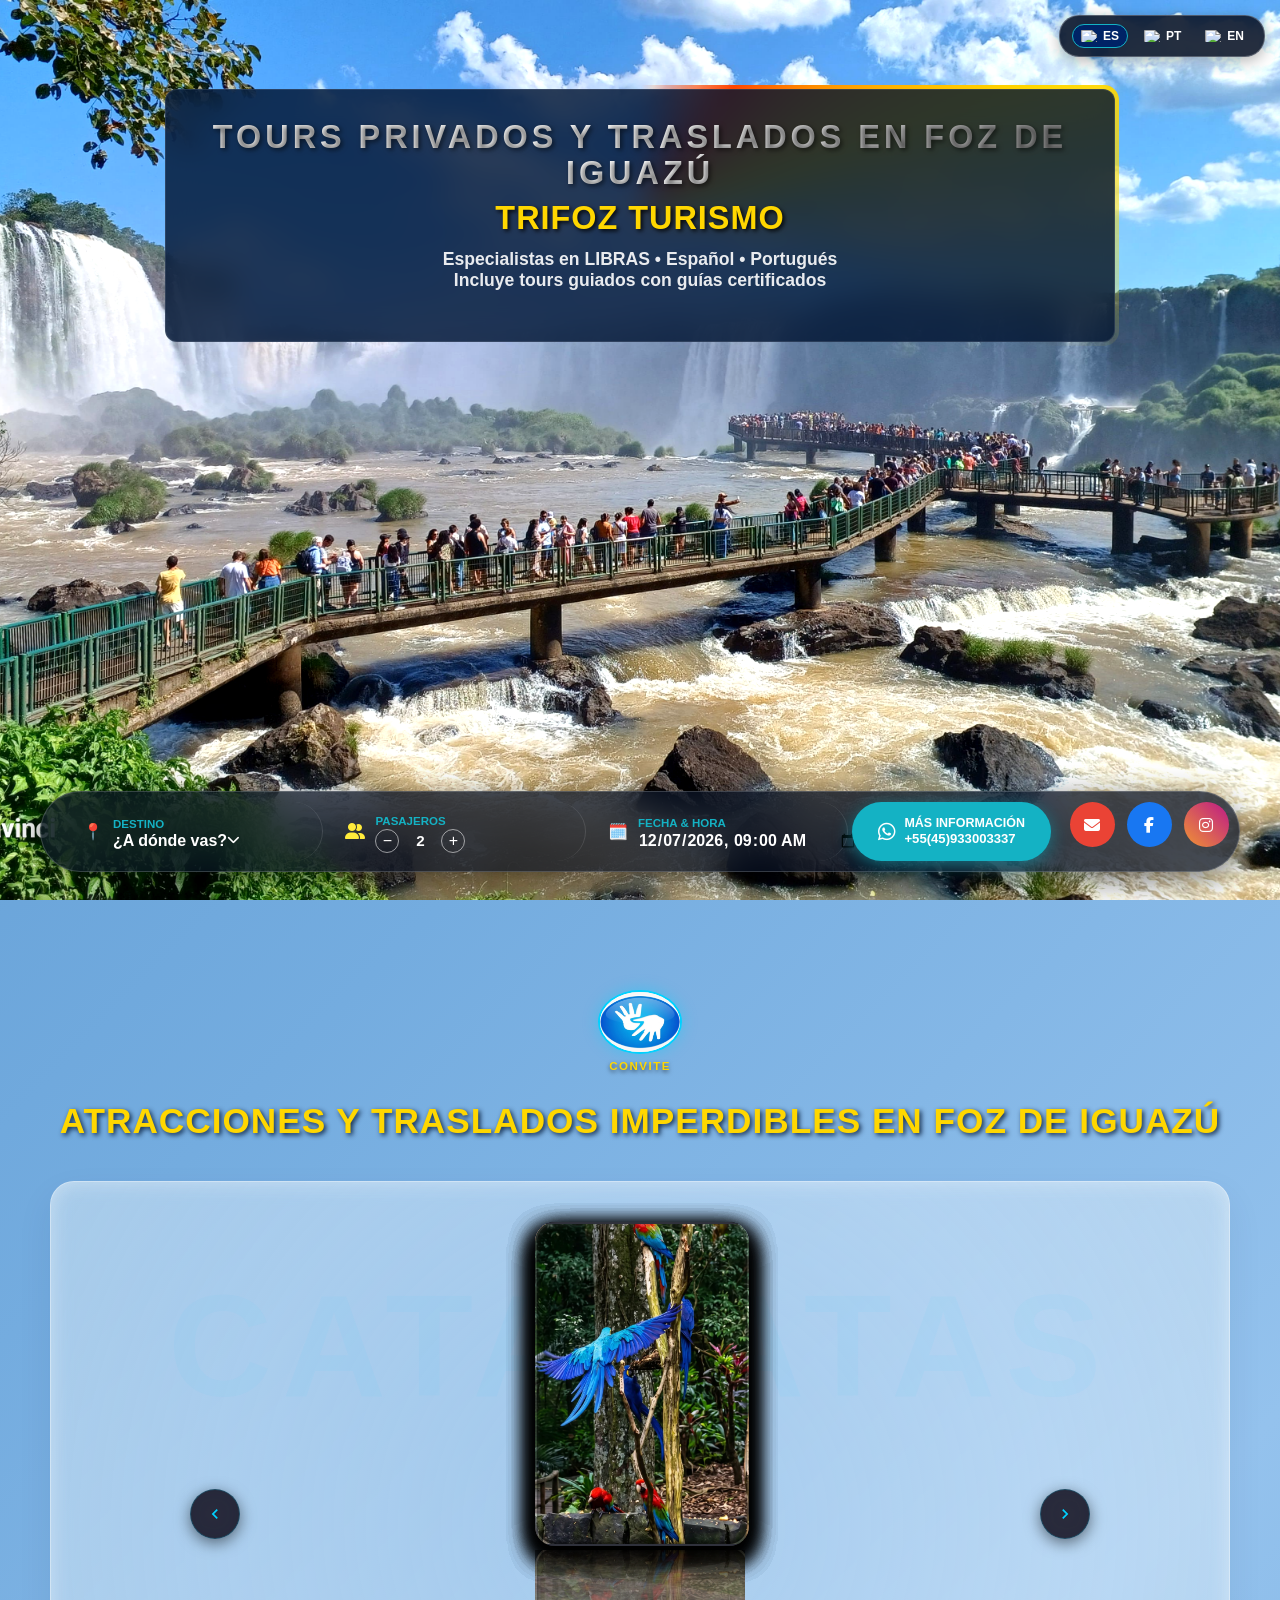
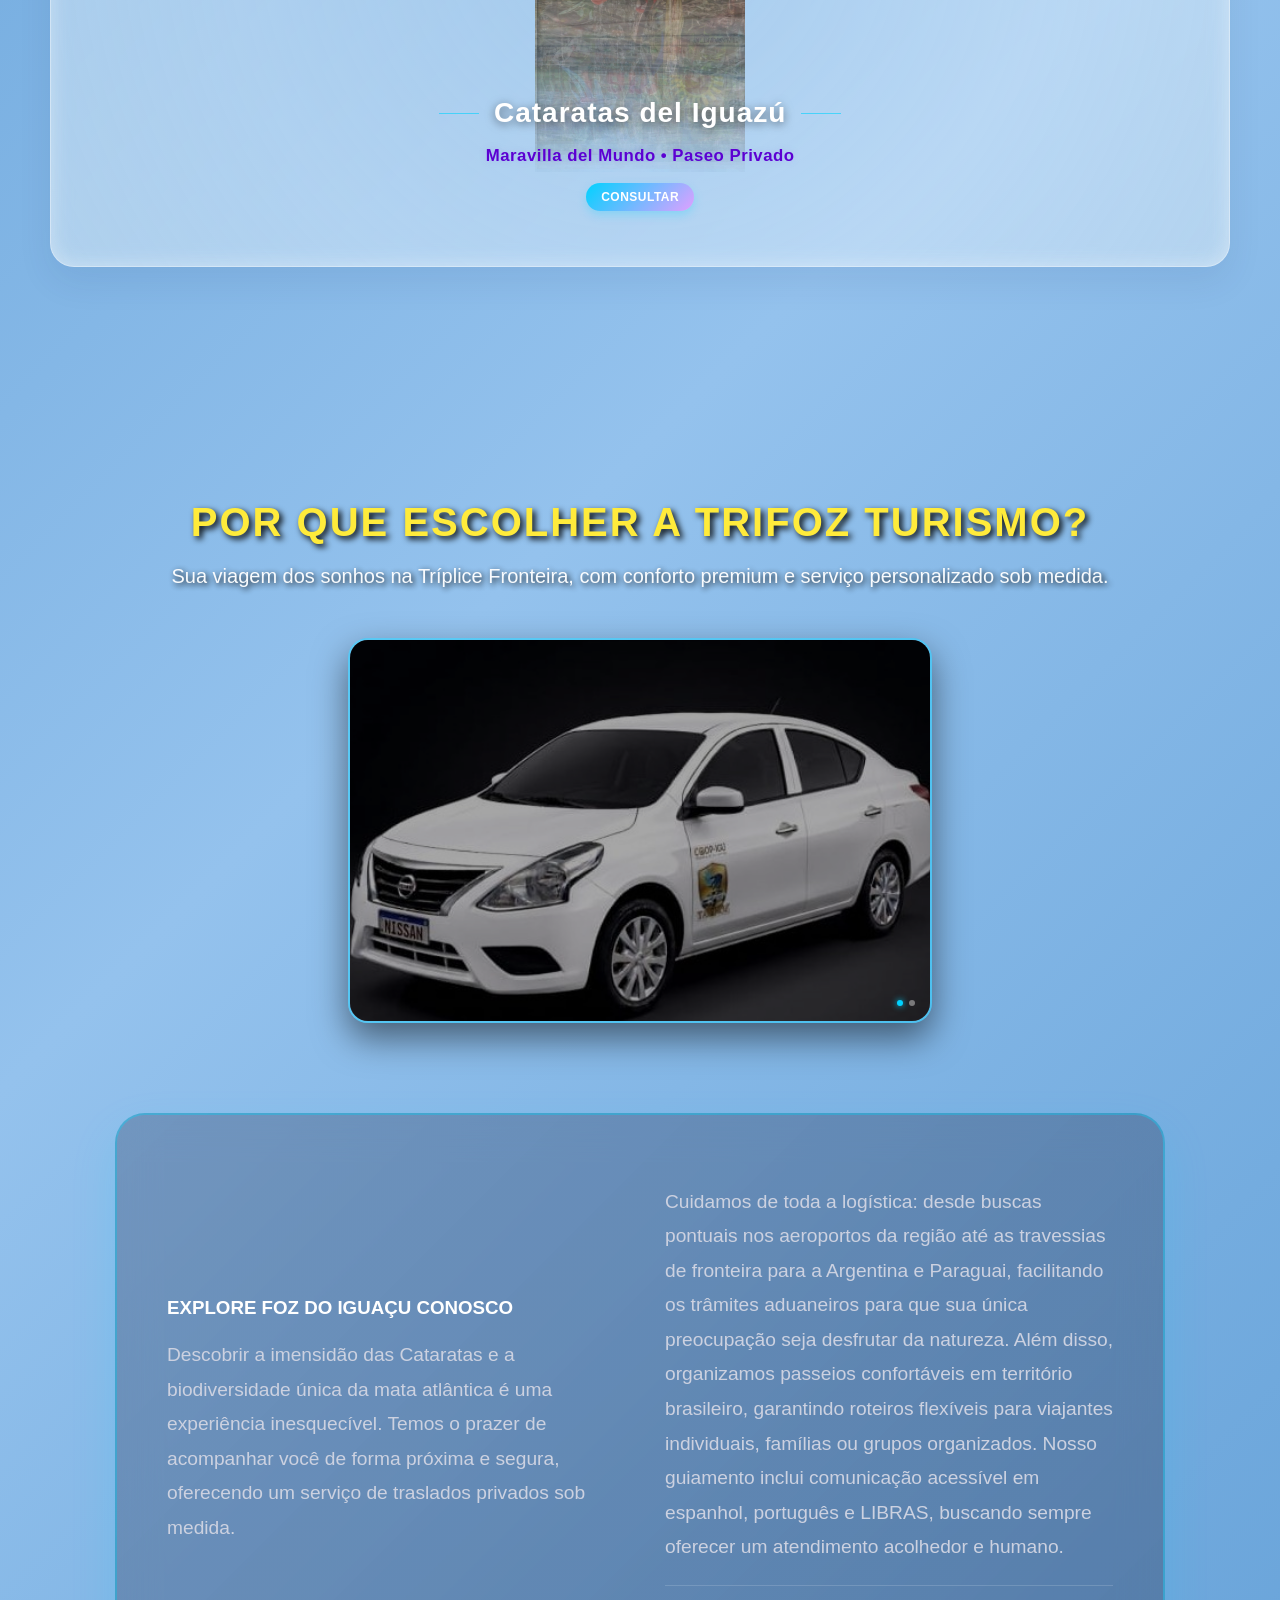
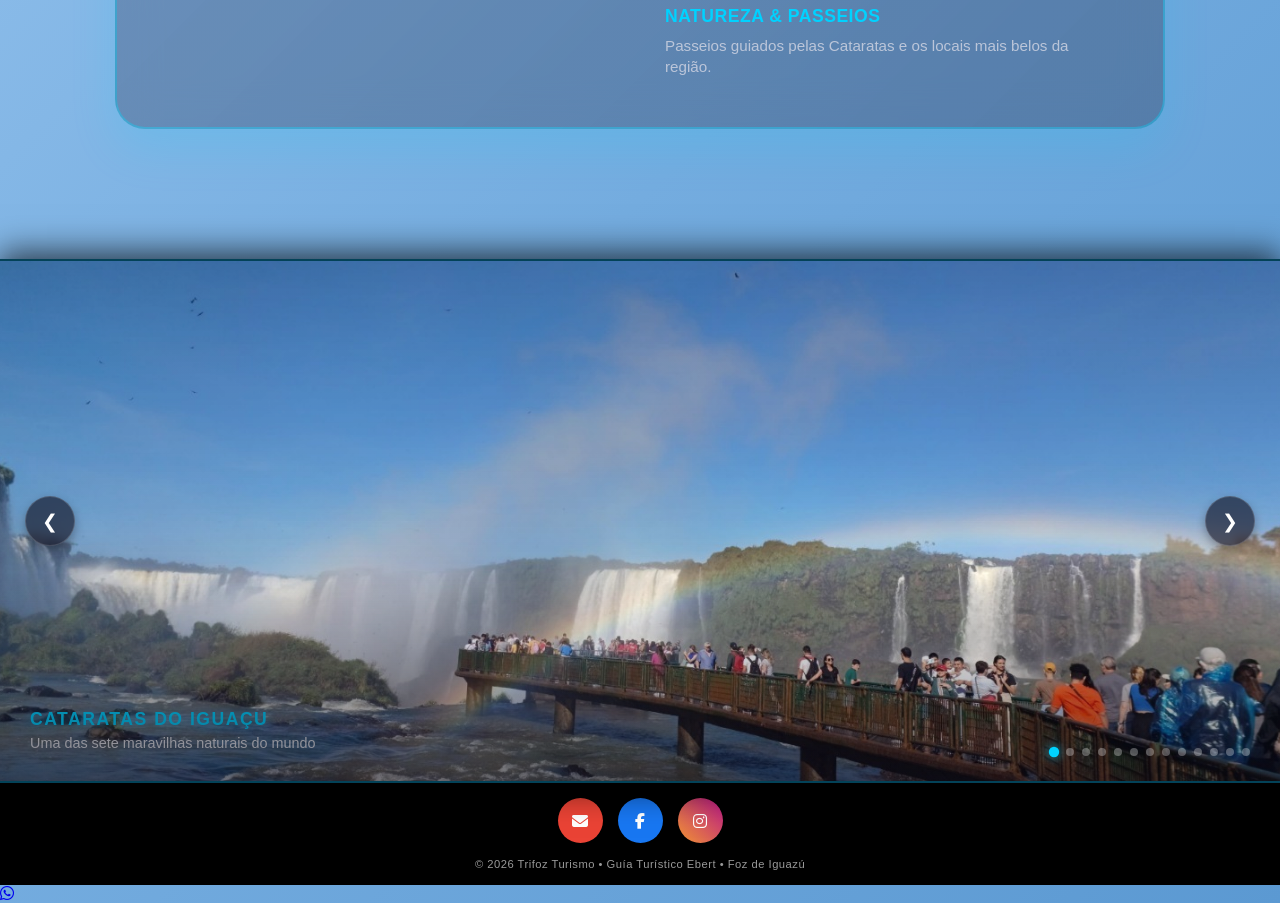
==== commit a4a55da8: "AJUSTANDO de nuevo numro 1 millon de veces6" ====
--- a/index.html
+++ b/index.html
@@ -422,77 +422,6 @@
             width: 100%;
         }
 
-        /* BARRA DE BOTONES HORIZONTAL (ESTILO VERSIÓN PORTUGUÉS) */
-        .horizontal-button-bar {
-            display: flex;
-            justify-content: center;
-            align-items: center;
-            gap: 15px;
-            width: 90%;
-            max-width: 850px;
-            margin: 30px auto 40px auto;
-            flex-wrap: wrap;
-        }
-
-        .btn-horizontal-bar {
-            flex: 1;
-            min-width: 150px;
-            display: inline-flex;
-            align-items: center;
-            justify-content: center;
-            gap: 10px;
-            background: rgba(12, 10, 26, 0.75);
-            backdrop-filter: blur(10px);
-            -webkit-backdrop-filter: blur(10px);
-            border: 1.5px solid rgba(0, 210, 255, 0.4);
-            color: #fff;
-            padding: 12px 24px;
-            border-radius: 30px;
-            font-family: 'Montserrat', sans-serif;
-            font-weight: 700;
-            text-transform: uppercase;
-            font-size: 0.85rem;
-            letter-spacing: 1px;
-            text-decoration: none;
-            box-shadow: 0 4px 15px rgba(0, 0, 0, 0.3);
-            transition: all 0.3s ease;
-            cursor: pointer;
-            outline: none;
-            box-sizing: border-box;
-        }
-
-        .btn-horizontal-bar i {
-            color: #00d2ff;
-            font-size: 1.1rem;
-        }
-
-        .btn-horizontal-bar img {
-            width: 22px;
-            height: 22px;
-            border-radius: 50%;
-            object-fit: cover;
-            vertical-align: middle;
-        }
-
-        .btn-horizontal-bar:hover {
-            background: rgba(0, 210, 255, 0.35);
-            border-color: rgba(224, 160, 255, 0.8);
-            transform: translateY(-3px);
-            box-shadow: 0 6px 20px rgba(0, 210, 255, 0.4);
-        }
-
-        @media (max-width: 580px) {
-            .horizontal-button-bar {
-                flex-direction: column;
-                gap: 12px;
-                width: 95%;
-            }
-
-            .btn-horizontal-bar {
-                width: 100%;
-            }
-        }
-
         /* Exclusivo para celulares con Modo Escritorio activado */
         @media (pointer: coarse) and (min-width: 769px) {
             .card-overlay-text {
@@ -1915,6 +1844,299 @@
             .carousel-viewport-3d {
                 height: 290px;
                 padding-top: 10px;
+            }
+        }
+
+        /* ==========================================================================
+           GALERÍA KEN BURNS (ESTILO VERSIÓN PORTUGUÉS)
+           ========================================================================== */
+        .galeria-franja {
+            position: relative;
+            width: 100%;
+            height: 520px;
+            overflow: hidden;
+            background: #050510;
+            border-top: 2px solid rgba(0, 210, 255, 0.3);
+            border-bottom: 2px solid rgba(0, 210, 255, 0.3);
+            box-shadow: 0 -10px 30px rgba(0, 0, 0, 0.5), 0 10px 30px rgba(0, 0, 0, 0.5);
+        }
+
+        .galeria-slide {
+            position: absolute;
+            top: 0;
+            left: 0;
+            width: 100%;
+            height: 100%;
+            opacity: 0;
+            visibility: hidden;
+            transition: opacity 1.5s ease-in-out, visibility 1.5s;
+            z-index: 1;
+        }
+
+        .galeria-slide.active {
+            opacity: 1;
+            visibility: visible;
+            z-index: 2;
+        }
+
+        .galeria-img {
+            width: 100%;
+            height: 100%;
+            object-fit: cover;
+            transform: scale(1);
+        }
+
+        .galeria-slide.active .galeria-img {
+            animation: kenBurnsAnimation 7s forwards ease-out;
+        }
+
+        @keyframes kenBurnsAnimation {
+            0% {
+                transform: scale(1);
+            }
+
+            100% {
+                transform: scale(1.12);
+            }
+        }
+
+        .galeria-overlay {
+            position: absolute;
+            inset: 0;
+            background: linear-gradient(to top, rgba(12, 10, 26, 0.5) 0%, transparent 40%, rgba(12, 10, 26, 0.2) 100%);
+            z-index: 3;
+            pointer-events: none;
+        }
+
+        .galeria-content {
+            position: absolute;
+            bottom: 30px;
+            left: 30px;
+            z-index: 4;
+            display: flex;
+            flex-direction: column;
+            gap: 5px;
+            pointer-events: none;
+        }
+
+        .galeria-title {
+            color: #00d2ff;
+            font-family: 'Montserrat', sans-serif;
+            font-weight: 900;
+            font-size: 1.1rem;
+            text-transform: uppercase;
+            letter-spacing: 1.5px;
+            text-shadow: 0 2px 10px rgba(0, 210, 255, 0.5);
+        }
+
+        .galeria-subtitle {
+            color: #fff;
+            font-family: 'Open Sans', sans-serif;
+            font-size: 0.9rem;
+            opacity: 0.9;
+        }
+
+        .galeria-nav-btn {
+            position: absolute;
+            top: 50%;
+            transform: translateY(-50%);
+            background: rgba(12, 10, 26, 0.6);
+            backdrop-filter: blur(5px);
+            border: 1px solid rgba(255, 255, 255, 0.15);
+            color: #fff;
+            width: 50px;
+            height: 50px;
+            border-radius: 50%;
+            cursor: pointer;
+            display: flex;
+            align-items: center;
+            justify-content: center;
+            z-index: 5;
+            transition: all 0.3s ease;
+            font-size: 1.2rem;
+            box-shadow: 0 4px 10px rgba(0, 0, 0, 0.3);
+        }
+
+        .galeria-nav-btn:hover {
+            background: rgba(0, 210, 255, 0.4);
+            border-color: #00d2ff;
+            box-shadow: 0 0 15px rgba(0, 210, 255, 0.5);
+            color: #fff;
+        }
+
+        .galeria-nav-btn.prev {
+            left: 25px;
+        }
+
+        .galeria-nav-btn.next {
+            right: 25px;
+        }
+
+        .galeria-dots {
+            position: absolute;
+            bottom: 25px;
+            right: 30px;
+            z-index: 5;
+            display: flex;
+            gap: 8px;
+        }
+
+        .galeria-dot {
+            width: 8px;
+            height: 8px;
+            border-radius: 50%;
+            background: rgba(255, 255, 255, 0.3);
+            cursor: pointer;
+            transition: all 0.3s ease;
+        }
+
+        .galeria-dot.active {
+            background: #00d2ff;
+            transform: scale(1.3);
+            box-shadow: 0 0 8px rgba(0, 210, 255, 0.8);
+        }
+
+        @media (max-width: 768px) {
+            .galeria-franja {
+                height: 300px;
+            }
+
+            .galeria-nav-btn {
+                width: 40px;
+                height: 40px;
+                font-size: 1rem;
+            }
+
+            .galeria-nav-btn.prev {
+                left: 15px;
+            }
+
+            .galeria-nav-btn.next {
+                right: 15px;
+            }
+
+            .galeria-content {
+                bottom: 20px;
+                left: 20px;
+            }
+
+            .galeria-dots {
+                bottom: 15px;
+                right: 20px;
+            }
+        }
+
+        /* INFO BOX (ESTILO PORTUGUÉS) */
+        .info-box {
+            box-sizing: border-box;
+            width: 90%;
+            max-width: 1050px;
+            min-height: 400px;
+            margin: 50px auto;
+            padding: 50px;
+            background: linear-gradient(135deg, rgba(76, 99, 137, 0.45) 0%, rgba(63, 85, 122, 0.5) 100%);
+            backdrop-filter: blur(20px);
+            -webkit-backdrop-filter: blur(20px);
+            border: 2px solid rgba(0, 216, 255, 0.35);
+            border-radius: 30px;
+            display: flex;
+            gap: 50px;
+            align-items: center;
+            color: white;
+            text-align: left;
+            box-shadow: 0 20px 45px rgba(0, 210, 255, 0.15);
+            transition: all 0.4s cubic-bezier(0.175, 0.885, 0.32, 1.275);
+        }
+
+        .info-box:hover {
+            border-color: rgba(224, 160, 255, 0.8);
+            transform: translateY(-5px);
+            box-shadow: 0 25px 50px rgba(224, 160, 255, 0.25);
+        }
+
+        .columna {
+            flex: 1;
+        }
+
+        .info-box h2 {
+            color: #00d8ff;
+            font-size: clamp(1.8rem, 4vw, 3rem);
+            margin-bottom: 25px;
+            text-transform: uppercase;
+            font-family: 'Montserrat', sans-serif;
+            font-weight: 900;
+            line-height: 1.2;
+            text-shadow: 0 0 10px rgba(0, 216, 255, 0.3);
+        }
+
+        .info-box p {
+            font-size: clamp(1.05rem, 1.5vw, 1.3rem);
+            line-height: 1.8;
+            color: #ccd1e0;
+        }
+
+        @media (max-width: 768px) {
+            .info-box {
+                box-sizing: border-box;
+                width: 90%;
+                margin: 50px auto;
+                flex-direction: column;
+                padding: 30px;
+                gap: 30px;
+            }
+        }
+
+        /* ZOOM DE SLIDERS DE VEHÍCULOS */
+        .car-slide img,
+        .car-slide2 img {
+            transform: scale(1.02) !important;
+            transition: transform 6s ease-out !important;
+        }
+
+        .car-slide.active img,
+        .car-slide2.active img {
+            transform: scale(1.08) !important;
+        }
+
+        /* BOTÓN LIBRAS CIRCULAR (ESTILO PORTUGUÉS) */
+        .libras-round-button {
+            display: inline-flex;
+            justify-content: center;
+            align-items: center;
+            width: 80px;
+            height: 60px;
+            border-radius: 50%;
+            background: #ffffff;
+            border: 2px solid #00d2ff;
+            box-shadow: 0 0 15px rgba(0, 210, 255, 0.4);
+            overflow: hidden;
+            transition: all 0.3s ease;
+            animation: pulse-libras 2s infinite;
+        }
+
+        .libras-round-button:hover {
+            transform: scale(1.1);
+            box-shadow: 0 0 25px rgba(0, 210, 255, 0.8);
+            border-color: #ffd700;
+        }
+
+        .libras-btn-img {
+            width: 100%;
+            height: 100%;
+            object-fit: cover;
+        }
+
+        @keyframes pulse-libras {
+            0% {
+                box-shadow: 0 0 0 0 rgba(0, 210, 255, 0.6);
+            }
+
+            70% {
+                box-shadow: 0 0 0 10px rgba(0, 210, 255, 0);
+            }
+
+            100% {
+                box-shadow: 0 0 0 0 rgba(0, 210, 255, 0);
             }
         }
     </style>
@@ -2127,12 +2349,11 @@
     </div>
 
     <section class="attractions">
-        <div class="horizontal-button-bar">
-            <a href="https://www.youtube.com/shorts/Ulz_WJArmqA" target="_blank" rel="noopener noreferrer"
-                class="btn-horizontal-bar" aria-label="Atendemos en LIBRAS">
-                <img loading="lazy" src="images/libras_hd.png" alt="LIBRAS">
-                <span>LIBRAS</span>
+        <div style="display: flex; flex-direction: column; align-items: center; margin-bottom: 15px; gap: 6px;">
+            <a href="https://www.youtube.com/shorts/Ulz_WJArmqA" target="_blank" rel="noopener noreferrer" class="libras-round-button" aria-label="Vídeo LIBRAS">
+                <img loading="lazy" src="images/una.jpeg" alt="LIBRAS" class="libras-btn-img">
             </a>
+            <span style="font-family: 'Montserrat', sans-serif; font-size: 0.72rem; font-weight: 700; text-transform: uppercase; color: #ffd700; letter-spacing: 1.5px; text-shadow: 0 2px 4px rgba(0,0,0,0.6);">Convite</span>
         </div>
 
         <div style="text-align: center; margin-bottom: 40px; padding: 0 20px;">
@@ -2237,213 +2458,171 @@
             </div>
         </div>
 
-        <div class="grid-attractions contenedor-catalogo">
-            <div class="linha-quatro">
-                <div class="card">
-                    <div class="card-image"><img src="images/cataratas mejorada.jpg" alt="Cataratas del Iguazú"
-                            width="600" height="400"></div>
-                    <div class="card-content">
-                        <h3>CATARATAS DE IGUAZÚ</h3>
-                        <p>Visita guiada privada.</p>
+    </section>
+
+    <!-- SECCIÓN: Por que escolher a Trifoz Turismo? -->
+    <section class="informacion-turismo" style="max-width: 1200px; padding: 80px 20px; margin: 0 auto; text-align: center;">
+        <h2 style="color: var(--amarillo); font-size: clamp(1.8rem, 5vw, 2.5rem); text-transform: uppercase; font-family: 'Oswald', sans-serif; letter-spacing: 2px; text-shadow: 2px 2px 5px rgba(0,0,0,0.8); margin-bottom: 10px;">Por que escolher a Trifoz Turismo?</h2>
+        <p class="subtitulo-info" style="color: #fff; font-size: clamp(1rem, 2.5vw, 1.25rem); font-weight: 500; opacity: 0.95; margin-bottom: 50px; text-shadow: 1px 1px 3px rgba(0,0,0,0.8);">Sua viagem dos sonhos na Tríplice Fronteira, com conforto premium e serviço personalizado sob medida.</p>
+
+        <div class="info-content-wrapper" style="display: flex; flex-direction: column; gap: 40px; align-items: center; width: 100%;">
+            <div class="info-side-image" style="width: 95%; max-width: 580px; aspect-ratio: 1.52; height: auto; position: relative; border-radius: 20px; overflow: hidden; box-shadow: 0 15px 35px rgba(0, 0, 0, 0.5); border: 2px solid rgba(0, 210, 255, 0.4); transition: all 0.4s ease; margin: 0 auto;">
+                <div class="car-slides" style="width: 100%; height: 100%; position: relative;">
+                    <div class="car-slide active" style="position: absolute; inset: 0; opacity: 1; transition: opacity 1.2s ease-in-out; z-index: 1;">
+                        <img loading="lazy" src="images/1.1.jpeg" alt="Vehículo premium Trifoz" style="width: 100%; height: 100%; object-fit: cover; transform: scale(1.02); transition: transform 5s ease-out;">
+                        <div style="position: absolute; inset: 0; background: rgba(0, 0, 0, 0.35); z-index: 2; pointer-events: none;"></div>
                     </div>
-                    <div class="card-overlay">
-                        <div class="card-overlay-text">Siente la fuerza imponente de la naturaleza en una de las Siete
-                            Maravillas Naturales del Mundo. Un recorrido privado para conectar con la energía pura del
-                            agua.</div>
+                    <div class="car-slide" style="position: absolute; inset: 0; opacity: 0; transition: opacity 1.2s ease-in-out; z-index: 1;">
+                        <img loading="lazy" src="images/car2 - copia.jpeg" alt="Vehículo premium Trifoz" style="width: 100%; height: 100%; object-fit: cover; transform: scale(1.02); transition: transform 5s ease-out;">
+                        <div style="position: absolute; inset: 0; background: rgba(0, 0, 0, 0.35); z-index: 2; pointer-events: none;"></div>
                     </div>
                 </div>
-                <div class="card">
-                    <div class="card-image"><img src="images/pda.png" alt="Parque de las Aves" width="600" height="400">
-                    </div>
-                    <div class="card-content">
-                        <h3>PARQUE DE LAS AVES</h3>
-                        <p>Santuario ecológico.</p>
-                    </div>
-                    <div class="card-overlay">
-                        <div class="card-overlay-text">Sumérgete en un santuario ecológico único. Camina entre tucanes y
-                            guacamayos en una experiencia inmersiva de preservación y colores vibrantes.</div>
-                    </div>
-                </div>
-                <div class="card">
-                    <div class="card-image"><img src="images/marco_real.jpg" alt="Hito de las Tres Fronteras"
-                            width="600" height="400"></div>
-                    <div class="card-content">
-                        <h3>HITO DE LAS 3 FRONTERAS</h3>
-                        <p>Encuentro de naciones.</p>
-                    </div>
-                    <div class="card-overlay">
-                        <div class="card-overlay-text">El único lugar en el mundo donde tres países se abrazan. Disfruta
-                            de un atardecer mágico, shows culturales y una vista panorámica espectacular.</div>
-                    </div>
-                </div>
-                <div class="card">
-                    <div class="card-image"><img src="images/kattamaram_v2.jpg" alt="Kattamaram II" width="600"
-                            height="400"></div>
-                    <div class="card-content">
-                        <h3>KATTAMARAM II</h3>
-                        <p>Romanticismo al amanecer o atardecer.</p>
-                    </div>
-                    <div class="card-overlay">
-                        <div class="card-overlay-text">Navega por las aguas donde se unen los ríos Paraná e Iguazú. Un
-                            viaje romántico y exclusivo ideal para brindar mientras el sol se esconde.</div>
-                    </div>
+                <div style="position: absolute; bottom: 15px; right: 15px; z-index: 5; display: flex; gap: 6px;">
+                    <span class="car-dot active" style="width: 6px; height: 6px; border-radius: 50%; background: #00d2ff; box-shadow: 0 0 6px #00d2ff; cursor: pointer;"></span>
+                    <span class="car-dot" style="width: 6px; height: 6px; border-radius: 50%; background: rgba(255,255,255,0.4); cursor: pointer;"></span>
                 </div>
             </div>
 
-            <div class="secao-macuco-container">
-                <div class="sub-coluna-vertical">
-                    <div class="card">
-                        <div class="card-image"><img src="images/buda.jpeg" alt="Templo Budista" width="600"
-                                height="400"></div>
-                        <div class="card-content">
-                            <h3>TEMPLO BUDISTA</h3>
-                            <p>Paz y meditación.</p>
-                        </div>
-                        <div class="card-overlay">
-                            <div class="card-overlay-text">Encuentra la paz interior en uno de los templos budistas más
-                                grandes de América Latina. Arquitectura majestuosa, jardines zen y una vista inigualable
-                                de la ciudad.</div>
-                        </div>
-                    </div>
-                    <div class="card">
-                        <div class="card-image"><img src="images/mezquita.jpeg" alt="Mezquita Musulmana" width="600"
-                                height="400"></div>
-                        <div class="card-content">
-                            <h3>MEZQUITA MUSULMANA</h3>
-                            <p>Arquitectura y cultura.</p>
-                        </div>
-                        <div class="card-overlay">
-                            <div class="card-overlay-text">Viaja a la cultura árabe sin salir de la frontera. Descubre
-                                detalles arquitectónicos deslumbrantes en un espacio de profundo respeto y belleza.
-                            </div>
-                        </div>
-                    </div>
+            <div class="info-box">
+                <div class="columna">
+                    <h3>EXPLORE FOZ DO IGUAÇU CONOSCO</h3>
+                    <p>
+                        Descobrir a imensidão das Cataratas e a biodiversidade única da mata atlântica é uma experiência inesquecível. Temos o prazer de acompanhar você de forma próxima e segura, oferecendo um serviço de traslados privados sob medida.
+                    </p>
                 </div>
-
-                <div class="video-card card">
-                    <div class="card-image">
-                        <img src="images/macuco_safari_real.jpg" alt="Macuco Safari" width="800" height="500"
-                            style="width: 100%; height: auto; display: block;">
-                    </div>
-                    <div class="card-content"
-                        style="display: flex; flex-direction: column; align-items: center; justify-content: center; padding: 30px 20px; gap: 20px;">
-                        <div style="text-align: center;">
-                            <h3>MACUCO SAFARI</h3>
-                            <p style="color: #fff;">Aventura extrema en las caídas de agua.</p>
-                        </div>
-                        <a href="https://youtu.be/1dUpxFeU_u4?si=1p_wqlZU0Bks6DNa" target="_blank"
-                            rel="noopener noreferrer" class="btn-video-elegant">
-                            <i class="fab fa-youtube" style="color: #ff0000;"></i> Ver Aventura Macuco Safari
-                        </a>
-                    </div>
-                </div>
-                <div class="sub-coluna-vertical">
-                    <div class="card">
-                        <div class="card-image"><img src="images/dutty.jpeg" alt="Puerto Iguazú" width="600"
-                                height="400"></div>
-                        <div class="card-content">
-                            <h3>PUERTO IGUAZÚ</h3>
-                            <p>Argentina a tu alcance.</p>
-                        </div>
-                        <div class="card-overlay">
-                            <div class="card-overlay-text">Cruza la frontera para deleitarte con la mejor gastronomía.
-                                Vinos de primera, las famosas parrilladas argentinas y un ambiente nocturno inigualable.
-                            </div>
-                        </div>
-                    </div>
-                    <div class="card">
-                        <div class="card-image"><img src="images/paraguai.jpg" alt="Ciudad del Este" width="600"
-                                height="400"></div>
-                        <div class="card-content">
-                            <h3>CIUDAD DEL ESTE</h3>
-                            <p>Compras y frontera.</p>
-                        </div>
-                        <div class="card-overlay">
-                            <div class="card-overlay-text">El paraíso de las compras a tu alcance. Te guiamos de forma
-                                segura a los mejores centros comerciales para conseguir tecnología y marcas a precios
-                                increíbles.</div>
-                        </div>
+                <div class="columna">
+                    <p>
+                        Cuidamos de toda a logística: desde buscas pontuais nos aeroportos da região até as travessias de fronteira para a Argentina e Paraguai, facilitando os trâmites aduaneiros para que sua única preocupação seja desfrutar da natureza. Além disso, organizamos passeios confortáveis em território brasileiro, garantindo roteiros flexíveis para viajantes individuais, famílias ou grupos organizados. Nosso guiamento inclui comunicação acessível em espanhol, português e LIBRAS, buscando sempre oferecer um atendimento acolhedor e humano.
+                    </p>
+                    <div style="border-top: 1px solid rgba(255, 255, 255, 0.15); padding-top: 20px; margin-top: 20px;">
+                        <h4 style="color: #00d2ff; font-family: 'Montserrat', sans-serif; font-weight: 800; font-size: 1.1rem; margin: 0 0 8px 0; text-transform: uppercase; letter-spacing: 0.5px;">Natureza &amp; Passeios</h4>
+                        <p style="font-size: 0.95rem; opacity: 0.85; margin: 0; line-height: 1.4;">Passeios guiados pelas Cataratas e os locais mais belos da região.</p>
                     </div>
                 </div>
             </div>
         </div>
     </section>
 
-    <!-- OTRAS ATRACCIONES (ACORDEÓN) -->
-    <div class="otras-atracciones-wrapper">
-        <button class="btn-acordeon" id="btnOtrasAtracciones">
-            <span>Ver Otras Atracciones</span>
-            <i class="fas fa-chevron-down"></i>
-        </button>
-
-        <div class="acordeon-contenido" id="acordeonContenido">
-            <div class="grid-extra">
-
-                <div class="extra-card">
-                    <img src="images/itaipu.jpg" alt="Itaipú Binacional" loading="lazy">
-                    <h4>ITAIPÚ BINACIONAL</h4>
-                    <p>Brasil/Paraguay</p>
+    <!-- SECCIÓN GALERÍA DE FOTOS -->
+    <section id="galeria" class="galeria-franja">
+        <div class="galeria-overlay"></div>
+        <div class="galeria-slides-container" style="width: 100%; height: 100%; position: relative;">
+            <div class="galeria-slide active">
+                <img loading="lazy" src="images/cataratas.jpg" alt="Cataratas do Iguaçu" class="galeria-img">
+                <div class="galeria-content">
+                    <span class="galeria-title">Cataratas do Iguaçu</span>
+                    <span class="galeria-subtitle">Uma das sete maravilhas naturais do mundo</span>
                 </div>
-
-                <div class="extra-card">
-                    <img src="images/catedral-foz.jpg" alt="Catedral de Foz do Iguaçu" loading="lazy">
-                    <h4>CATEDRAL DE FOZ</h4>
-                    <p>Brasil</p>
+            </div>
+            <div class="galeria-slide">
+                <img loading="lazy" src="images/aeroporto esta.webp" alt="Translados ao Aeropuerto" class="galeria-img">
+                <div class="galeria-content">
+                    <span class="galeria-title">Translados ao Aeropuerto</span>
+                    <span class="galeria-subtitle">Pontualidade e conforto 24/7 na Tríplice Fronteira</span>
                 </div>
-
-                <div class="extra-card">
-                    <img src="images/gramado-foz.jpg" alt="Gramado Foz" loading="lazy">
-                    <h4>GRAMADO (FOZ)</h4>
-                    <p>Brasil</p>
+            </div>
+            <div class="galeria-slide">
+                <img loading="lazy" src="images/templo_budista.webp" alt="Templo Budista Chen Tien" class="galeria-img">
+                <div class="galeria-content">
+                    <span class="galeria-title">Templo Budista Chen Tien</span>
+                    <span class="galeria-subtitle">Paz, meditação e espetaculares esculturas em Foz</span>
                 </div>
-
-                <div class="extra-card">
-                    <img src="images/rafain-show.jpg" alt="Rafain Show" loading="lazy">
-                    <h4>RAFAIN SHOW</h4>
-                    <p>Brasil</p>
+            </div>
+            <div class="galeria-slide">
+                <img loading="lazy" src="images/mezquita 1.png" alt="Mesquita Omar Ibn Al-Khattab" class="galeria-img"
+                    style="object-fit: contain; background-color: #050510;">
+                <div class="galeria-content">
+                    <span class="galeria-title">Mesquita Omar Ibn Al-Khattab</span>
+                    <span class="galeria-subtitle">Arquitetura islâmica e riqueza cultural no coração de Foz</span>
                 </div>
-
-                <div class="extra-card">
-                    <img src="images/yup-star.jpg" alt="Rueda Gigante Yup Star" loading="lazy">
-                    <h4>YUP STAR</h4>
-                    <p>Paraguay</p>
+            </div>
+            <div class="galeria-slide">
+                <img loading="lazy" src="images/cataratas_panorama.webp" alt="Vistas Panorâmicas" class="galeria-img">
+                <div class="galeria-content">
+                    <span class="galeria-title">Vistas Panorâmicas</span>
+                    <span class="galeria-subtitle">Paisagens únicas e inesquecíveis da mata</span>
                 </div>
-
-                <div class="extra-card">
-                    <img src="images/minas-wanda.jpg" alt="Minas de Wanda, gemas y piedras preciosas en Argentina" loading="lazy">
-                    <h4>MINAS DE WANDA</h4>
-                    <p>Argentina</p>
+            </div>
+            <div class="galeria-slide">
+                <img loading="lazy" src="images/china.webp" alt="Cultura e Sabores" class="galeria-img">
+                <div class="galeria-content">
+                    <span class="galeria-title">Cultura e Sabores</span>
+                    <span class="galeria-subtitle">Experiências gastronômicas e multiculturais locais</span>
                 </div>
-
+            </div>
+            <div class="galeria-slide">
+                <img loading="lazy" src="images/dutty esta es.webp" alt="Duty Free Shop" class="galeria-img">
+                <div class="galeria-content">
+                    <span class="galeria-title">Duty Free Shop</span>
+                    <span class="galeria-subtitle">Compras internacionais exclusivas livre de impostos</span>
+                </div>
+            </div>
+            <div class="galeria-slide">
+                <img loading="lazy" src="images/feirinha argentina esta es.webp" alt="Feirinha de Puerto Iguazú" class="galeria-img">
+                <div class="galeria-content">
+                    <span class="galeria-title">Feirinha de Puerto Iguazú</span>
+                    <span class="galeria-subtitle">Sabores locais, azeitonas e queijos tradicionais</span>
+                </div>
+            </div>
+            <div class="galeria-slide">
+                <img loading="lazy" src="images/kattamaram_2_opt.webp" alt="Passeio de Kattamaram" class="galeria-img">
+                <div class="galeria-content">
+                    <span class="galeria-title">Passeio de Kattamaram</span>
+                    <span class="galeria-subtitle">Navegação inesquecível no encontro dos rios</span>
+                </div>
+            </div>
+            <div class="galeria-slide">
+                <img loading="lazy" src="images/museo de cera esta es.webp" alt="Dreamland Museu de Cera" class="galeria-img">
+                <div class="galeria-content">
+                    <span class="galeria-title">Dreamland Museu de Cera</span>
+                    <span class="galeria-subtitle">Diversão para toda a família con réplicas perfeita</span>
+                </div>
+            </div>
+            <div class="galeria-slide">
+                <img loading="lazy" src="images/pda.webp" alt="Parque das Aves" class="galeria-img">
+                <div class="galeria-content">
+                    <span class="galeria-title">Parque das Aves</span>
+                    <span class="galeria-subtitle">Contato direto com a fauna e aves resgatadas</span>
+                </div>
+            </div>
+            <div class="galeria-slide">
+                <img loading="lazy" src="images/usina hidrelectrica esta si.webp" alt="Itaipu Binacional" class="galeria-img">
+                <div class="galeria-content">
+                    <span class="galeria-title">Itaipu Binacional</span>
+                    <span class="galeria-subtitle">Uma das maiores obras de engenharia do planeta</span>
+                </div>
+            </div>
+            <div class="galeria-slide">
+                <img loading="lazy" src="images/wonder park.webp" alt="Wonder Park Show" class="galeria-img">
+                <div class="galeria-content">
+                    <span class="galeria-title">Wonder Park Show</span>
+                    <span class="galeria-subtitle">Espetáculos de luzes e atrações interativas</span>
+                </div>
+            </div>
+            <div class="galeria-slide">
+                <img loading="lazy" src="images/yup star.jpeg" alt="Yup Star Foz" class="galeria-img">
+                <div class="galeria-content">
+                    <span class="galeria-title">Yup Star Foz</span>
+                    <span class="galeria-subtitle">Uma das maiores rodas-gigantes de toda a América Latina</span>
+                </div>
             </div>
         </div>
-    </div>
-
-    <section class="informacion-turismo">
-        <h2>¿Por qué descubrir la Triple Frontera con Trifoz?</h2>
-        <p class="subtitulo-info">Tu aventura en Foz de Iguazú con total comodidad, seguridad y accesibilidad.</p>
-
-        <div class="info-content-wrapper">
-            <div class="info-side-image">
-                <img src="images/1.1.jpeg" alt="Vehículo de transporte privado">
-            </div>
-            <div class="acordeon-container">
-                <details>
-                    <summary>Transporte Privado y Confortable</summary>
-                    <p>Lo buscamos directamente en su hotel para realizar los recorridos por Foz de Iguazú, Puerto
-                        Iguazú (Argentina) y Ciudad del Este (Paraguay).</p>
-                </details>
-                <details>
-                    <summary>Turismo Inclusivo y Accesible (LIBRAS)</summary>
-                    <p>Ofrecemos una experiencia conectada y adaptada. Comunicación completa en Lengua Brasileña de
-                        Señas (LIBRAS), español y portugués.</p>
-                </details>
-                <details>
-                    <summary>Asesoría en Aduanas y Entradas</summary>
-                    <p>Brindamos orientación para cruzar las fronteras de manera ágil y le ayudamos con la compra de
-                        entradas para las principales atracciones.</p>
-                </details>
-            </div>
+        <button class="galeria-nav-btn prev" aria-label="Anterior">&#x276E;</button>
+        <button class="galeria-nav-btn next" aria-label="Seguinte">&#x276F;</button>
+        <div class="galeria-dots">
+            <span class="galeria-dot active" data-index="0"></span>
+            <span class="galeria-dot" data-index="1"></span>
+            <span class="galeria-dot" data-index="2"></span>
+            <span class="galeria-dot" data-index="3"></span>
+            <span class="galeria-dot" data-index="4"></span>
+            <span class="galeria-dot" data-index="5"></span>
+            <span class="galeria-dot" data-index="6"></span>
+            <span class="galeria-dot" data-index="7"></span>
+            <span class="galeria-dot" data-index="8"></span>
+            <span class="galeria-dot" data-index="9"></span>
+            <span class="galeria-dot" data-index="10"></span>
+            <span class="galeria-dot" data-index="11"></span>
+            <span class="galeria-dot" data-index="12"></span>
         </div>
     </section>
 
@@ -2681,29 +2860,30 @@
                 const w = window.innerWidth;
                 
                 if (w < 480) {
-                    cardWidth = 130;
-                    cardHeight = 200;
+                    cardWidth = 150;    // Vertical en móviles
+                    cardHeight = 240;   // Proporción ~5:8
                     xOffset = 70;
                     zDepth = -120;
                     yRotation = 45;
                 } else if (w < 768) {
-                    cardWidth = 160;
-                    cardHeight = 250;
+                    cardWidth = 180;    // Tablets verticales
+                    cardHeight = 290;
                     xOffset = 100;
                     zDepth = -140;
                     yRotation = 50;
-                } else if (w < 1024) {
-                    cardWidth = 195;
-                    cardHeight = 295;
-                    xOffset = 125;
+                } else if (w <= 1200) {
+                    // 💻 OPTIMIZADO PARA NOTEBOOKS: Tarjetas verticales grandes y visibles
+                    cardWidth = 240;
+                    cardHeight = 380;
+                    xOffset = 150;      // Separación equilibrada para laptops
                     zDepth = -160;
-                    yRotation = 55;
+                    yRotation = 45;     // Rotación suave para que se aprecie toda la foto
                 } else {
-                    cardWidth = 220;
-                    cardHeight = 330;
-                    xOffset = 150;
+                    cardWidth = 260;    // Pantallas grandes de escritorio
+                    cardHeight = 420;
+                    xOffset = 180;
                     zDepth = -180;
-                    yRotation = 55;
+                    yRotation = 50;
                 }
                 
                 carousel.style.setProperty('--card-width', `${cardWidth}px`);
@@ -2952,6 +3132,99 @@
             updateLayoutParameters();
             window.addEventListener('resize', updateLayoutParameters);
             startAutoplay3D();
+
+            /* Galería Ken Burns (igual que versión PT) */
+            (function () {
+                const slides = document.querySelectorAll('.galeria-slide');
+                const dotsContainer = document.querySelector('.galeria-dots');
+                const prevBtn = document.querySelector('.galeria-nav-btn.prev');
+                const nextBtn = document.querySelector('.galeria-nav-btn.next');
+                let currentIdx = 0;
+                let slideInterval;
+
+                if (dotsContainer && slides.length) {
+                    dotsContainer.innerHTML = '';
+                    slides.forEach((_, idx) => {
+                        const dot = document.createElement('span');
+                        dot.className = `galeria-dot ${idx === 0 ? 'active' : ''}`;
+                        dot.setAttribute('data-index', idx);
+                        dot.addEventListener('click', () => {
+                            showSlide(idx);
+                            startAutoplay();
+                        });
+                        dotsContainer.appendChild(dot);
+                    });
+                }
+
+                function showSlide(index) {
+                    if (!slides.length) return;
+                    const activeDots = document.querySelectorAll('.galeria-dot');
+                    slides[currentIdx].classList.remove('active');
+                    if (activeDots[currentIdx]) activeDots[currentIdx].classList.remove('active');
+                    currentIdx = (index + slides.length) % slides.length;
+                    slides[currentIdx].classList.add('active');
+                    if (activeDots[currentIdx]) activeDots[currentIdx].classList.add('active');
+                }
+
+                function nextSlide() { showSlide(currentIdx + 1); }
+                function prevSlide() { showSlide(currentIdx - 1); }
+
+                function startAutoplay() {
+                    stopAutoplay();
+                    slideInterval = setInterval(nextSlide, 6000);
+                }
+                function stopAutoplay() { clearInterval(slideInterval); }
+
+                if (prevBtn && nextBtn) {
+                    prevBtn.addEventListener('click', () => { prevSlide(); startAutoplay(); });
+                    nextBtn.addEventListener('click', () => { nextSlide(); startAutoplay(); });
+                }
+
+                startAutoplay();
+
+                const galeriaFranja = document.querySelector('.galeria-franja');
+                if (galeriaFranja) {
+                    let touchStartX = 0;
+                    let touchEndX = 0;
+                    galeriaFranja.addEventListener('touchstart', (e) => {
+                        touchStartX = e.changedTouches[0].screenX;
+                    }, { passive: true });
+                    galeriaFranja.addEventListener('touchend', (e) => {
+                        touchEndX = e.changedTouches[0].screenX;
+                        const diffX = touchEndX - touchStartX;
+                        if (Math.abs(diffX) > 50) {
+                            if (diffX < 0) nextSlide(); else prevSlide();
+                            startAutoplay();
+                        }
+                    }, { passive: true });
+                }
+            })();
+
+            /* Transición de la tarjeta de vehículos (igual que versión PT) */
+            (function () {
+                const carSlides = document.querySelectorAll('.car-slide');
+                const carDots = document.querySelectorAll('.car-dot');
+                let carIdx = 0;
+                if (carSlides.length > 1) {
+                    setInterval(() => {
+                        if (!carSlides[carIdx]) return;
+                        carSlides[carIdx].style.opacity = '0';
+                        carSlides[carIdx].classList.remove('active');
+                        if (carDots[carIdx]) {
+                            carDots[carIdx].style.background = 'rgba(255,255,255,0.4)';
+                            carDots[carIdx].style.boxShadow = 'none';
+                        }
+                        carIdx = (carIdx + 1) % carSlides.length;
+                        if (!carSlides[carIdx]) return;
+                        carSlides[carIdx].style.opacity = '1';
+                        carSlides[carIdx].classList.add('active');
+                        if (carDots[carIdx]) {
+                            carDots[carIdx].style.background = '#00d2ff';
+                            carDots[carIdx].style.boxShadow = '0 0 6px #00d2ff';
+                        }
+                    }, 4000);
+                }
+            })();
         });
     </script>
     
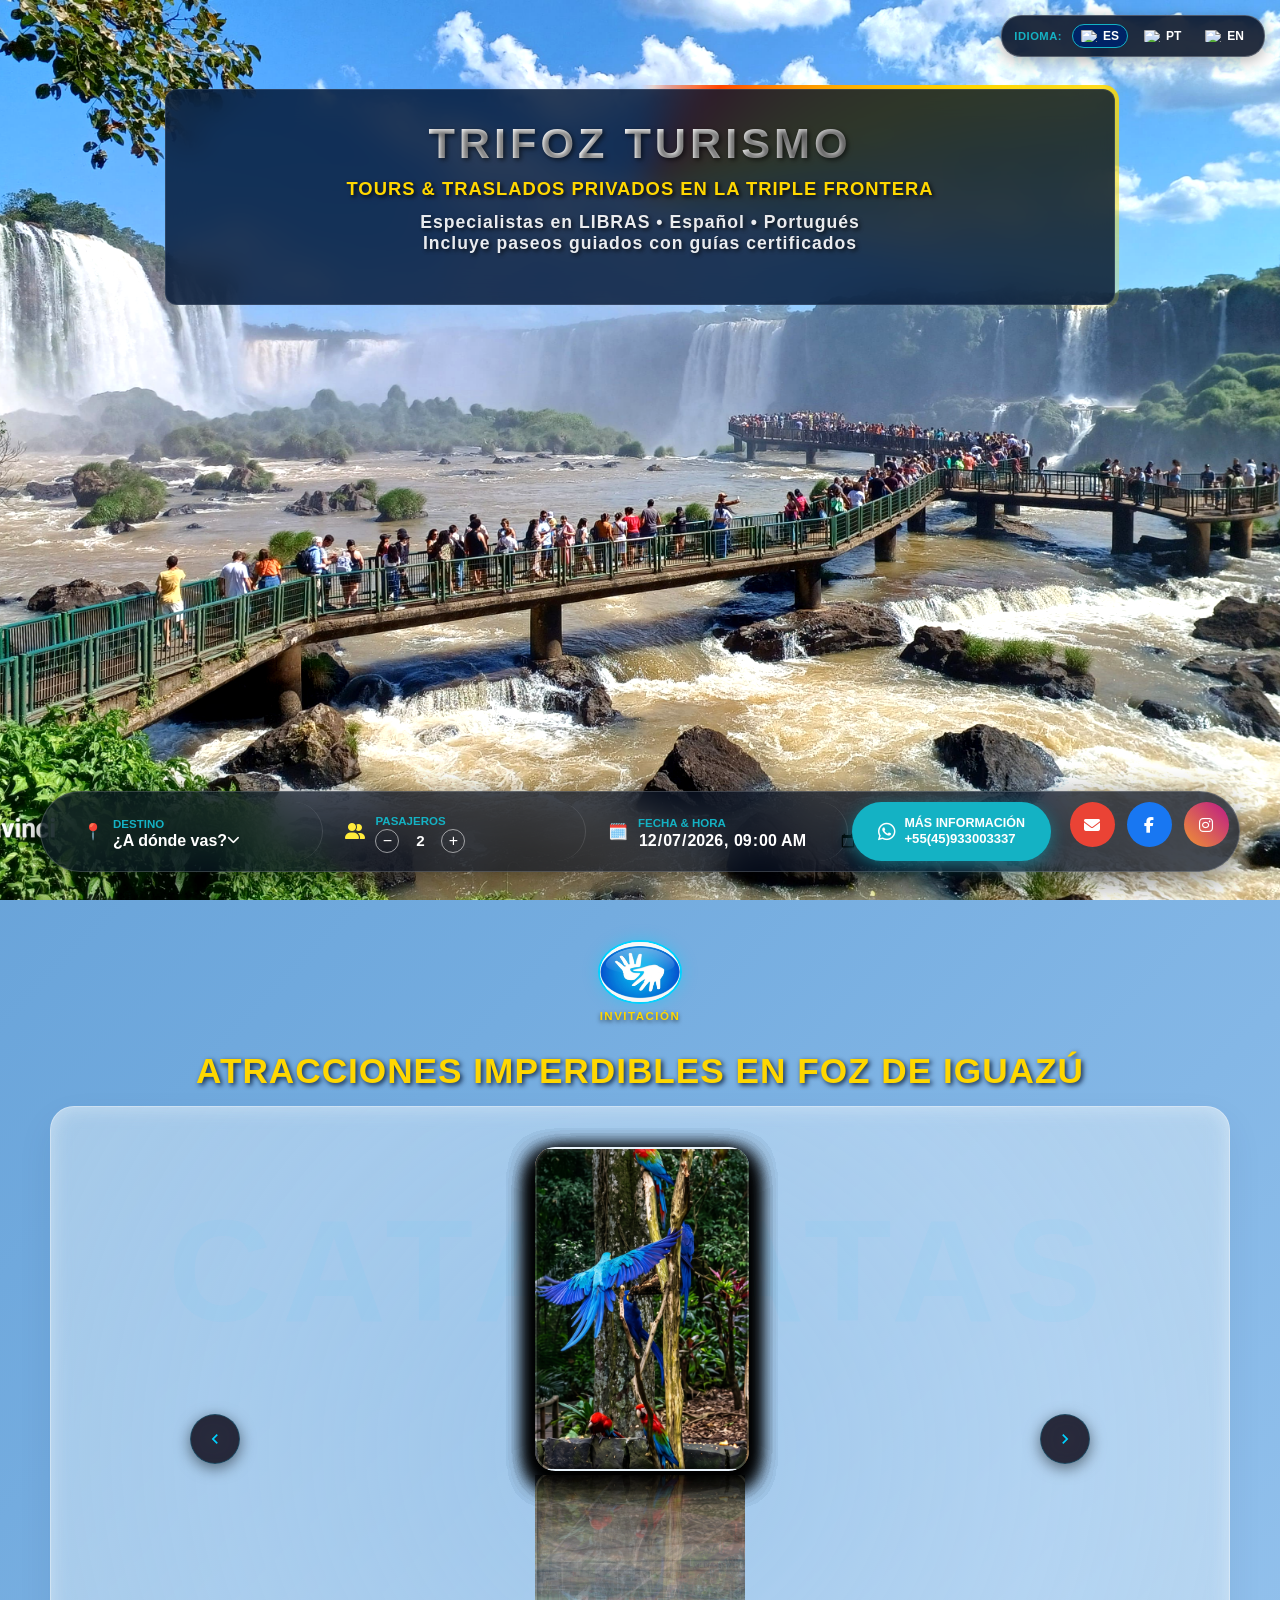
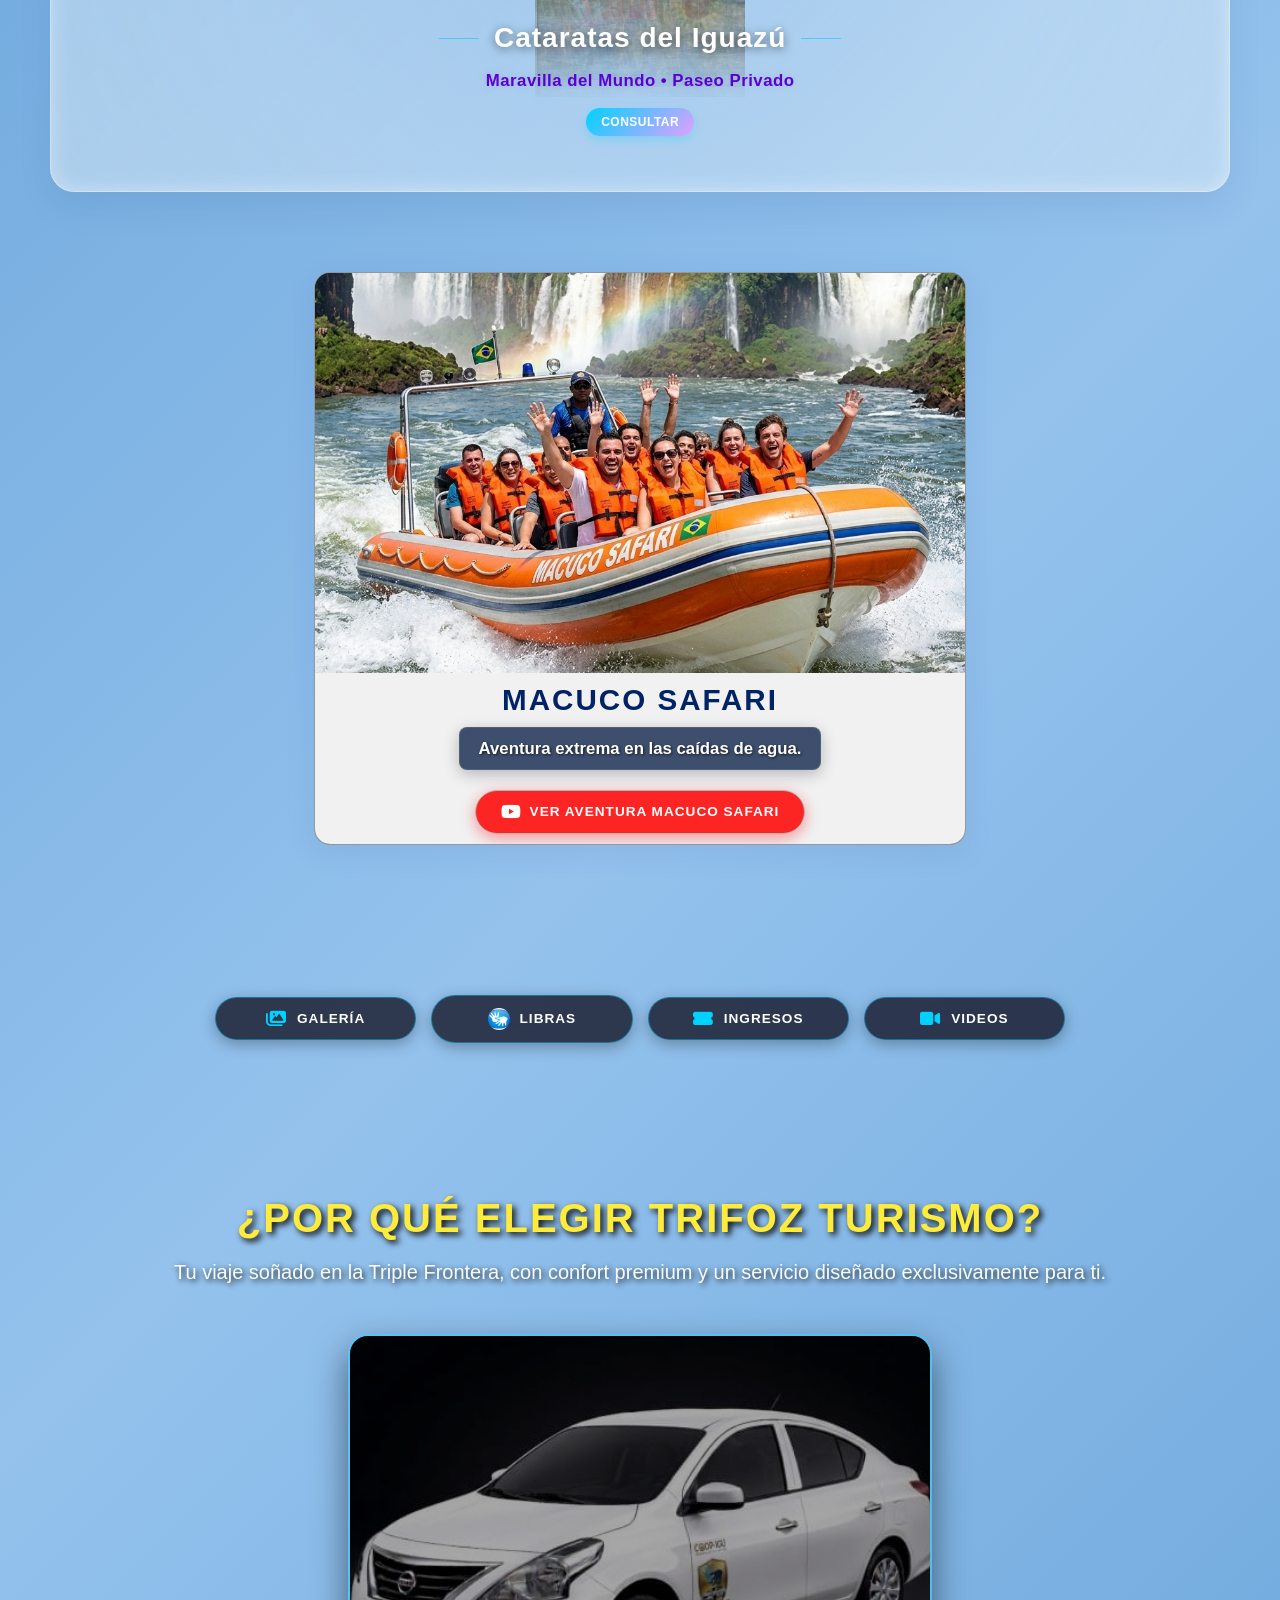
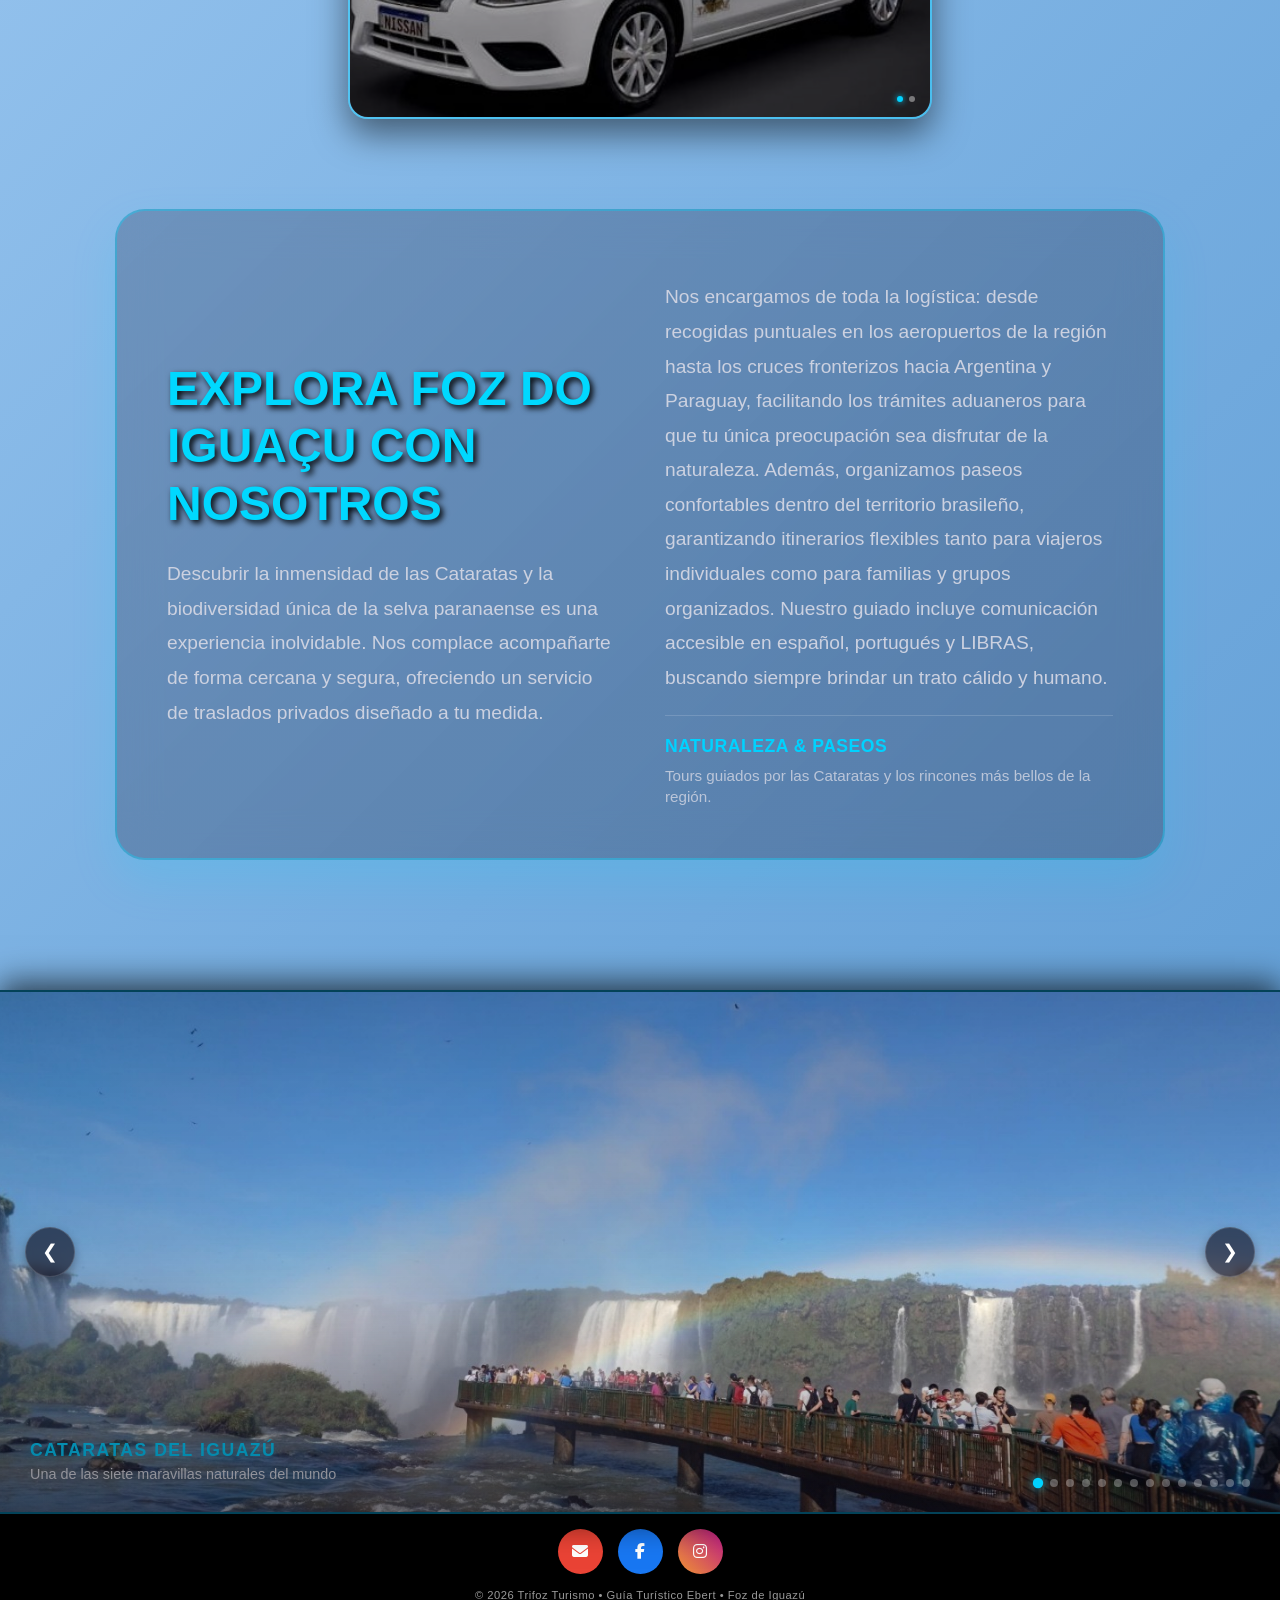
==== commit 1e5ab5d6: "AJUSTANDO de nuevo numro 1 millon de veces6" ====
--- a/index.html
+++ b/index.html
@@ -8,14 +8,14 @@
     <meta http-equiv="Permissions-Policy" content="interest-cohort=()">
     <meta name="viewport" content="width=device-width, initial-scale=1.0, viewport-fit=cover">
 
-    <title>Tours Foz de Iguazú | Traslados & Transfer Privado | Trifoz</title>
+    <title>Transfer Privado en Foz do Iguaçu | Tours, Aeropuerto y Triple Frontera</title>
     <meta name="description"
         content="Tours privados en Foz de Iguazú. Traslados aeropuerto 24/7 y transfer privado Triple Frontera. Guía turístico Ebert, especialista LIBRAS. Reserva ahora.">
     <meta name="keywords"
         content="tours foz de iguazú, traslados foz de iguazú, transfer foz de iguazú, guía turístico foz, transporte privado foz, traslado aeropuerto foz, paseos guiados cataratas, tour cataratas iguazu, guía turístico cataratas, transfer privado brasil, traslado triple frontera, transporte turístico foz, guía LIBRAS foz, tour macuco safari, traslado puerto iguazu, transfer ciudad del este, guía turístico ebert">
     <meta name="robots" content="index, follow, max-image-preview:large, max-snippet:-1, max-video-preview:-1">
     <meta name="author" content="Trifoz Turismo - Guía Turístico Ebert">
-    <link rel="canonical" href="https://trifoz-turismo.com" />
+    <link rel="canonical" href="https://trifoz-turismo.com/" />
     <link rel="icon" href="favicon.ico" type="image/x-icon">
     <link rel="sitemap" type="application/xml" href="/sitemap.xml">
     <meta name="theme-color" content="#74ACDF">
@@ -25,10 +25,10 @@
     <meta http-equiv="X-Content-Type-Options" content="nosniff">
     <meta name="format-detection" content="telephone=yes">
 
-    <link rel="alternate" hreflang="es" href="https://trifoz-turismo.com" />
+    <link rel="alternate" hreflang="es" href="https://trifoz-turismo.com/" />
     <link rel="alternate" hreflang="pt-br" href="https://trifoz-turismo.com/index-pt.html" />
     <link rel="alternate" hreflang="en" href="https://trifoz-turismo.com/index-en.html" />
-    <link rel="alternate" hreflang="x-default" href="https://trifoz-turismo.com" />
+    <link rel="alternate" hreflang="x-default" href="https://trifoz-turismo.com/" />
 
     <meta property="og:type" content="website">
     <meta property="og:site_name" content="Trifoz Turismo">
@@ -40,9 +40,6 @@
     <meta property="og:image:alt" content="Tours y traslados privados en Foz de Iguazú">
     <meta property="og:locale" content="es_AR">
     <meta property="og:locale:alternate" content="pt_BR">
-    <meta property="og:locale:alternate" content="en_US">
-    <meta property="og:image:width" content="1200">
-    <meta property="og:image:height" content="630">
 
     <meta name="twitter:card" content="summary_large_image">
     <meta name="twitter:site" content="@trifozturismo">
@@ -187,9 +184,6 @@
         integrity="sha512-iecdLmaskl7CVkqkXNQ/ZH/XLlvWZOJyj7Yy7tcenmpD1ypASozpmT/E0iPtmFIB46ZmdtAc9eNBvH0H/ZpiBw=="
         crossorigin="anonymous" referrerpolicy="no-referrer">
     <link rel="preconnect" href="https://wa.me">
-    
-    <!-- Mobile Optimization CSS -->
-    <link rel="stylesheet" href="mobile-optimize.css" media="screen">
 
     <style>
         :root {
@@ -278,7 +272,7 @@
         .attractions {
             background: transparent !important;
             position: relative;
-            padding: 90px 20px 80px;
+            padding: 40px 20px 80px;
             text-align: center;
             overflow: hidden;
         }
@@ -490,6 +484,99 @@
             text-shadow: 1px 1px 3px rgba(0, 0, 0, 0.7) !important;
         }
 
+        .btn-libras-premium {
+            display: inline-flex;
+            align-items: center;
+            justify-content: center;
+            gap: 10px;
+            margin-bottom: 45px;
+            padding: 0px 18px;
+            border-radius: 10px;
+            background: linear-gradient(145deg, #ffffff, #f0f4f8) !important;
+            color: #1a2a3a;
+            text-decoration: none;
+            font-weight: 900;
+            border: 1px solid #c2cbd6;
+            box-shadow: 2px 2px 5px rgba(0, 0, 0, 0.1), -2px -2px 5px rgba(255, 255, 255, 0.7);
+            transition: all 0.4s cubic-bezier(0.165, 0.84, 0.44, 1);
+            text-transform: uppercase;
+            position: relative;
+            overflow: hidden;
+        }
+
+        .btn-libras-premium::before {
+            content: "";
+            position: absolute;
+            top: 0;
+            left: -150%;
+            width: 100%;
+            height: 100%;
+            background: linear-gradient(120deg, transparent, rgba(255, 255, 255, 0.6), transparent);
+            animation: metal-shimmer 4s infinite linear;
+            pointer-events: none;
+        }
+
+        @keyframes metal-shimmer {
+            0% {
+                left: -150%;
+            }
+
+            30% {
+                left: 150%;
+            }
+
+            100% {
+                left: 150%;
+            }
+        }
+
+        .btn-libras-premium:hover {
+            transform: scale(1.02) translateY(-3px);
+            background: linear-gradient(145deg, #f0f4f8, #e2eaf0) !important;
+            box-shadow: 3px 4px 8px rgba(0, 0, 0, 0.15), -3px -3px 8px rgba(255, 255, 255, 0.8);
+            color: #002366;
+        }
+
+        .libras-icon-img {
+            width: auto !important;
+            height: 65px !important;
+            mix-blend-mode: multiply;
+            border-radius: 10px 0 0 10px;
+        }
+
+        .libras-text-wrapper {
+            display: flex;
+            flex-direction: column;
+            align-items: center;
+            text-align: center;
+        }
+
+        .libras-pt {
+            font-size: clamp(0.75rem, 1.8vw, 1.1rem);
+            color: #002366;
+            font-weight: 900;
+            line-height: 1.1;
+            margin-bottom: 2px;
+        }
+
+        .libras-en {
+            font-size: clamp(0.5rem, 1.2vw, 0.75rem);
+            color: #4b6584;
+            font-weight: 700;
+            opacity: 0.8;
+        }
+
+        .libras-video-text {
+            font-size: clamp(0.65rem, 1.5vw, 0.95rem);
+            margin-top: 5px;
+            font-weight: 900;
+            color: #cc0000;
+            text-transform: uppercase;
+            display: flex;
+            align-items: center;
+            gap: 5px;
+        }
+
         .grid-attractions,
         .contenedor-catalogo {
             display: flex !important;
@@ -521,17 +608,20 @@
         }
 
         .card {
-            background: rgba(75, 83, 88, 0.95) !important;
+            background: rgba(255, 255, 255, 0.8) !important;
+            /* Ligeras y luminosas */
             border-radius: 15px;
             overflow: hidden;
-            border: 1px solid rgba(255, 255, 255, 0.1) !important;
+            border: 1px solid rgba(255, 255, 255, 0.4) !important;
             transition: transform 0.3s ease, box-shadow 0.3s ease, border-color 0.3s ease !important;
             display: flex;
             flex-direction: column;
-            backdrop-filter: blur(5px);
-            -webkit-backdrop-filter: blur(5px);
+            backdrop-filter: blur(10px);
+            -webkit-backdrop-filter: blur(10px);
             cursor: pointer;
             position: relative;
+            box-shadow: 0 8px 32px rgba(31, 38, 135, 0.08) !important;
+            /* Sombras muy suaves y claras */
             -webkit-tap-highlight-color: transparent;
         }
 
@@ -552,7 +642,8 @@
 
         .card-content {
             padding: 10px 12px !important;
-            background: #1a1f22 !important;
+            background: rgba(255, 255, 255, 0.92) !important;
+            /* Fondo claro */
             display: flex !important;
             flex-direction: column !important;
             justify-content: center !important;
@@ -560,20 +651,23 @@
         }
 
         .card-content h3 {
-            color: var(--amarillo);
+            color: #002366 !important;
+            /* Azul rey para legibilidad excelente */
             margin: 0 0 4px;
             text-transform: uppercase;
             font-size: 1.1rem;
-            text-shadow: 1px 1px 2px rgba(0, 0, 0, 0.5);
+            text-shadow: none !important;
+            /* Quitar sombra oscura */
         }
 
         .card-content p {
-            color: #f0f0f0;
+            color: #333333 !important;
+            /* Texto oscuro */
             font-weight: 500;
         }
 
         .card:hover .card-content h3 {
-            color: var(--azul-electrico);
+            color: var(--azul-electrico) !important;
         }
 
         .video-card {
@@ -736,6 +830,17 @@
         }
 
         @media (max-width: 768px) {
+            .btn-libras-premium {
+                padding: 8px 16px;
+                font-size: 0.78rem;
+                margin-bottom: 20px;
+                width: 95%;
+            }
+
+            .libras-icon-img {
+                height: 60px !important;
+            }
+
             footer {
                 padding: 28px 16px;
             }
@@ -1469,6 +1574,7 @@
                 font-size: 0.75rem;
                 margin-top: 8px;
             }
+
             .extra-card p {
                 padding-bottom: 8px;
             }
@@ -1483,6 +1589,7 @@
             max-width: 1200px;
             margin: 15px auto 40px auto;
             border-radius: 24px;
+            /* Redondea las puntas */
             min-height: 600px;
             display: flex;
             flex-direction: column;
@@ -1490,10 +1597,13 @@
             align-items: center;
             overflow: hidden;
             background: radial-gradient(circle at center, rgba(255, 255, 255, 0.25) 0%, rgba(240, 248, 255, 0.4) 60%, rgba(220, 235, 245, 0.5) 100%);
+            /* Fondo metalizado claro y brillante */
             backdrop-filter: blur(10px);
             -webkit-backdrop-filter: blur(10px);
             border: 1.5px solid rgba(255, 255, 255, 0.45);
+            /* Borde claro brillante */
             box-shadow: inset 0 0 20px rgba(255, 255, 255, 0.4), 0 15px 35px rgba(0, 35, 102, 0.08);
+            /* Sombras sumamente suaves y claras */
             z-index: 5;
             padding: 20px 0 40px 0;
         }
@@ -1506,7 +1616,8 @@
             font-size: clamp(4rem, 12vw, 9rem);
             font-weight: 900;
             text-transform: uppercase;
-            color: rgba(0, 210, 255, 0.04); /* Cian neón ultra-tenue */
+            color: rgba(0, 210, 255, 0.04);
+            /* Cian neón ultra-tenue */
             white-space: nowrap;
             pointer-events: none;
             z-index: 0;
@@ -1521,9 +1632,11 @@
             height: 450px;
             display: flex;
             justify-content: center;
-            align-items: flex-start; /* Alinear arriba para dejar espacio al espejo abajo */
+            align-items: flex-start;
+            /* Alinear arriba para dejar espacio al espejo abajo */
             padding-top: 20px;
-            perspective: 800px; /* Perspectiva ajustada para el quiebre exacto */
+            perspective: 800px;
+            /* Perspectiva ajustada para el quiebre exacto */
             transform-style: preserve-3d;
             z-index: 2;
         }
@@ -1561,13 +1674,11 @@
             display: flex;
             flex-direction: column;
             justify-content: space-between;
-            padding: 0;
-            background-size: cover !important;
-            background-repeat: no-repeat !important;
-            background-position: center center !important;
-            background-color: #0b0d19 !important;
+            padding: clamp(16px, 4vw, 24px) clamp(14px, 3.5vw, 20px);
             border: 2px solid rgba(255, 255, 255, 0.15) !important;
+            /* Borde metálico sutil */
             box-shadow: inset 0 2px 5px rgba(255, 255, 255, 0.1), inset 0 -2px 5px rgba(0, 0, 0, 0.8), 0 10px 25px rgba(0, 0, 0, 0.75) !important;
+            /* Bisel e iluminación metálica */
             color: #fff;
             text-align: left;
             transition: all 0.4s ease;
@@ -1580,6 +1691,7 @@
 
         .card-item-3d.is-active .card-back {
             border-color: #00d2ff !important;
+            /* Borde cian neón metálico */
             box-shadow: inset 0 2px 8px rgba(255, 255, 255, 0.25), inset 0 -2px 8px rgba(0, 210, 255, 0.4), 0 0 30px rgba(0, 210, 255, 0.6), 0 15px 45px rgba(0, 0, 0, 0.7) !important;
         }
 
@@ -1603,7 +1715,8 @@
             font-family: 'Montserrat', sans-serif;
             font-size: clamp(0.9rem, 2.2vw, 1.15rem);
             font-weight: 700;
-            color: #00d2ff; /* Título en cian */
+            color: #00d2ff;
+            /* Título en cian */
             margin: 0;
             text-transform: uppercase;
             letter-spacing: 0.5px;
@@ -1612,7 +1725,8 @@
         .card-tag-back {
             font-family: monospace;
             font-size: clamp(0.55rem, 1.3vw, 0.65rem);
-            color: #ff007f; /* Rosa neón */
+            color: #ff007f;
+            /* Rosa neón */
             border: 1px solid rgba(255, 0, 127, 0.3);
             padding: 2px 6px;
             border-radius: 4px;
@@ -1623,7 +1737,8 @@
         .card-back-desc {
             font-size: clamp(0.7rem, 1.8vw, 0.85rem);
             line-height: 1.4;
-            color: #ccd1e0; /* Texto lavanda muy claro */
+            color: #ccd1e0;
+            /* Texto lavanda muy claro */
             margin: clamp(8px, 2vw, 15px) 0;
             flex-grow: 1;
             overflow-y: auto;
@@ -1634,6 +1749,7 @@
         .card-back-desc::-webkit-scrollbar {
             width: 3px;
         }
+
         .card-back-desc::-webkit-scrollbar-thumb {
             background: rgba(0, 210, 255, 0.2);
             border-radius: 1.5px;
@@ -1650,12 +1766,14 @@
         .console-text {
             font-family: monospace;
             font-size: clamp(0.6rem, 1.5vw, 0.72rem);
-            color: #00f0ff; /* Código cian */
+            color: #00f0ff;
+            /* Código cian */
             opacity: 0.9;
         }
 
         .console-time {
-            color: #ff007f; /* Hora rosa neón */
+            color: #ff007f;
+            /* Hora rosa neón */
             font-weight: bold;
             margin-left: 2px;
         }
@@ -1718,12 +1836,13 @@
             color: #fff;
             margin: 0;
             letter-spacing: 1px;
-            text-shadow: 0 2px 10px rgba(0,0,0,0.5);
+            text-shadow: 0 2px 10px rgba(0, 0, 0, 0.5);
         }
 
         .active-subtitle-3d {
             font-size: clamp(0.85rem, 2vw, 1.05rem);
             color: #5c00d2;
+            /* Púrpura intenso de alta legibilidad */
             margin: 0;
             font-weight: 700;
             letter-spacing: 0.5px;
@@ -1747,7 +1866,8 @@
             width: 50px;
             height: 50px;
             border-radius: 50%;
-            background: rgba(12, 10, 26, 0.85); /* Fondo oscuro cian */
+            background: rgba(12, 10, 26, 0.85);
+            /* Fondo oscuro cian */
             border: 1px solid rgba(0, 210, 255, 0.2);
             color: #00d2ff;
             display: flex;
@@ -1810,50 +1930,122 @@
                 margin: 20px auto;
                 padding: 10px 0 20px 0;
             }
+
             .carousel-viewport-3d {
                 height: 350px;
                 padding-top: 15px;
             }
+
             .nav-btn-container-3d {
                 display: flex;
+                /* Mostrar flechas en móvil */
                 width: 100%;
                 max-width: 100%;
                 top: 35%;
+                /* Centrado con respecto a las tarjetas */
                 transform: translateY(-50%);
                 padding: 0 10px;
                 box-sizing: border-box;
             }
+
             .nav-btn-3d-cf {
                 width: 42px;
                 height: 42px;
                 background: rgba(12, 10, 26, 0.9);
-            }
+                /* Más opaco para mejor visibilidad */
+            }
+
             .nav-btn-3d-cf svg {
                 width: 16px;
                 height: 16px;
             }
+
             .active-info-container {
                 margin-top: 20px;
                 min-height: 70px;
             }
         }
+
         @media (max-width: 480px) {
             .slider-container-3d {
                 min-height: 400px;
             }
+
             .carousel-viewport-3d {
                 height: 290px;
                 padding-top: 10px;
             }
         }
 
-        /* ==========================================================================
-           GALERÍA KEN BURNS (ESTILO VERSIÓN PORTUGUÉS)
-           ========================================================================== */
+        /* BARRA DE BOTONES HORIZONTAL */
+        .horizontal-button-bar {
+            display: flex;
+            justify-content: center;
+            align-items: center;
+            gap: 15px;
+            width: 90%;
+            max-width: 850px;
+            margin: 30px auto 40px auto;
+            flex-wrap: wrap;
+        }
+
+        .btn-horizontal-bar {
+            flex: 1;
+            min-width: 150px;
+            display: inline-flex;
+            align-items: center;
+            justify-content: center;
+            gap: 10px;
+            background: rgba(12, 10, 26, 0.75);
+            backdrop-filter: blur(10px);
+            -webkit-backdrop-filter: blur(10px);
+            border: 1.5px solid rgba(0, 210, 255, 0.4);
+            color: #fff;
+            padding: 12px 24px;
+            border-radius: 30px;
+            font-family: 'Montserrat', sans-serif;
+            font-weight: 700;
+            text-transform: uppercase;
+            font-size: 0.85rem;
+            letter-spacing: 1px;
+            text-decoration: none;
+            box-shadow: 0 4px 15px rgba(0, 0, 0, 0.3);
+            transition: all 0.3s ease;
+            cursor: pointer;
+            outline: none;
+            box-sizing: border-box;
+        }
+
+        .btn-horizontal-bar i {
+            color: #00d2ff;
+            font-size: 1.1rem;
+        }
+
+        .btn-horizontal-bar:hover {
+            background: rgba(0, 210, 255, 0.35);
+            border-color: rgba(224, 160, 255, 0.8);
+            transform: translateY(-3px);
+            box-shadow: 0 6px 20px rgba(0, 210, 255, 0.4);
+        }
+
+        @media (max-width: 580px) {
+            .horizontal-button-bar {
+                flex-direction: column;
+                gap: 12px;
+                width: 95%;
+            }
+
+            .btn-horizontal-bar {
+                width: 100%;
+            }
+        }
+
+        /* Ken Burns Gallery Styles */
         .galeria-franja {
             position: relative;
             width: 100%;
             height: 520px;
+            /* Incrementado para mejor proporción en notebooks/computadoras */
             overflow: hidden;
             background: #050510;
             border-top: 2px solid rgba(0, 210, 255, 0.3);
@@ -2026,7 +2218,8 @@
             }
         }
 
-        /* INFO BOX (ESTILO PORTUGUÉS) */
+
+        /* New Info Box Styles */
         .info-box {
             box-sizing: border-box;
             width: 90%;
@@ -2086,7 +2279,7 @@
             }
         }
 
-        /* ZOOM DE SLIDERS DE VEHÍCULOS */
+        /* Estilos de zoom de los deslizadores de vehículos */
         .car-slide img,
         .car-slide2 img {
             transform: scale(1.02) !important;
@@ -2098,7 +2291,7 @@
             transform: scale(1.08) !important;
         }
 
-        /* BOTÓN LIBRAS CIRCULAR (ESTILO PORTUGUÉS) */
+        /* Botón LIBRAS circular interactivo */
         .libras-round-button {
             display: inline-flex;
             justify-content: center;
@@ -2145,6 +2338,7 @@
 <body>
 
     <div class="header-idioma-container">
+        <span class="label-idioma-fijo">Idioma:</span>
         <div class="lista-idioma-fija">
             <a href="index.html" class="opcion-idioma-fija activo">
                 <img src="https://flagcdn.com/w20/es.png" class="mini-flag" alt="Español"> ES
@@ -2153,7 +2347,7 @@
                 <img src="https://flagcdn.com/w20/br.png" class="mini-flag" alt="Portugués"> PT
             </a>
             <a href="index-en.html" class="opcion-idioma-fija">
-                <img src="https://flagcdn.com/w20/gb.png" class="mini-flag" alt="Inglés"> EN
+                <img src="https://flagcdn.com/w20/us.png" class="mini-flag" alt="English"> EN
             </a>
         </div>
     </div>
@@ -2163,17 +2357,16 @@
             width="1920" height="1080">
         <div class="fire-wrapper" aria-hidden="true">
             <div class="hero-container">
-                <h1 class="titulo-metalico" style="margin:0; line-height:1.1; font-size: clamp(1.425rem, 4.125vw, 2.025rem);">
-                    Tours Privados y Traslados en Foz de Iguazú
+                <h1 class="titulo-metalico" style="margin:0; line-height:1.1; font-size: clamp(1.9rem, 5.5vw, 2.7rem);">
+                    Trifoz Turismo
                 </h1>
-                <h2 class="subtitulo-amarillo"
-                    style="margin:10px 0 0 0; line-height:1.1; font-size: clamp(1.425rem, 4.125vw, 2.025rem); font-family: 'Montserrat', sans-serif; font-weight: 700; letter-spacing: 1px;">
-                    Trifoz Turismo
+                <h2 class="subtitulo-amarillo" style="margin:10px 0 0 0; font-size: clamp(0.9rem, 2.2vw, 1.15rem);">
+                    Tours &amp; Traslados Privados en la Triple Frontera
                 </h2>
-                <h4 style="margin:12px 0 20px; font-size: clamp(0.85rem, 2vw, 1.1rem); color:#fff; opacity:0.9;">
+                <h3 style="margin:12px 0 20px; font-size: clamp(0.85rem, 2vw, 1.1rem); color:#fff; opacity:0.9;">
                     Especialistas en LIBRAS • Español • Portugués<br>
-                    Incluye tours guiados con guías certificados
-                </h4>
+                    Incluye paseos guiados con guías certificados
+                </h3>
             </div>
         </div>
 
@@ -2348,90 +2541,95 @@
         </button>
     </div>
 
+
+
     <section class="attractions">
         <div style="display: flex; flex-direction: column; align-items: center; margin-bottom: 15px; gap: 6px;">
-            <a href="https://www.youtube.com/shorts/Ulz_WJArmqA" target="_blank" rel="noopener noreferrer" class="libras-round-button" aria-label="Vídeo LIBRAS">
-                <img loading="lazy" src="images/una.jpeg" alt="LIBRAS" class="libras-btn-img">
+            <a href="https://www.youtube.com/shorts/Ulz_WJArmqA" target="_blank" rel="noopener noreferrer"
+                class="libras-round-button" aria-label="Video LIBRAS">
+                <img src="images/una.jpeg" alt="LIBRAS" class="libras-btn-img">
             </a>
-            <span style="font-family: 'Montserrat', sans-serif; font-size: 0.72rem; font-weight: 700; text-transform: uppercase; color: #ffd700; letter-spacing: 1.5px; text-shadow: 0 2px 4px rgba(0,0,0,0.6);">Convite</span>
+            <span
+                style="font-family: 'Montserrat', sans-serif; font-size: 0.72rem; font-weight: 700; text-transform: uppercase; color: #ffd700; letter-spacing: 1.5px; text-shadow: 0 2px 4px rgba(0,0,0,0.6);">Invitación</span>
         </div>
-
-        <div style="text-align: center; margin-bottom: 40px; padding: 0 20px;">
+        <div style="text-align: center; margin-bottom: 15px; padding: 0 20px;">
             <h2 class="subtitulo-amarillo" style="font-size: clamp(1.4rem, 6vw, 2.2rem); margin-bottom: 5px;">
-                Atracciones y Traslados Imperdibles en Foz de Iguazú
+                Atracciones Imperdibles en Foz de Iguazú
             </h2>
         </div>
-
-        <!-- CARRUSEL 3D COVERFLOW EXCLUSIVO (ESTILO GOOGLE DESIGN) -->
         <div class="slider-container-3d">
             <!-- Texto gigante en el fondo -->
             <div class="bg-text-back">CATARATAS</div>
-            
+
             <!-- Controles laterales flotantes -->
             <div class="nav-btn-container-3d">
                 <button class="nav-btn-3d-cf" id="prevBtn3D" aria-label="Anterior">
-                    <svg viewBox="0 0 24 24"><path d="M15.41 7.41L14 6l-6 6 6 6 1.41-1.41L10.83 12z"/></svg>
+                    <svg viewBox="0 0 24 24">
+                        <path d="M15.41 7.41L14 6l-6 6 6 6 1.41-1.41L10.83 12z" />
+                    </svg>
                 </button>
                 <button class="nav-btn-3d-cf" id="nextBtn3D" aria-label="Siguiente">
-                    <svg viewBox="0 0 24 24"><path d="M10 6L8.59 7.41 13.17 12l-4.58 4.59L10 18l6-6z"/></svg>
+                    <svg viewBox="0 0 24 24">
+                        <path d="M10 6L8.59 7.41 13.17 12l-4.58 4.59L10 18l6-6z" />
+                    </svg>
                 </button>
             </div>
 
             <!-- Viewport 3D -->
             <div class="carousel-viewport-3d">
                 <div class="carousel-3d-wrapper" id="carousel">
-                    
-                    <!-- Tarjeta 0: Cataratas del Iguazú -->
+
                     <div class="card-item-3d" data-index="0">
-                        <div class="card-back" style="background-image: url('images/cataratas_mejorada_opt.webp');">
+                        <div class="card-back"
+                            style="background: url('images/cataratas mejorada.jpg') no-repeat center center / cover; padding: 0;">
                         </div>
                     </div>
 
-                    <!-- Tarjeta 1: Macuco Safari -->
                     <div class="card-item-3d" data-index="1">
-                        <div class="card-back" style="background-image: url('images/macuco_safari_hd esta es.webp');">
+                        <div class="card-back"
+                            style="background: url('images/macuco_safari_real.jpg') no-repeat center center / cover; padding: 0;">
                         </div>
                     </div>
 
-                    <!-- Tarjeta 2: Templo Budista -->
                     <div class="card-item-3d" data-index="2">
-                        <div class="card-back" style="background-image: url('images/buda.jpeg');">
+                        <div class="card-back"
+                            style="background: url('images/buda.jpeg') no-repeat center center / cover; padding: 0;">
                         </div>
                     </div>
 
-                    <!-- Tarjeta 3: Premium Hotel (Duty Free Shop) -->
                     <div class="card-item-3d" data-index="3">
-                        <div class="card-back" style="background-image: url('images/dutty esta es.webp');">
+                        <div class="card-back"
+                            style="background: url('images/dutty.jpeg') no-repeat center center / cover; padding: 0;">
                         </div>
                     </div>
 
-                    <!-- Tarjeta 4: Familia Tour (Kattamaram II) -->
                     <div class="card-item-3d" data-index="4">
-                        <div class="card-back" style="background-image: url('images/kattamaram_2_opt.webp');">
+                        <div class="card-back"
+                            style="background: url('images/Kattamaram (2).jpeg') no-repeat center center / cover; padding: 0;">
                         </div>
                     </div>
 
-                    <!-- Tarjeta 5: Puerto de Iguazú (Duty Free Shop) -->
                     <div class="card-item-3d" data-index="5">
-                        <div class="card-back" style="background-image: url('images/dutty esta es.webp');">
+                        <div class="card-back"
+                            style="background: url('images/dutty.jpeg') no-repeat center center / cover; padding: 0;">
                         </div>
                     </div>
 
-                    <!-- Tarjeta 6: Ciudad del Este (Gastronomía China) -->
                     <div class="card-item-3d" data-index="6">
-                        <div class="card-back" style="background-image: url('images/china.webp');">
+                        <div class="card-back"
+                            style="background: url('images/china 1.png') no-repeat center center / cover; padding: 0;">
                         </div>
                     </div>
 
-                    <!-- Tarjeta 7: Marco 3 Fronteras -->
                     <div class="card-item-3d" data-index="7">
-                        <div class="card-back" style="background-image: url('images/marco_real.jpg');">
+                        <div class="card-back"
+                            style="background: url('images/marco_real.jpg') no-repeat center center / cover; padding: 0;">
                         </div>
                     </div>
 
-                    <!-- Tarjeta 8: Parque de las Aves -->
                     <div class="card-item-3d" data-index="8">
-                        <div class="card-back" style="background-image: url('images/pda.webp');">
+                        <div class="card-back"
+                            style="background: url('images/pda.png') no-repeat center center / cover; padding: 0;">
                         </div>
                     </div>
 
@@ -2458,45 +2656,130 @@
             </div>
         </div>
 
+        <div class="contenedor-catalogo"
+            style="display: flex; justify-content: center; align-items: center; padding: 40px 15px; width: 100%;">
+            <div class="video-card card"
+                style="max-width: 650px; width: 100%; margin: 0 auto; box-shadow: 0 15px 35px rgba(0, 35, 102, 0.1); background: rgba(255, 255, 255, 0.85); border-radius: 16px; border: 1.5px solid rgba(255, 255, 255, 0.4); overflow: hidden; display: flex; flex-direction: column;">
+                <div class="card-image" style="width: 100%; overflow: hidden;">
+                    <img src="images/macuco_safari_real.jpg" alt="Macuco Safari" width="800" height="500"
+                        style="width: 100%; height: auto; display: block; transition: transform 0.5s;"
+                        onmouseover="this.style.transform='scale(1.03)'" onmouseout="this.style.transform='scale(1)'">
+                </div>
+                <div class="card-content"
+                    style="display: flex; flex-direction: column; align-items: center; justify-content: center; padding: 35px 25px; gap: 20px; text-align: center; background: rgba(255, 255, 255, 0.95);">
+                    <div style="text-align: center;">
+                        <h3
+                            style="font-family: 'Montserrat', sans-serif; font-weight: 900; letter-spacing: 2px; font-size: clamp(1.4rem, 4vw, 1.85rem); margin: 0 0 10px 0; color: #002366; text-transform: uppercase;">
+                            MACUCO SAFARI</h3>
+                        <p
+                            style="color: #333333; font-size: clamp(0.9rem, 2vw, 1.05rem); margin: 0; line-height: 1.5; max-width: 600px;">
+                            Aventura extrema en las caídas de agua.</p>
+                    </div>
+                    <a href="https://youtu.be/1dUpxFeU_u4?si=1p_wqlZU0Bks6DNa" target="_blank" rel="noopener noreferrer"
+                        class="btn-video-elegant"
+                        style="text-decoration: none; display: inline-flex; align-items: center; gap: 8px; font-family: 'Montserrat', sans-serif; font-weight: 700; text-transform: uppercase; font-size: 0.85rem; letter-spacing: 1px; color: #fff; background: rgba(255, 0, 0, 0.85); padding: 12px 25px; border-radius: 30px; box-shadow: 0 4px 15px rgba(255,0,0,0.4); transition: all 0.3s;"
+                        onmouseover="this.style.background='#ff0000'; this.style.transform='translateY(-2px)';"
+                        onmouseout="this.style.background='rgba(255, 0, 0, 0.85)'; this.style.transform='translateY(0)';">
+                        <i class="fab fa-youtube" style="color: #fff; font-size: 1.1rem;"></i> Ver Aventura Macuco
+                        Safari
+                    </a>
+                </div>
+            </div>
+        </div>
     </section>
 
-    <!-- SECCIÓN: Por que escolher a Trifoz Turismo? -->
-    <section class="informacion-turismo" style="max-width: 1200px; padding: 80px 20px; margin: 0 auto; text-align: center;">
-        <h2 style="color: var(--amarillo); font-size: clamp(1.8rem, 5vw, 2.5rem); text-transform: uppercase; font-family: 'Oswald', sans-serif; letter-spacing: 2px; text-shadow: 2px 2px 5px rgba(0,0,0,0.8); margin-bottom: 10px;">Por que escolher a Trifoz Turismo?</h2>
-        <p class="subtitulo-info" style="color: #fff; font-size: clamp(1rem, 2.5vw, 1.25rem); font-weight: 500; opacity: 0.95; margin-bottom: 50px; text-shadow: 1px 1px 3px rgba(0,0,0,0.8);">Sua viagem dos sonhos na Tríplice Fronteira, com conforto premium e serviço personalizado sob medida.</p>
-
-        <div class="info-content-wrapper" style="display: flex; flex-direction: column; gap: 40px; align-items: center; width: 100%;">
-            <div class="info-side-image" style="width: 95%; max-width: 580px; aspect-ratio: 1.52; height: auto; position: relative; border-radius: 20px; overflow: hidden; box-shadow: 0 15px 35px rgba(0, 0, 0, 0.5); border: 2px solid rgba(0, 210, 255, 0.4); transition: all 0.4s ease; margin: 0 auto;">
+
+    </div>
+
+    <!-- Barra de botones horizontal -->
+    <div class="horizontal-button-bar">
+        <a href="#galeria" class="btn-horizontal-bar" aria-label="Galería de Fotos">
+            <i class="fas fa-images"></i>
+            <span>Galería</span>
+        </a>
+        <a href="https://www.youtube.com/shorts/Ulz_WJArmqA" target="_blank" rel="noopener noreferrer"
+            class="btn-horizontal-bar" aria-label="Atendemos en LIBRAS">
+            <img src="images/libras_hd.png" alt="LIBRAS"
+                style="width: 22px; height: 22px; border-radius: 50%; object-fit: cover; vertical-align: middle;">
+            <span>LIBRAS</span>
+        </a>
+        <button class="btn-horizontal-bar" id="btn-ingresos" aria-label="Compra de Ingresos">
+            <i class="fas fa-ticket-alt"></i>
+            <span>Ingresos</span>
+        </button>
+        <button class="btn-horizontal-bar" id="btn-videos" aria-label="Videos de Trifoz">
+            <i class="fas fa-video"></i>
+            <span>Videos</span>
+        </button>
+    </div>
+
+    <section class="informacion-turismo"
+        style="max-width: 1200px; padding: 80px 20px; margin: 0 auto; text-align: center;">
+        <h2
+            style="color: var(--amarillo); font-size: clamp(1.8rem, 5vw, 2.5rem); text-transform: uppercase; font-family: 'Oswald', sans-serif; letter-spacing: 2px; text-shadow: 2px 2px 5px rgba(0,0,0,0.8); margin-bottom: 10px;">
+            ¿Por qué elegir Trifoz Turismo?</h2>
+        <p class="subtitulo-info"
+            style="color: #fff; font-size: clamp(1rem, 2.5vw, 1.25rem); font-weight: 500; opacity: 0.95; margin-bottom: 50px; text-shadow: 1px 1px 3px rgba(0,0,0,0.8);">
+            Tu viaje soñado en la Triple Frontera, con confort premium y un servicio diseñado exclusivamente para ti.
+        </p>
+
+        <div class="info-content-wrapper"
+            style="display: flex; flex-direction: column; gap: 40px; align-items: center; width: 100%;">
+            <div class="info-side-image"
+                onmouseover="this.style.borderColor='rgba(224, 160, 255, 0.8)'; this.style.transform='translateY(-5px)';"
+                onmouseout="this.style.borderColor='rgba(0, 210, 255, 0.4)'; this.style.transform='translateY(0)';"
+                style="width: 95%; max-width: 580px; aspect-ratio: 1.52; height: auto; position: relative; border-radius: 20px; overflow: hidden; box-shadow: 0 15px 35px rgba(0,0,0,0.5); border: 2px solid rgba(0, 210, 255, 0.4); transition: all 0.4s ease; margin: 0 auto;">
                 <div class="car-slides" style="width: 100%; height: 100%; position: relative;">
-                    <div class="car-slide active" style="position: absolute; inset: 0; opacity: 1; transition: opacity 1.2s ease-in-out; z-index: 1;">
-                        <img loading="lazy" src="images/1.1.jpeg" alt="Vehículo premium Trifoz" style="width: 100%; height: 100%; object-fit: cover; transform: scale(1.02); transition: transform 5s ease-out;">
-                        <div style="position: absolute; inset: 0; background: rgba(0, 0, 0, 0.35); z-index: 2; pointer-events: none;"></div>
+                    <div class="car-slide active"
+                        style="position: absolute; inset: 0; opacity: 1; transition: opacity 1.2s ease-in-out; z-index: 1;">
+                        <img src="images/1.1.jpeg" alt="Vehículo premium Trifoz"
+                            style="width: 100%; height: 100%; object-fit: cover; transform: scale(1.02); transition: transform 5s ease-out;">
+                        <div
+                            style="position: absolute; inset: 0; background: rgba(0, 0, 0, 0.35); z-index: 2; pointer-events: none;">
+                        </div>
                     </div>
-                    <div class="car-slide" style="position: absolute; inset: 0; opacity: 0; transition: opacity 1.2s ease-in-out; z-index: 1;">
-                        <img loading="lazy" src="images/car2 - copia.jpeg" alt="Vehículo premium Trifoz" style="width: 100%; height: 100%; object-fit: cover; transform: scale(1.02); transition: transform 5s ease-out;">
-                        <div style="position: absolute; inset: 0; background: rgba(0, 0, 0, 0.35); z-index: 2; pointer-events: none;"></div>
+                    <div class="car-slide"
+                        style="position: absolute; inset: 0; opacity: 0; transition: opacity 1.2s ease-in-out; z-index: 1;">
+                        <img src="images/car2 - copia.jpeg" alt="Vehículo premium Trifoz"
+                            style="width: 100%; height: 100%; object-fit: cover; transform: scale(1.02); transition: transform 5s ease-out;">
+                        <div
+                            style="position: absolute; inset: 0; background: rgba(0, 0, 0, 0.35); z-index: 2; pointer-events: none;">
+                        </div>
                     </div>
                 </div>
                 <div style="position: absolute; bottom: 15px; right: 15px; z-index: 5; display: flex; gap: 6px;">
-                    <span class="car-dot active" style="width: 6px; height: 6px; border-radius: 50%; background: #00d2ff; box-shadow: 0 0 6px #00d2ff; cursor: pointer;"></span>
-                    <span class="car-dot" style="width: 6px; height: 6px; border-radius: 50%; background: rgba(255,255,255,0.4); cursor: pointer;"></span>
+                    <span class="car-dot active"
+                        style="width: 6px; height: 6px; border-radius: 50%; background: #00d2ff; box-shadow: 0 0 6px #00d2ff; cursor: pointer;"></span>
+                    <span class="car-dot"
+                        style="width: 6px; height: 6px; border-radius: 50%; background: rgba(255,255,255,0.4); cursor: pointer;"></span>
                 </div>
             </div>
 
             <div class="info-box">
                 <div class="columna">
-                    <h3>EXPLORE FOZ DO IGUAÇU CONOSCO</h3>
+                    <h2>EXPLORA FOZ DO IGUAÇU CON NOSOTROS</h2>
                     <p>
-                        Descobrir a imensidão das Cataratas e a biodiversidade única da mata atlântica é uma experiência inesquecível. Temos o prazer de acompanhar você de forma próxima e segura, oferecendo um serviço de traslados privados sob medida.
+                        Descubrir la inmensidad de las Cataratas y la biodiversidad única de la selva paranaense es una
+                        experiencia inolvidable. Nos complace acompañarte de forma cercana y segura, ofreciendo un
+                        servicio de traslados privados diseñado a tu medida.
                     </p>
                 </div>
                 <div class="columna">
                     <p>
-                        Cuidamos de toda a logística: desde buscas pontuais nos aeroportos da região até as travessias de fronteira para a Argentina e Paraguai, facilitando os trâmites aduaneiros para que sua única preocupação seja desfrutar da natureza. Além disso, organizamos passeios confortáveis em território brasileiro, garantindo roteiros flexíveis para viajantes individuais, famílias ou grupos organizados. Nosso guiamento inclui comunicação acessível em espanhol, português e LIBRAS, buscando sempre oferecer um atendimento acolhedor e humano.
+                        Nos encargamos de toda la logística: desde recogidas puntuales en los aeropuertos de la región
+                        hasta los cruces fronterizos hacia Argentina y Paraguay, facilitando los trámites aduaneros para
+                        que tu única preocupación sea disfrutar de la naturaleza. Además, organizamos paseos
+                        confortables dentro del territorio brasileño, garantizando itinerarios flexibles tanto para
+                        viajeros individuales como para familias y grupos organizados. Nuestro guiado incluye
+                        comunicación accesible en español, portugués y LIBRAS, buscando siempre brindar un trato cálido
+                        y humano.
                     </p>
                     <div style="border-top: 1px solid rgba(255, 255, 255, 0.15); padding-top: 20px; margin-top: 20px;">
-                        <h4 style="color: #00d2ff; font-family: 'Montserrat', sans-serif; font-weight: 800; font-size: 1.1rem; margin: 0 0 8px 0; text-transform: uppercase; letter-spacing: 0.5px;">Natureza &amp; Passeios</h4>
-                        <p style="font-size: 0.95rem; opacity: 0.85; margin: 0; line-height: 1.4;">Passeios guiados pelas Cataratas e os locais mais belos da região.</p>
+                        <h3
+                            style="color: #00d2ff; font-family: 'Montserrat', sans-serif; font-weight: 800; font-size: 1.1rem; margin: 0 0 8px 0; text-transform: uppercase; letter-spacing: 0.5px;">
+                            Naturaleza &amp; Paseos</h3>
+                        <p style="font-size: 0.95rem; opacity: 0.85; margin: 0; line-height: 1.4;">Tours guiados por las
+                            Cataratas y los rincones más bellos de la región.</p>
                     </div>
                 </div>
             </div>
@@ -2508,107 +2791,107 @@
         <div class="galeria-overlay"></div>
         <div class="galeria-slides-container" style="width: 100%; height: 100%; position: relative;">
             <div class="galeria-slide active">
-                <img loading="lazy" src="images/cataratas.jpg" alt="Cataratas do Iguaçu" class="galeria-img">
+                <img src="images/cataratas.jpg" alt="Cataratas del Iguazú" class="galeria-img">
                 <div class="galeria-content">
-                    <span class="galeria-title">Cataratas do Iguaçu</span>
-                    <span class="galeria-subtitle">Uma das sete maravilhas naturais do mundo</span>
+                    <span class="galeria-title">Cataratas del Iguazú</span>
+                    <span class="galeria-subtitle">Una de las siete maravillas naturales del mundo</span>
                 </div>
             </div>
             <div class="galeria-slide">
-                <img loading="lazy" src="images/aeroporto esta.webp" alt="Translados ao Aeropuerto" class="galeria-img">
+                <img src="images/aeroporto.jpg" alt="Traslados al Aeropuerto" class="galeria-img">
                 <div class="galeria-content">
-                    <span class="galeria-title">Translados ao Aeropuerto</span>
-                    <span class="galeria-subtitle">Pontualidade e conforto 24/7 na Tríplice Fronteira</span>
+                    <span class="galeria-title">Traslados al Aeropuerto</span>
+                    <span class="galeria-subtitle">Puntualidad y confort 24/7 en la Triple Frontera</span>
                 </div>
             </div>
             <div class="galeria-slide">
-                <img loading="lazy" src="images/templo_budista.webp" alt="Templo Budista Chen Tien" class="galeria-img">
+                <img src="images/templo budista 1.png" alt="Templo Budista Chen Tien" class="galeria-img">
                 <div class="galeria-content">
                     <span class="galeria-title">Templo Budista Chen Tien</span>
-                    <span class="galeria-subtitle">Paz, meditação e espetaculares esculturas em Foz</span>
+                    <span class="galeria-subtitle">Paz, meditación y espectaculares esculturas en Foz</span>
                 </div>
             </div>
             <div class="galeria-slide">
-                <img loading="lazy" src="images/mezquita 1.png" alt="Mesquita Omar Ibn Al-Khattab" class="galeria-img"
+                <img src="images/mezquita 1.png" alt="Mezquita Omar Ibn Al-Khattab" class="galeria-img"
                     style="object-fit: contain; background-color: #050510;">
                 <div class="galeria-content">
-                    <span class="galeria-title">Mesquita Omar Ibn Al-Khattab</span>
-                    <span class="galeria-subtitle">Arquitetura islâmica e riqueza cultural no coração de Foz</span>
+                    <span class="galeria-title">Mezquita Omar Ibn Al-Khattab</span>
+                    <span class="galeria-subtitle">Arquitectura islámica y riqueza cultural en el corazón de Foz</span>
                 </div>
             </div>
             <div class="galeria-slide">
-                <img loading="lazy" src="images/cataratas_panorama.webp" alt="Vistas Panorâmicas" class="galeria-img">
+                <img src="images/cataratas_panorama.png" alt="Vistas Panorámicas" class="galeria-img">
                 <div class="galeria-content">
-                    <span class="galeria-title">Vistas Panorâmicas</span>
-                    <span class="galeria-subtitle">Paisagens únicas e inesquecíveis da mata</span>
+                    <span class="galeria-title">Vistas Panorámicas</span>
+                    <span class="galeria-subtitle">Paisajes únicos e inolvidables de la selva</span>
                 </div>
             </div>
             <div class="galeria-slide">
-                <img loading="lazy" src="images/china.webp" alt="Cultura e Sabores" class="galeria-img">
+                <img src="images/china 1.png" alt="Cultura y Sabores" class="galeria-img">
                 <div class="galeria-content">
-                    <span class="galeria-title">Cultura e Sabores</span>
-                    <span class="galeria-subtitle">Experiências gastronômicas e multiculturais locais</span>
+                    <span class="galeria-title">Cultura y Sabores</span>
+                    <span class="galeria-subtitle">Experiencias gastronómicas y multiculturales locales</span>
                 </div>
             </div>
             <div class="galeria-slide">
-                <img loading="lazy" src="images/dutty esta es.webp" alt="Duty Free Shop" class="galeria-img">
+                <img src="images/dutty.jpeg" alt="Duty Free Shop" class="galeria-img">
                 <div class="galeria-content">
                     <span class="galeria-title">Duty Free Shop</span>
-                    <span class="galeria-subtitle">Compras internacionais exclusivas livre de impostos</span>
+                    <span class="galeria-subtitle">Compras internacionales exclusivas libre de impuestos</span>
                 </div>
             </div>
             <div class="galeria-slide">
-                <img loading="lazy" src="images/feirinha argentina esta es.webp" alt="Feirinha de Puerto Iguazú" class="galeria-img">
+                <img src="images/feirinha argentina.jpeg" alt="Feirinha de Puerto Iguazú" class="galeria-img">
                 <div class="galeria-content">
                     <span class="galeria-title">Feirinha de Puerto Iguazú</span>
-                    <span class="galeria-subtitle">Sabores locais, azeitonas e queijos tradicionais</span>
+                    <span class="galeria-subtitle">Sabores locales, olivas y quesos tradicionales</span>
                 </div>
             </div>
             <div class="galeria-slide">
-                <img loading="lazy" src="images/kattamaram_2_opt.webp" alt="Passeio de Kattamaram" class="galeria-img">
+                <img src="images/Kattamaram (2).jpeg" alt="Paseo en Kattamaram" class="galeria-img">
                 <div class="galeria-content">
-                    <span class="galeria-title">Passeio de Kattamaram</span>
-                    <span class="galeria-subtitle">Navegação inesquecível no encontro dos rios</span>
+                    <span class="galeria-title">Paseo en Kattamaram</span>
+                    <span class="galeria-subtitle">Navegación inolvidable en el encuentro de los ríos</span>
                 </div>
             </div>
             <div class="galeria-slide">
-                <img loading="lazy" src="images/museo de cera esta es.webp" alt="Dreamland Museu de Cera" class="galeria-img">
+                <img src="images/museo de cera.png" alt="Dreamland Museo de Cera" class="galeria-img">
                 <div class="galeria-content">
-                    <span class="galeria-title">Dreamland Museu de Cera</span>
-                    <span class="galeria-subtitle">Diversão para toda a família con réplicas perfeita</span>
+                    <span class="galeria-title">Dreamland Museo de Cera</span>
+                    <span class="galeria-subtitle">Diversión para toda la familia con réplicas perfectas</span>
                 </div>
             </div>
             <div class="galeria-slide">
-                <img loading="lazy" src="images/pda.webp" alt="Parque das Aves" class="galeria-img">
+                <img src="images/pda.png" alt="Parque de las Aves" class="galeria-img">
                 <div class="galeria-content">
-                    <span class="galeria-title">Parque das Aves</span>
-                    <span class="galeria-subtitle">Contato direto com a fauna e aves resgatadas</span>
+                    <span class="galeria-title">Parque de las Aves</span>
+                    <span class="galeria-subtitle">Contacto directo con la fauna y aves rescatadas</span>
                 </div>
             </div>
             <div class="galeria-slide">
-                <img loading="lazy" src="images/usina hidrelectrica esta si.webp" alt="Itaipu Binacional" class="galeria-img">
+                <img src="images/usina hidrelectrica.jpeg" alt="Itaipú Binacional" class="galeria-img">
                 <div class="galeria-content">
-                    <span class="galeria-title">Itaipu Binacional</span>
-                    <span class="galeria-subtitle">Uma das maiores obras de engenharia do planeta</span>
+                    <span class="galeria-title">Itaipú Binacional</span>
+                    <span class="galeria-subtitle">Una de las mayores obras de ingeniería del planeta</span>
                 </div>
             </div>
             <div class="galeria-slide">
-                <img loading="lazy" src="images/wonder park.webp" alt="Wonder Park Show" class="galeria-img">
+                <img src="images/wonder_park_v2.jpg" alt="Wonder Park Show" class="galeria-img">
                 <div class="galeria-content">
                     <span class="galeria-title">Wonder Park Show</span>
-                    <span class="galeria-subtitle">Espetáculos de luzes e atrações interativas</span>
+                    <span class="galeria-subtitle">Espectáculos de luces y atracciones interactivas</span>
                 </div>
             </div>
             <div class="galeria-slide">
-                <img loading="lazy" src="images/yup star.jpeg" alt="Yup Star Foz" class="galeria-img">
+                <img src="images/yup star.jpeg" alt="Yup Star Foz" class="galeria-img">
                 <div class="galeria-content">
                     <span class="galeria-title">Yup Star Foz</span>
-                    <span class="galeria-subtitle">Uma das maiores rodas-gigantes de toda a América Latina</span>
+                    <span class="galeria-subtitle">Una de las ruedas de la fortuna más grandes de América Latina</span>
                 </div>
             </div>
         </div>
         <button class="galeria-nav-btn prev" aria-label="Anterior">&#x276E;</button>
-        <button class="galeria-nav-btn next" aria-label="Seguinte">&#x276F;</button>
+        <button class="galeria-nav-btn next" aria-label="Siguiente">&#x276F;</button>
         <div class="galeria-dots">
             <span class="galeria-dot active" data-index="0"></span>
             <span class="galeria-dot" data-index="1"></span>
@@ -2818,7 +3101,7 @@
             const cards3D = document.querySelectorAll('.card-item-3d');
             const dotsContainer = document.getElementById('dotsContainer3D');
             const numCards3D = cards3D.length;
-            
+
             let currentIndex = 4; // Iniciar al centro (quinta tarjeta de nueve)
             let autoplayTimeout3D = null;
             let lastActiveIndex = -1;
@@ -2826,15 +3109,15 @@
 
             // Datos de los destinos para las transiciones de texto
             const destinations = [
-                { title: "Cataratas del Iguazú", subtitle: "Maravilla del Mundo • Paseo Privado", bgTitle: "CATARATAS" },
-                { title: "Aventura Extrema", subtitle: "Macuco Safari • Adrenalina en Bote", bgTitle: "AVENTURA" },
-                { title: "City Tour Foz", subtitle: "Tres Fronteras • Cultura y Templos", bgTitle: "CITY TOUR" },
-                { title: "Hotelería Premium", subtitle: "Resorts de Lujo • Traslados Confort", bgTitle: "HOTEL" },
-                { title: "Paquetes Familiares", subtitle: "Diversión y Confort para Todos", bgTitle: "FAMILIA" },
-                { title: "Puerto de Iguazú", subtitle: "Gastronomía, Vinos y Noche Argentina", bgTitle: "ARGENTINA" },
-                { title: "Ciudad del Este", subtitle: "El Paraíso de las Compras en Paraguay", bgTitle: "COMPRAS" },
-                { title: "Tour Paraguay", subtitle: "Itaipú Binacional y Hito Fronterizo", bgTitle: "PARAGUAY" },
-                { title: "Parque de las Aves", subtitle: "Contacto Directo con la Fauna de la Selva", bgTitle: "AVES" }
+                { title: "Cataratas del Iguazú", subtitle: "Siente la fuerza de las Siete Maravillas Naturales en un recorrido privado y exclusivo en la selva.", bgTitle: "CATARATAS", dest: "Cataratas del Iguazú (Argentina)" },
+                { title: "Macuco Safari", subtitle: "Navegación extrema en bote bimotor hasta el corazón de las caídas de agua. Emoción y adrenalina pura.", bgTitle: "AVENTURA", dest: "Macuco Safari" },
+                { title: "City Tour Foz", subtitle: "Descubre la diversidad de la Triple Frontera: el Templo Budista, la Mezquita y el Hito de las 3 Fronteras.", bgTitle: "CITY TOUR", dest: "Hito de las 3 Fronteras" },
+                { title: "Premium Hotel", subtitle: "Traslados exclusivos a los mejores resorts, hoteles y paseos de compras libres de impuestos (Duty Free).", bgTitle: "HOTEL", dest: "Traslado para Hoteles" },
+                { title: "Familia Tour", subtitle: "Navegación familiar premium y confortable. Disfruta del atardecer donde se unen los ríos Paraná e Iguazú.", bgTitle: "FAMILIA", dest: "Kattamaram II" },
+                { title: "Puerto de Iguazú", subtitle: "Cruza la frontera y disfruta de la mejor gastronomía argentina: parrilladas, vinos selectos y compras.", bgTitle: "ARGENTINA", dest: "Paseo Puerto Iguazú" },
+                { title: "Ciudad del Este", subtitle: "Tu guía de compras seguro en Paraguay. Encuentra tecnología, perfumes y marcas exclusivas a precios increíbles.", bgTitle: "COMPRAS", dest: "Compras Ciudad del Este" },
+                { title: "Marco 3 Fronteras", subtitle: "El único lugar en el mundo donde tres países se abrazan. Disfruta de un atardecer mágico, shows y vista panorámica.", bgTitle: "FRONTERA", dest: "Paseo Paraguay" },
+                { title: "Parque de las Aves", subtitle: "Camina entre tucanes, guacamayos y especies exóticas en un santuario ecológico único integrado en la selva.", bgTitle: "AVES", dest: "Parque de las Aves" }
             ];
 
             // Generar puntos de navegación (dots)
@@ -2858,37 +3141,36 @@
 
             function updateLayoutParameters() {
                 const w = window.innerWidth;
-                
+
                 if (w < 480) {
-                    cardWidth = 150;    // Vertical en móviles
-                    cardHeight = 240;   // Proporción ~5:8
+                    cardWidth = 130;
+                    cardHeight = 200;
                     xOffset = 70;
                     zDepth = -120;
                     yRotation = 45;
                 } else if (w < 768) {
-                    cardWidth = 180;    // Tablets verticales
-                    cardHeight = 290;
+                    cardWidth = 160;
+                    cardHeight = 250;
                     xOffset = 100;
                     zDepth = -140;
                     yRotation = 50;
-                } else if (w <= 1200) {
-                    // 💻 OPTIMIZADO PARA NOTEBOOKS: Tarjetas verticales grandes y visibles
-                    cardWidth = 240;
-                    cardHeight = 380;
-                    xOffset = 150;      // Separación equilibrada para laptops
+                } else if (w < 1024) {
+                    cardWidth = 195;
+                    cardHeight = 295;
+                    xOffset = 125;
                     zDepth = -160;
-                    yRotation = 45;     // Rotación suave para que se aprecie toda la foto
+                    yRotation = 55;
                 } else {
-                    cardWidth = 260;    // Pantallas grandes de escritorio
-                    cardHeight = 420;
-                    xOffset = 180;
+                    cardWidth = 220;
+                    cardHeight = 330;
+                    xOffset = 150;
                     zDepth = -180;
-                    yRotation = 50;
+                    yRotation = 55;
                 }
-                
+
                 carousel.style.setProperty('--card-width', `${cardWidth}px`);
                 carousel.style.setProperty('--card-height', `${cardHeight}px`);
-                
+
                 updateLayout();
             }
 
@@ -2910,12 +3192,12 @@
                         card.style.filter = "brightness(100%)";
                         card.style.opacity = "1";
                         card.classList.add('is-active');
-                        
+
                         if (index !== lastActiveIndex) {
                             lastActiveIndex = index;
                             updateActiveInfoText(index);
                         }
-                    } 
+                    }
                     else if (diff > 0) {
                         // A LA DERECHA: Quiebre hacia adentro
                         gsap.to(card, {
@@ -2930,7 +3212,7 @@
                         card.style.filter = "brightness(45%)"; // Más oscuras las del fondo
                         card.style.opacity = diff > 2 ? "0" : "1";
                         card.classList.remove('is-active');
-                    } 
+                    }
                     else {
                         // A LA IZQUIERDA: Quiebre inverso
                         gsap.to(card, {
@@ -2959,7 +3241,7 @@
                         dot.classList.remove('is-active');
                     }
                 });
-                
+
                 // Animación de los textos inferiores
                 gsap.to(".active-info-container", {
                     y: 10,
@@ -2968,7 +3250,11 @@
                     onComplete: () => {
                         document.getElementById("activeTitle").textContent = destinations[index].title;
                         document.getElementById("activeSubtitle").textContent = destinations[index].subtitle;
-                        
+                        const activeBtn = document.getElementById("activeCardBtn");
+                        if (activeBtn) {
+                            activeBtn.setAttribute("data-dest", destinations[index].dest);
+                        }
+
                         gsap.to(".active-info-container", {
                             y: 0,
                             opacity: 1,
@@ -2977,14 +3263,14 @@
                         });
                     }
                 });
-                
+
                 gsap.to(".bg-text-back", {
                     opacity: 0,
                     scale: 0.95,
                     duration: 0.25,
                     onComplete: () => {
                         document.querySelector(".bg-text-back").textContent = destinations[index].bgTitle;
-                        
+
                         gsap.to(".bg-text-back", {
                             opacity: 0.04,
                             scale: 1,
@@ -2995,22 +3281,18 @@
                 });
             }
 
-            // Botones de Navegación anterior / siguiente
+            // Botones de Navegación anterior / siguiente (Cíclico)
             document.getElementById('prevBtn3D')?.addEventListener('click', () => {
-                if (currentIndex > 0) {
-                    currentIndex--;
-                    updateLayout();
-                    stopAutoplay3D();
-                    startAutoplay3D();
-                }
+                currentIndex = (currentIndex - 1 + numCards3D) % numCards3D;
+                updateLayout();
+                stopAutoplay3D();
+                startAutoplay3D();
             });
             document.getElementById('nextBtn3D')?.addEventListener('click', () => {
-                if (currentIndex < numCards3D - 1) {
-                    currentIndex++;
-                    updateLayout();
-                    stopAutoplay3D();
-                    startAutoplay3D();
-                }
+                currentIndex = (currentIndex + 1) % numCards3D;
+                updateLayout();
+                stopAutoplay3D();
+                startAutoplay3D();
             });
 
             // Registrar eventos para click en tarjetas
@@ -3037,15 +3319,15 @@
                     const destInputMobile = document.getElementById('booking-destino-m');
                     const triggerDesktop = document.getElementById('trigger-destino');
                     const triggerMobile = document.getElementById('trigger-destino-m');
-                    
+
                     if (destInputDesktop) destInputDesktop.value = destination;
                     if (destInputMobile) destInputMobile.value = destination;
                     if (triggerDesktop && triggerDesktop.querySelector('span')) triggerDesktop.querySelector('span').textContent = destination.replace(/BR|AR|PY/g, '').trim();
                     if (triggerMobile && triggerMobile.querySelector('span')) triggerMobile.querySelector('span').textContent = destination.replace(/BR|AR|PY/g, '').trim();
-                    
+
                     const bookingSection = document.querySelector('.booking-bar-wrapper') || document.querySelector('.booking-bar');
                     if (bookingSection) bookingSection.scrollIntoView({ behavior: 'smooth', block: 'center' });
-                    
+
                     const bookingBar = document.querySelector('.booking-bar');
                     if (bookingBar) {
                         bookingBar.style.transition = 'all 0.5s ease';
@@ -3056,7 +3338,7 @@
                             bookingBar.style.boxShadow = '';
                         }, 1500);
                     }
-                    
+
                     if (isMobile) {
                         const mobPanel = document.getElementById('booking-mobile-panel');
                         const mobOverlay = document.getElementById('booking-overlay');
@@ -3074,18 +3356,18 @@
                 trigger: ".carousel-viewport-3d",
                 type: "x",
                 allowContextMenu: true,
-                onDragStart: function() {
+                onDragStart: function () {
                     stopAutoplay3D();
                     startDragX = this.x;
                 },
-                onDragEnd: function() {
+                onDragEnd: function () {
                     const change = this.x - startDragX;
                     const limit = 40; // Sensibilidad justa para cambiar de tarjeta
 
-                    if (change > limit && currentIndex > 0) {
-                        currentIndex--;
-                    } else if (change < -limit && currentIndex < numCards3D - 1) {
-                        currentIndex++;
+                    if (change > limit) {
+                        currentIndex = (currentIndex - 1 + numCards3D) % numCards3D;
+                    } else if (change < -limit) {
+                        currentIndex = (currentIndex + 1) % numCards3D;
                     }
                     updateLayout();
                     gsap.set(dragProxy3D, { x: 0 });
@@ -3100,15 +3382,11 @@
                     e.preventDefault();
                     stopAutoplay3D();
                     if (e.deltaY > 0) {
-                        if (currentIndex < numCards3D - 1) {
-                            currentIndex++;
-                            updateLayout();
-                        }
+                        currentIndex = (currentIndex + 1) % numCards3D;
+                        updateLayout();
                     } else {
-                        if (currentIndex > 0) {
-                            currentIndex--;
-                            updateLayout();
-                        }
+                        currentIndex = (currentIndex - 1 + numCards3D) % numCards3D;
+                        updateLayout();
                     }
                     startAutoplay3D();
                 }
@@ -3132,109 +3410,412 @@
             updateLayoutParameters();
             window.addEventListener('resize', updateLayoutParameters);
             startAutoplay3D();
-
-            /* Galería Ken Burns (igual que versión PT) */
+        });
+
+
+        // Lógica de la Galería Ken Burns
+        (function () {
+            const slides = document.querySelectorAll('.galeria-slide');
+            const dotsContainer = document.querySelector('.galeria-dots');
+            const prevBtn = document.querySelector('.galeria-nav-btn.prev');
+            const nextBtn = document.querySelector('.galeria-nav-btn.next');
+            let currentIdx = 0;
+            let slideInterval;
+
+            // Generar los puntos de navegación (dots) dinámicamente según la cantidad real de slides
+            if (dotsContainer && slides.length) {
+                dotsContainer.innerHTML = '';
+                slides.forEach((_, idx) => {
+                    const dot = document.createElement('span');
+                    dot.className = `galeria-dot ${idx === 0 ? 'active' : ''}`;
+                    dot.setAttribute('data-index', idx);
+                    dot.addEventListener('click', () => {
+                        showSlide(idx);
+                        startAutoplay();
+                    });
+                    dotsContainer.appendChild(dot);
+                });
+            }
+
+            function showSlide(index) {
+                if (!slides.length) return;
+                const activeDots = document.querySelectorAll('.galeria-dot');
+
+                slides[currentIdx].classList.remove('active');
+                if (activeDots[currentIdx]) activeDots[currentIdx].classList.remove('active');
+
+                currentIdx = (index + slides.length) % slides.length;
+
+                slides[currentIdx].classList.add('active');
+                if (activeDots[currentIdx]) activeDots[currentIdx].classList.add('active');
+            }
+
+            function nextSlide() {
+                showSlide(currentIdx + 1);
+            }
+
+            function prevSlide() {
+                showSlide(currentIdx - 1);
+            }
+
+            function startAutoplay() {
+                stopAutoplay();
+                slideInterval = setInterval(nextSlide, 6000);
+            }
+
+            function stopAutoplay() {
+                clearInterval(slideInterval);
+            }
+
+            if (prevBtn && nextBtn) {
+                prevBtn.addEventListener('click', () => {
+                    prevSlide();
+                    startAutoplay();
+                });
+                nextBtn.addEventListener('click', () => {
+                    nextSlide();
+                    startAutoplay();
+                });
+            }
+
+            startAutoplay();
+
+            // Soporte para gestos swipe táctiles en móviles para cambiar imágenes
+            const galeriaFranja = document.querySelector('.galeria-franja');
+            if (galeriaFranja) {
+                let touchStartX = 0;
+                let touchEndX = 0;
+
+                galeriaFranja.addEventListener('touchstart', (e) => {
+                    touchStartX = e.changedTouches[0].screenX;
+                }, { passive: true });
+
+                galeriaFranja.addEventListener('touchend', (e) => {
+                    touchEndX = e.changedTouches[0].screenX;
+                    const diffX = touchEndX - touchStartX;
+                    if (Math.abs(diffX) > 50) { // Sensibilidad del swipe
+                        if (diffX < 0) {
+                            nextSlide(); // Deslizar a la izquierda: siguiente
+                        } else {
+                            prevSlide(); // Deslizar a la derecha: anterior
+                        }
+                        startAutoplay();
+                    }
+                }, { passive: true });
+            }
+
+            // Desplazamiento suave para enlaces de anclaje
+            document.querySelectorAll('a[href^="#galeria"]').forEach(anchor => {
+                anchor.addEventListener('click', function (e) {
+                    e.preventDefault();
+                    const target = document.querySelector(this.getAttribute('href'));
+                    if (target) {
+                        target.scrollIntoView({ behavior: 'smooth' });
+                    }
+                });
+            });
+        })();
+
+        // Lógica de transición para la tarjeta de vehículos
+        (function () {
+            const carSlides = document.querySelectorAll('.car-slide');
+            const carDots = document.querySelectorAll('.car-dot');
+            let carIdx = 0;
+            if (carSlides.length > 1) {
+                setInterval(() => {
+                    if (!carSlides[carIdx]) return;
+                    carSlides[carIdx].style.opacity = '0';
+                    carSlides[carIdx].classList.remove('active');
+                    if (carDots[carIdx]) {
+                        carDots[carIdx].style.background = 'rgba(255,255,255,0.4)';
+                        carDots[carIdx].style.boxShadow = 'none';
+                    }
+
+                    carIdx = (carIdx + 1) % carSlides.length;
+
+                    if (!carSlides[carIdx]) return;
+                    carSlides[carIdx].style.opacity = '1';
+                    carSlides[carIdx].classList.add('active');
+                    if (carDots[carIdx]) {
+                        carDots[carIdx].style.background = '#00d2ff';
+                        carDots[carIdx].style.boxShadow = '0 0 6px #00d2ff';
+                    }
+                }, 4000);
+            }
+        })();
+
+
+
+        // Lógica de la Galería Lightbox Modal para el Carrusel 3D
+        (function () {
+            const lightbox = document.getElementById('lightboxModal');
+            const lightboxImg = document.getElementById('lightboxImg');
+            const lightboxCaption = document.getElementById('lightboxCaption');
+            const prevBtn = document.getElementById('prevLightbox');
+            const nextBtn = document.getElementById('nextLightbox');
+
+            const carouselCards = document.querySelectorAll('.card-item-3d');
+            let imagesList = [];
+
+            carouselCards.forEach((card, idx) => {
+                const cardBack = card.querySelector('.card-back');
+                if (cardBack) {
+                    const bgStyle = cardBack.style.backgroundImage;
+                    const match = bgStyle.match(/url\(['"]?([^'"]+)['"]?\)/);
+                    if (match) {
+                        const title = destinations[idx] ? destinations[idx].title : "Trifoz Turismo";
+                        imagesList.push({ src: match[1], title: title });
+                    }
+                }
+            });
+
+            let currentImgIdx = 0;
+
+            function openLightbox(index) {
+                currentImgIdx = index;
+                const imgData = imagesList[currentImgIdx];
+                if (!imgData) return;
+
+                lightboxImg.src = imgData.src;
+                lightboxCaption.textContent = imgData.title;
+
+                lightbox.style.display = 'flex';
+                setTimeout(() => {
+                    lightbox.style.opacity = '1';
+                }, 50);
+            }
+
+            function closeLightbox() {
+                lightbox.style.opacity = '0';
+                setTimeout(() => {
+                    lightbox.style.display = 'none';
+                }, 400);
+            }
+
+            function nextImage(e) {
+                if (e) e.stopPropagation();
+                currentImgIdx = (currentImgIdx + 1) % imagesList.length;
+                openLightbox(currentImgIdx);
+            }
+
+            function prevImage(e) {
+                if (e) e.stopPropagation();
+                currentImgIdx = (currentImgIdx - 1 + imagesList.length) % imagesList.length;
+                openLightbox(currentImgIdx);
+            }
+
+            // Eventos de clic en tarjetas 3D
+            carouselCards.forEach((card, idx) => {
+                card.addEventListener('click', (e) => {
+                    if (card.classList.contains('is-active')) {
+                        openLightbox(idx);
+                    } else {
+                        currentIndex = idx;
+                        updateLayout();
+                        stopAutoplay3D();
+                        startAutoplay3D();
+                    }
+                });
+            });
+
+            // Cierre haciendo click en el fondo o en la imagen misma
+            lightbox.addEventListener('click', closeLightbox);
+            lightboxImg.addEventListener('click', closeLightbox);
+
+            // Flechas prev/next reales para navegación
+            if (prevBtn) {
+                prevBtn.addEventListener('click', (e) => {
+                    e.stopPropagation();
+                    prevImage();
+                });
+            }
+            if (nextBtn) {
+                nextBtn.addEventListener('click', (e) => {
+                    e.stopPropagation();
+                    nextImage();
+                });
+            }
+
+            // Teclado
+            document.addEventListener('keydown', (e) => {
+                if (lightbox.style.display === 'flex') {
+                    if (e.key === 'Escape') closeLightbox();
+                    if (e.key === 'ArrowRight') nextImage();
+                    if (e.key === 'ArrowLeft') prevImage();
+                }
+            });
+            // Modales de la Barra Flotante
             (function () {
-                const slides = document.querySelectorAll('.galeria-slide');
-                const dotsContainer = document.querySelector('.galeria-dots');
-                const prevBtn = document.querySelector('.galeria-nav-btn.prev');
-                const nextBtn = document.querySelector('.galeria-nav-btn.next');
-                let currentIdx = 0;
-                let slideInterval;
-
-                if (dotsContainer && slides.length) {
-                    dotsContainer.innerHTML = '';
-                    slides.forEach((_, idx) => {
-                        const dot = document.createElement('span');
-                        dot.className = `galeria-dot ${idx === 0 ? 'active' : ''}`;
-                        dot.setAttribute('data-index', idx);
-                        dot.addEventListener('click', () => {
-                            showSlide(idx);
-                            startAutoplay();
-                        });
-                        dotsContainer.appendChild(dot);
+                const modalIngresos = document.getElementById('modalIngresos');
+                const modalVideos = document.getElementById('modalVideos');
+                const btnIngresos = document.getElementById('btn-ingresos');
+                const btnVideos = document.getElementById('btn-videos');
+                const closeIngresos = document.getElementById('closeIngresos');
+                const closeVideos = document.getElementById('closeVideos');
+
+                if (btnIngresos && modalIngresos) {
+                    btnIngresos.addEventListener('click', () => {
+                        modalIngresos.style.display = 'flex';
+                        setTimeout(() => modalIngresos.style.opacity = '1', 50);
                     });
                 }
-
-                function showSlide(index) {
-                    if (!slides.length) return;
-                    const activeDots = document.querySelectorAll('.galeria-dot');
-                    slides[currentIdx].classList.remove('active');
-                    if (activeDots[currentIdx]) activeDots[currentIdx].classList.remove('active');
-                    currentIdx = (index + slides.length) % slides.length;
-                    slides[currentIdx].classList.add('active');
-                    if (activeDots[currentIdx]) activeDots[currentIdx].classList.add('active');
+                if (btnVideos && modalVideos) {
+                    btnVideos.addEventListener('click', () => {
+                        modalVideos.style.display = 'flex';
+                        setTimeout(() => modalVideos.style.opacity = '1', 50);
+                    });
                 }
 
-                function nextSlide() { showSlide(currentIdx + 1); }
-                function prevSlide() { showSlide(currentIdx - 1); }
-
-                function startAutoplay() {
-                    stopAutoplay();
-                    slideInterval = setInterval(nextSlide, 6000);
+                function closeModal(modal) {
+                    if (!modal) return;
+                    modal.style.opacity = '0';
+                    setTimeout(() => {
+                        modal.style.display = 'none';
+                        // Pausar todos los videos que se estén reproduciendo
+                        modal.querySelectorAll('video').forEach(video => {
+                            video.pause();
+                        });
+                    }, 400);
                 }
-                function stopAutoplay() { clearInterval(slideInterval); }
-
-                if (prevBtn && nextBtn) {
-                    prevBtn.addEventListener('click', () => { prevSlide(); startAutoplay(); });
-                    nextBtn.addEventListener('click', () => { nextSlide(); startAutoplay(); });
-                }
-
-                startAutoplay();
-
-                const galeriaFranja = document.querySelector('.galeria-franja');
-                if (galeriaFranja) {
-                    let touchStartX = 0;
-                    let touchEndX = 0;
-                    galeriaFranja.addEventListener('touchstart', (e) => {
-                        touchStartX = e.changedTouches[0].screenX;
-                    }, { passive: true });
-                    galeriaFranja.addEventListener('touchend', (e) => {
-                        touchEndX = e.changedTouches[0].screenX;
-                        const diffX = touchEndX - touchStartX;
-                        if (Math.abs(diffX) > 50) {
-                            if (diffX < 0) nextSlide(); else prevSlide();
-                            startAutoplay();
-                        }
-                    }, { passive: true });
-                }
-            })();
-
-            /* Transición de la tarjeta de vehículos (igual que versión PT) */
-            (function () {
-                const carSlides = document.querySelectorAll('.car-slide');
-                const carDots = document.querySelectorAll('.car-dot');
-                let carIdx = 0;
-                if (carSlides.length > 1) {
-                    setInterval(() => {
-                        if (!carSlides[carIdx]) return;
-                        carSlides[carIdx].style.opacity = '0';
-                        carSlides[carIdx].classList.remove('active');
-                        if (carDots[carIdx]) {
-                            carDots[carIdx].style.background = 'rgba(255,255,255,0.4)';
-                            carDots[carIdx].style.boxShadow = 'none';
-                        }
-                        carIdx = (carIdx + 1) % carSlides.length;
-                        if (!carSlides[carIdx]) return;
-                        carSlides[carIdx].style.opacity = '1';
-                        carSlides[carIdx].classList.add('active');
-                        if (carDots[carIdx]) {
-                            carDots[carIdx].style.background = '#00d2ff';
-                            carDots[carIdx].style.boxShadow = '0 0 6px #00d2ff';
-                        }
-                    }, 4000);
-                }
+
+                closeIngresos?.addEventListener('click', () => closeModal(modalIngresos));
+                closeVideos?.addEventListener('click', () => closeModal(modalVideos));
+
+                modalIngresos?.addEventListener('click', (e) => {
+                    if (e.target === modalIngresos) closeModal(modalIngresos);
+                });
+                modalVideos?.addEventListener('click', (e) => {
+                    if (e.target === modalVideos) closeModal(modalVideos);
+                });
             })();
         });
+
+
+
+
+
     </script>
-    
-    <!-- Mobile Optimization Scripts -->
-    <script src="mobile-optimize.js" defer></script>
-    
-    <!-- WhatsApp Float Button -->
-    <a href="https://wa.me/5545933003337" class="whatsapp-float-btn" target="_blank" rel="noopener noreferrer" aria-label="Contactar por WhatsApp">
-        <i class="fab fa-whatsapp"></i>
-    </a>
+
+    <!-- Lightbox Modal -->
+    <div id="lightboxModal"
+        style="display: none; position: fixed; inset: 0; background: rgba(5, 5, 15, 0.95); backdrop-filter: blur(15px); -webkit-backdrop-filter: blur(15px); z-index: 99999; justify-content: center; align-items: center; cursor: pointer; opacity: 0; transition: opacity 0.4s ease;">
+        <div style="position: absolute; top: 20px; right: 20px; color: #fff; font-size: 2.5rem; cursor: pointer; user-select: none; z-index: 100000; font-family: sans-serif;"
+            id="closeLightbox">&times;</div>
+        <div style="position: absolute; left: 20px; color: #fff; font-size: 2.5rem; cursor: pointer; user-select: none; z-index: 100000; padding: 15px;"
+            id="prevLightbox" onclick="event.stopPropagation();">&#x276E;</div>
+        <div style="position: absolute; right: 20px; color: #fff; font-size: 2.5rem; cursor: pointer; user-select: none; z-index: 100000; padding: 15px;"
+            id="nextLightbox" onclick="event.stopPropagation();">&#x276F;</div>
+        <div
+            style="max-width: 90%; max-height: 85%; display: flex; flex-direction: column; align-items: center; justify-content: center; position: relative;">
+            <img id="lightboxImg" src="" alt="Zoom"
+                style="max-width: 100%; max-height: 75vh; object-fit: contain; border-radius: 12px; border: 2px solid rgba(0, 210, 255, 0.4); box-shadow: 0 0 40px rgba(0, 210, 255, 0.3); transition: transform 0.3s ease; cursor: pointer;">
+            <div id="lightboxCaption"
+                style="color: #fff; font-family: 'Montserrat', sans-serif; font-size: 1rem; margin-top: 15px; font-weight: 700; text-align: center; text-transform: uppercase; letter-spacing: 1px; color: #00d2ff; text-shadow: 0 2px 10px rgba(0, 210, 255, 0.4);">
+            </div>
+        </div>
+    </div>
+
+    <!-- Modal Ingresos -->
+    <div id="modalIngresos"
+        style="display: none; position: fixed; inset: 0; background: rgba(5, 5, 15, 0.85); backdrop-filter: blur(15px); -webkit-backdrop-filter: blur(15px); z-index: 99999; justify-content: center; align-items: center; cursor: pointer; opacity: 0; transition: opacity 0.4s ease;">
+        <div
+            style="background: rgba(12, 10, 26, 0.95); border: 2px solid rgba(0, 210, 255, 0.4); box-shadow: 0 0 30px rgba(0, 210, 255, 0.25); border-radius: 20px; max-width: 500px; width: 90%; padding: 30px; position: relative; cursor: default; color: #fff; font-family: 'Open Sans', sans-serif;">
+            <div style="position: absolute; top: 15px; right: 20px; font-size: 1.8rem; cursor: pointer; color: #fff;"
+                id="closeIngresos">&times;</div>
+            <h3
+                style="color: #00d2ff; font-family: 'Montserrat', sans-serif; font-weight: 900; font-size: 1.4rem; margin-top: 0; margin-bottom: 20px; text-transform: uppercase; letter-spacing: 1px;">
+                Asesoría en Compra de Ingresos</h3>
+            <p style="line-height: 1.6; font-size: 1rem; color: #ccd1e0; margin-bottom: 15px;">
+                Te ayudamos y asesoramos de forma personalizada en la compra de tus entradas para todas las atracciones
+                de Foz de Iguazú (Cataratas, Macuco Safari, Parque de las Aves, Itaipú, etc.).
+            </p>
+            <h4
+                style="color: #ffd700; font-family: 'Montserrat', sans-serif; font-weight: 700; margin-bottom: 10px; font-size: 1.05rem;">
+                ¿Cómo te ayudamos?</h4>
+            <ul style="padding-left: 20px; line-height: 1.6; color: #ccd1e0; margin-bottom: 25px;">
+                <li style="margin-bottom: 8px;"><b>Evita estafas:</b> Te indicamos los canales oficiales y páginas
+                    seguras de compra.</li>
+                <li style="margin-bottom: 8px;"><b>Sincronización logística:</b> Te asesoramos en la elección de días y
+                    horarios para que coordinen perfectamente con tus traslados privados.</li>
+                <li style="margin-bottom: 8px;"><b>Acompañamiento Ebert:</b> Tu guía Ebert te ayuda con cualquier
+                    consulta sobre los ingresos directamente.</li>
+            </ul>
+            <a href="https://wa.me/5545933003337?text=Hola%20Ebert,%20me%20gustar%C3%ADa%20que%20me%20asesores%20con%20la%20compra%20de%20los%20ingresos%20para%20las%20atracciones."
+                target="_blank" rel="noopener noreferrer"
+                style="text-decoration: none; display: flex; align-items: center; justify-content: center; gap: 10px; background: #25d366; color: #fff; font-family: 'Montserrat', sans-serif; font-weight: 900; font-size: 0.85rem; text-transform: uppercase; padding: 12px; border-radius: 30px; box-shadow: 0 4px 15px rgba(37,211,102,0.4); transition: all 0.3s;"
+                onmouseover="this.style.background='#20ba5a'; this.style.transform='translateY(-2px)';"
+                onmouseout="this.style.background='#25d366'; this.style.transform='translateY(0)';">
+                <i class="fab fa-whatsapp" style="font-size: 1.2rem;"></i> Consultar por WhatsApp
+            </a>
+        </div>
+    </div>
+
+    <!-- Modal Videos -->
+    <div id="modalVideos"
+        style="display: none; position: fixed; inset: 0; background: rgba(5, 5, 15, 0.85); backdrop-filter: blur(15px); -webkit-backdrop-filter: blur(15px); z-index: 99999; justify-content: center; align-items: center; cursor: pointer; opacity: 0; transition: opacity 0.4s ease;">
+        <div
+            style="background: rgba(12, 10, 26, 0.95); border: 2px solid rgba(0, 210, 255, 0.4); box-shadow: 0 0 30px rgba(0, 210, 255, 0.25); border-radius: 20px; max-width: 600px; width: 90%; max-height: 85vh; overflow-y: auto; padding: 30px; position: relative; cursor: default; color: #fff; font-family: 'Open Sans', sans-serif; box-sizing: border-box;">
+            <div style="position: absolute; top: 15px; right: 20px; font-size: 1.8rem; cursor: pointer; color: #fff; z-index: 10;"
+                id="closeVideos">&times;</div>
+            <h3
+                style="color: #00d2ff; font-family: 'Montserrat', sans-serif; font-weight: 900; font-size: 1.4rem; margin-top: 0; margin-bottom: 20px; text-transform: uppercase; letter-spacing: 1px; text-align: center;">
+                Galería de Videos</h3>
+
+            <div style="display: flex; flex-direction: column; gap: 20px;">
+                <!-- Video 1 -->
+                <div
+                    style="background: rgba(255, 255, 255, 0.03); border: 1px solid rgba(255, 255, 255, 0.1); border-radius: 12px; padding: 12px; display: flex; flex-direction: column; gap: 8px;">
+                    <span
+                        style="font-family: 'Montserrat', sans-serif; font-weight: 700; font-size: 0.9rem; color: #ffd700; text-transform: uppercase; letter-spacing: 0.5px;">Show
+                        de Falconería</span>
+                    <video src="images/falcoria.mp4" controls preload="metadata"
+                        style="width: 100%; border-radius: 8px; border: 1.5px solid rgba(0, 210, 255, 0.3); background: #000; max-height: 240px; object-fit: contain;"></video>
+                </div>
+                <!-- Video 2 -->
+                <div
+                    style="background: rgba(255, 255, 255, 0.03); border: 1px solid rgba(255, 255, 255, 0.1); border-radius: 12px; padding: 12px; display: flex; flex-direction: column; gap: 8px;">
+                    <span
+                        style="font-family: 'Montserrat', sans-serif; font-weight: 700; font-size: 0.9rem; color: #ffd700; text-transform: uppercase; letter-spacing: 0.5px;">Feirinha
+                        Puerto Iguazú - Parte 1</span>
+                    <video src="images/fierinha1.mp4" controls preload="metadata"
+                        style="width: 100%; border-radius: 8px; border: 1.5px solid rgba(0, 210, 255, 0.3); background: #000; max-height: 240px; object-fit: contain;"></video>
+                </div>
+                <!-- Video 3 -->
+                <div
+                    style="background: rgba(255, 255, 255, 0.03); border: 1px solid rgba(255, 255, 255, 0.1); border-radius: 12px; padding: 12px; display: flex; flex-direction: column; gap: 8px;">
+                    <span
+                        style="font-family: 'Montserrat', sans-serif; font-weight: 700; font-size: 0.9rem; color: #ffd700; text-transform: uppercase; letter-spacing: 0.5px;">Feirinha
+                        Puerto Iguazú - Parte 2</span>
+                    <video src="images/feirinha2.mp4" controls preload="metadata"
+                        style="width: 100%; border-radius: 8px; border: 1.5px solid rgba(0, 210, 255, 0.3); background: #000; max-height: 240px; object-fit: contain;"></video>
+                </div>
+                <!-- Video 4 -->
+                <div
+                    style="background: rgba(255, 255, 255, 0.03); border: 1px solid rgba(255, 255, 255, 0.1); border-radius: 12px; padding: 12px; display: flex; flex-direction: column; gap: 8px;">
+                    <span
+                        style="font-family: 'Montserrat', sans-serif; font-weight: 700; font-size: 0.9rem; color: #ffd700; text-transform: uppercase; letter-spacing: 0.5px;">Cultura
+                        y Gastronomía China</span>
+                    <video src="images/china1.mp4" controls preload="metadata"
+                        style="width: 100%; border-radius: 8px; border: 1.5px solid rgba(0, 210, 255, 0.3); background: #000; max-height: 240px; object-fit: contain;"></video>
+                </div>
+                <!-- Video 5 -->
+                <div
+                    style="background: rgba(255, 255, 255, 0.03); border: 1px solid rgba(255, 255, 255, 0.1); border-radius: 12px; padding: 12px; display: flex; flex-direction: column; gap: 8px;">
+                    <span
+                        style="font-family: 'Montserrat', sans-serif; font-weight: 700; font-size: 0.9rem; color: #ffd700; text-transform: uppercase; letter-spacing: 0.5px;">Centro
+                        de Aves El Cóndor</span>
+                    <video src="images/condor.mp4" controls preload="metadata"
+                        style="width: 100%; border-radius: 8px; border: 1.5px solid rgba(0, 210, 255, 0.3); background: #000; max-height: 240px; object-fit: contain;"></video>
+                </div>
+            </div>
+
+            <div style="text-align: center; margin-top: 25px;">
+                <button onclick="document.getElementById('closeVideos').click()"
+                    style="background: linear-gradient(135deg, #00d2ff 0%, #e0a0ff 100%); border: none; color: #fff; font-family: 'Montserrat', sans-serif; font-weight: 700; font-size: 0.85rem; text-transform: uppercase; padding: 10px 24px; border-radius: 20px; cursor: pointer; box-shadow: 0 4px 10px rgba(0,210,255,0.3);">Cerrar</button>
+            </div>
+        </div>
+    </div>
+
 </body>
 
-</html>
+</html>
